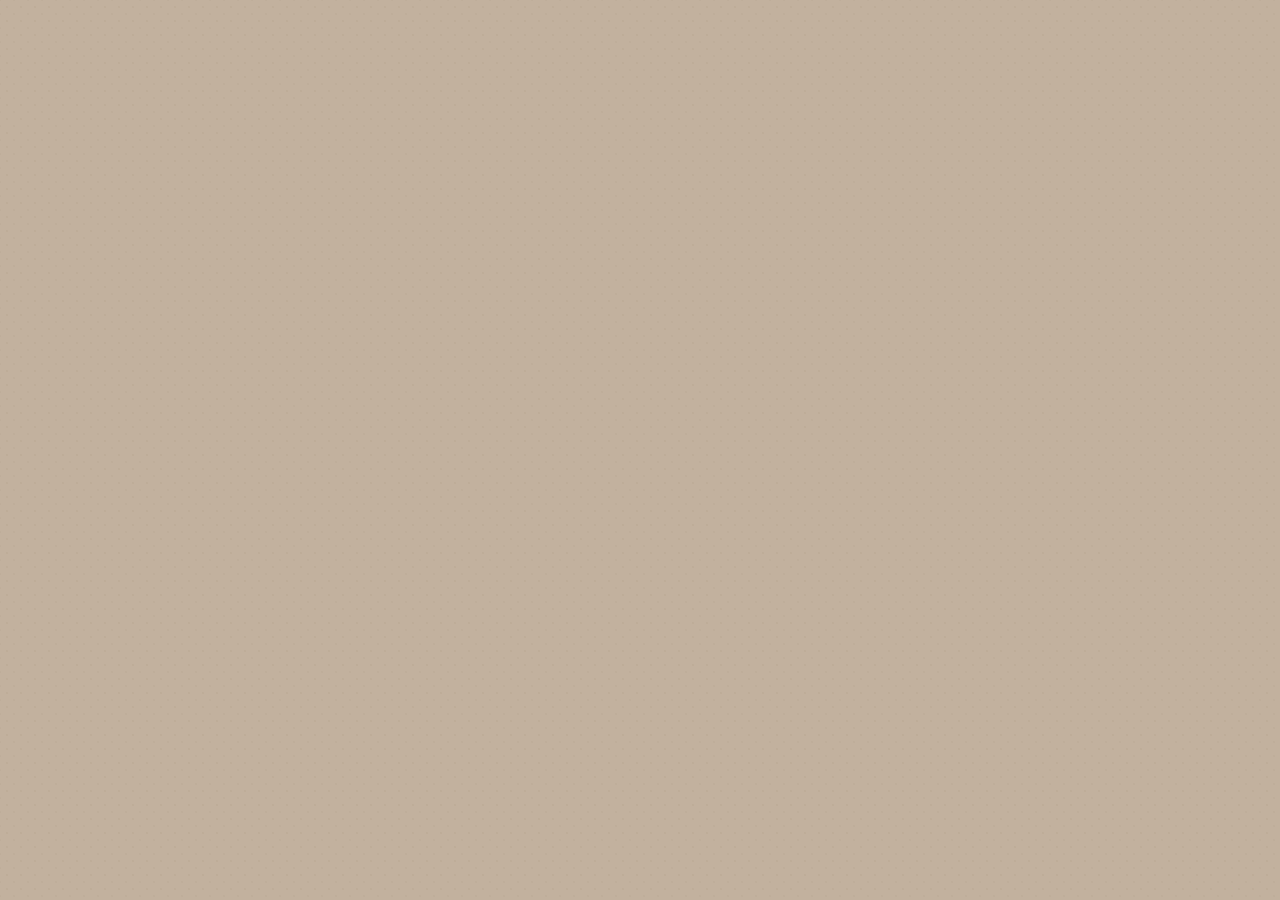
==== web-app/kodshim-training.html @ b875fe9c "kodshim-training-game" ====
<!doctype html>
<html lang="en">
<head>
<meta charset="utf-8" />
<meta name="viewport" content="width=device-width,initial-scale=1" />
<title>Kodshim · Level 1</title>

<!-- Fonts -->
<link rel="preconnect" href="https://fonts.googleapis.com" />
<link rel="preconnect" href="https://fonts.gstatic.com" crossorigin />
<link rel="stylesheet" href="https://fonts.googleapis.com/css2?family=DM+Serif+Display:ital@0;1&family=Lora:ital,wght@0,400;0,500;0,600;0,700;1,400;1,500&family=Lexend:wght@400;500;600;700&family=Atkinson+Hyperlegible:ital,wght@0,400;0,700;1,400;1,700&family=Heebo:wght@400;500;700;900&family=Frank+Ruhl+Libre:wght@400;500;700&family=JetBrains+Mono:wght@400;500&display=swap" />

<!-- Keep base palette + intro/welcome styles -->
<link rel="stylesheet" href="kodshim-styles.css" />
<!-- Lesson + quiz screen styles -->
<link rel="stylesheet" href="kodshim-screens.css" />
</head>
<body>
  <div id="root"></div>

  <!-- React + Babel -->
  <script src="https://unpkg.com/react@18.3.1/umd/react.development.js" integrity="sha384-hD6/rw4ppMLGNu3tX5cjIb+uRZ7UkRJ6BPkLpg4hAu/6onKUg4lLsHAs9EBPT82L" crossorigin="anonymous"></script>
  <script src="https://unpkg.com/react-dom@18.3.1/umd/react-dom.development.js" integrity="sha384-u6aeetuaXnQ38mYT8rp6sbXaQe3NL9t+IBXmnYxwkUI2Hw4bsp2Wvmx4yRQF1uAm" crossorigin="anonymous"></script>
  <script src="https://unpkg.com/@babel/standalone@7.29.0/babel.min.js" integrity="sha384-m08KidiNqLdpJqLq95G/LEi8Qvjl/xUYll3QILypMoQ65QorJ9Lvtp2RXYGBFj1y" crossorigin="anonymous"></script>

  <!-- Data + components -->
  <script src="kodshim-data.js"></script>
  <script type="text/babel" src="kodshim-quiz.jsx"></script>
  <script type="text/babel" src="kodshim-intro.jsx"></script>
  <script type="text/babel" src="kodshim-learn.jsx"></script>
  <script type="text/babel" src="kodshim-app.jsx"></script>
</body>
</html>
---- web-app/kodshim-styles.css ----
/* ─────────────────────────────────────────────────────────────────────
   KODSHIM — Level 1
   Single aesthetic: training manual for kohen-in-training.
   Warm cream paper · deep ink · single muted gold accent · tight type scale.
   ───────────────────────────────────────────────────────────────────── */

:root {
  /* color — inspired by the cartoon scenes' palette */
  --bg:        #C2B19E;          /* warm taupe (cartoon backdrop) */
  --bg-2:      #B0A18C;          /* deeper taupe shadow */
  --paper:     #F4E9CE;          /* cream parchment surface */
  --paper-2:   #FBF3DC;          /* lighter cream */
  --ink:       #2A1E10;          /* dark warm brown */
  --ink-soft:  #6B5538;
  --ink-mute:  #9B886A;
  --rule:      #C9B68A;
  --rule-soft: #DDC9A1;
  --gold:      #D4A046;          /* heichal doors */
  --gold-deep: #9A6E1F;
  --gold-pale: #ECCE85;
  --blue:      #4F77A4;          /* kohen gadol robe */
  --blue-deep: #2E5180;
  --blue-pale: #B9CBE0;
  --ok:        #6B8A3F;
  --err:       #B85A3D;
  --shadow:    0 2px 0 rgba(28,20,10,.08), 0 18px 40px -22px rgba(28,20,10,.5);

  /* type */
  --font-display: "DM Serif Display", "Lora", Georgia, serif;
  --font-body:    "Lora", Georgia, serif;
  --font-he:      "Heebo", "Frank Ruhl Libre", "David Libre", Arial, sans-serif;
  --font-mono:    "JetBrains Mono", ui-monospace, Menlo, monospace;

  /* scale */
  --t-cap:    12px;
  --t-tiny:   13px;
  --t-body:   16px;
  --t-lead:   18px;
  --t-h3:     22px;
  --t-h2:     28px;
  --t-h1:     38px;
  --t-he-inline: 22px;
  --t-he-card:   60px;
  --t-num-big:   44px;

  --radius:    10px;
  --radius-lg: 18px;
}

* { box-sizing: border-box; }
html, body {
  margin: 0; padding: 0;
  height: 100%;
  -webkit-font-smoothing: antialiased;
  text-rendering: optimizeLegibility;
}
body {
  font-family: var(--font-body);
  font-size: var(--t-body);
  line-height: 1.55;
  color: var(--ink);
  background: var(--bg);
  overflow: hidden;
}
/* warm paper grain */
body::before {
  content: ""; position: fixed; inset: 0;
  background:
    radial-gradient(rgba(110, 80, 30, .045) 1px, transparent 1.5px) 0 0 / 14px 14px,
    radial-gradient(rgba(110, 80, 30, .03) 1px, transparent 1.5px) 7px 7px / 14px 14px;
  pointer-events: none; z-index: 0;
}
button { font-family: inherit; cursor: pointer; }

/* ─── Shared atoms ─────────────────────────────────────────────────── */
.eyebrow {
  font-family: var(--font-mono);
  font-size: var(--t-cap);
  letter-spacing: .22em;
  text-transform: uppercase;
  color: var(--ink-soft);
}
.eyebrow b { color: var(--ink); font-weight: 500; }
.eyebrow.gold { color: var(--gold-deep); }
.eyebrow .sep::before { content: "·"; margin: 0 .55em; color: var(--ink-mute); }

.rule-line {
  display: flex; align-items: center; gap: 12px;
}
.rule-line::before, .rule-line::after {
  content: ""; flex: 1; height: 1px; background: var(--rule);
}

.he { font-family: var(--font-he); direction: rtl; unicode-bidi: isolate; }
.he-inline {
  font-family: var(--font-he);
  font-weight: 500;
  font-size: var(--t-he-inline);
  color: var(--ink);
  line-height: 1;
  direction: rtl;
  unicode-bidi: isolate;
}

.flourish {
  display: inline-block;
  font-family: var(--font-display);
  color: var(--gold);
  user-select: none;
}

/* ─── App shell ────────────────────────────────────────────────────── */
.app {
  position: relative; z-index: 1;
  width: 100vw; height: 100vh;
  display: flex; flex-direction: column;
  overflow: hidden;
}

.top-bar {
  display: flex; align-items: center; justify-content: space-between;
  padding: 16px 32px;
  border-bottom: 1px solid var(--rule);
  background: var(--bg);
  position: relative;
}
.brand {
  background: none; border: none; padding: 0;
  display: flex; align-items: baseline; gap: 14px;
  cursor: pointer;
}
.brand-mark {
  font-family: var(--font-he);
  font-weight: 500;
  font-size: 24px;
  color: var(--gold-deep);
  line-height: 1;
}
.brand-name {
  font-family: var(--font-display);
  font-size: 14px;
  font-weight: 600;
  letter-spacing: .32em;
  color: var(--ink);
}
.brand-sub {
  font-family: var(--font-mono);
  font-size: var(--t-cap);
  letter-spacing: .2em;
  text-transform: uppercase;
  color: var(--ink-soft);
}
.top-right {
  display: flex; align-items: center; gap: 18px;
}
.step-indicator {
  font-family: var(--font-mono);
  font-size: var(--t-cap);
  letter-spacing: .22em;
  text-transform: uppercase;
  color: var(--ink-soft);
}
.step-indicator b { color: var(--gold-deep); font-weight: 500; }

.stage {
  flex: 1;
  display: flex; align-items: stretch; justify-content: stretch;
  position: relative;
  overflow: hidden;
}

/* ─── Buttons ──────────────────────────────────────────────────────── */
.btn {
  display: inline-flex; align-items: center; gap: 10px;
  padding: 12px 22px;
  font-family: var(--font-display);
  font-size: var(--t-body);
  font-weight: 600;
  letter-spacing: .04em;
  color: var(--paper-2);
  background: var(--ink);
  border: 1px solid var(--ink);
  border-bottom: 3px solid #000;
  border-radius: var(--radius);
  transition: transform .12s, box-shadow .12s;
}
.btn:hover { transform: translateY(-1px); }
.btn:active { transform: translateY(1px); border-bottom-width: 2px; }
.btn.gold {
  background: var(--gold-deep); border-color: var(--gold-deep);
  border-bottom-color: #4d3508;
}
.btn.ghost {
  background: transparent; color: var(--ink); border-color: var(--rule);
  border-bottom: 1px solid var(--rule);
}
.btn.ghost:hover { background: var(--paper); }
.btn:disabled { opacity: .35; cursor: not-allowed; transform: none; }

.icon-btn {
  width: 36px; height: 36px;
  display: grid; place-items: center;
  background: var(--paper);
  border: 1px solid var(--rule);
  border-radius: var(--radius);
  border-bottom: 2px solid var(--rule);
  color: var(--ink);
  font-size: 16px;
  transition: transform .12s, background .12s;
}
.icon-btn:hover:not(:disabled) { transform: translateY(-1px); background: var(--paper-2); }
.icon-btn:disabled { opacity: .35; cursor: not-allowed; }

/* ─── INTRO · Welcome + Tutorial scenes ────────────────────────────── */
/* Both scenes share a full-bleed cartoon backdrop. Scene 2 brings in the
   kohen-gadol teaching scene on the right and overlays a vertical strip
   of 15 numbered steps. */

.intro {
  position: relative;
  width: 100%; height: 100%;
  overflow: hidden;
  background: var(--bg);
}

/* Crossfade in the tutorial scene when arriving from the welcome scene.
   The welcome scene unmounts as the tutorial mounts, so animating the
   fresh tutorial container gives a smooth fade-in over the previous frame. */
.intro-tutorial {
  animation: scene-fade-in 900ms ease-out both;
}
@keyframes scene-fade-in {
  from { opacity: 0; }
  to   { opacity: 1; }
}

/* The backdrop image (Heichal + steps illustration) */
.heichal-backdrop {
  position: absolute;
  top: 0; bottom: 0; left: 0;
  width: 100%;
  background: url("assets/heichal-steps.png") center center / cover no-repeat;
  transition: width 1s cubic-bezier(.65,.05,.2,1),
              background-position 1s cubic-bezier(.65,.05,.2,1);
}
.intro-tutorial .heichal-backdrop {
  width: 100%;
  background-position: center center;
  filter: blur(5px) saturate(.9);
  transform: scale(1.05); /* hide soft edges left by the blur */
}
/* subtle ink wash on the bottom edge so the modal seats nicely */
.heichal-backdrop::after {
  content: "";
  position: absolute; inset: 0;
  background:
    linear-gradient(180deg, transparent 55%, rgba(28,20,10,.18) 100%);
  pointer-events: none;
}
/* darker veil on the tutorial scene so the card pops over the blurred backdrop */
.intro-tutorial .heichal-backdrop::after {
  background:
    linear-gradient(180deg, rgba(28,20,10,.18) 0%, rgba(28,20,10,.32) 100%);
}

/* Teaching scene pane (tutorial only) */
.teaching-pane {
  position: absolute;
  top: 0; right: 0; bottom: 0;
  width: 42%;
  background: var(--bg);
  display: flex; align-items: center; justify-content: center;
  padding: 48px 40px 120px;
  opacity: 0;
  transform: translateX(40px);
  pointer-events: none;
  transition: opacity .95s .35s ease, transform 1.05s .35s cubic-bezier(.65,.05,.2,1);
}
/* Tutorial: move the image to the LEFT, transparent background so the
   blurred Heichal shows through behind it */
.intro-tutorial .teaching-pane {
  left: 0; right: auto;
  width: 36%;
  background: transparent;
  padding: 64px 32px 96px;
  opacity: 1; transform: translateX(0);
  pointer-events: auto;
}
.intro-tutorial .teaching-img {
  max-width: 380px;
  filter: drop-shadow(0 12px 28px rgba(28,20,10,.35));
}

/* ─── Tutorial scene: two figures flanking the card ─────────────────── */
/* Each figure is anchored to the bottom of the scene at the same y as
   step 01 (which sits at bottom: 72px). align-items:flex-end keeps the
   image's bottom edge flush with step 01's bottom.
   Horizontally, both figures are positioned relative to the page's
   center — the left figure's RIGHT edge sits at (center - gap-left), the
   right figure's LEFT edge sits at (center + gap-right). Dial the two
   gap variables to push the figures apart or pull them in. */
.intro-tutorial {
  /* Card is max-width 500px and centered, so its outer edges live at
     center ± 250px. Default the gaps to 250px so each figure sits flush
     against the corresponding side of the card. Increase to add a gap. */
  --figure-gap-left: 250px;
  --figure-gap-right: 250px;
}
.intro-tutorial .figure {
  position: absolute;
  bottom: 72px;
  height: 62vh;
  max-height: 560px;
  display: flex;
  align-items: flex-end;
  justify-content: center;
  z-index: 4;
  pointer-events: none;
}
.intro-tutorial .figure-left {
  left: auto;
  right: calc(50% + var(--figure-gap-left));
}
.intro-tutorial .figure-right {
  left: calc(50% + var(--figure-gap-right));
  right: auto;
  /* The student should always read as smaller than the kohen gadol —
     cap this figure at 78% of the left figure's height. */
  height: calc(62vh * 0.78);
  max-height: calc(560px * 0.78);
}
.intro-tutorial .figure-img {
  height: 100%;
  width: auto;
  max-width: 38vw; /* safety cap so a very wide source can't overflow */
  object-fit: contain;
  filter: drop-shadow(0 14px 30px rgba(28,20,10,.40));
}
.teaching-img {
  width: 100%;
  max-width: 480px;
  height: auto;
  max-height: 100%;
  object-fit: contain;
  filter: drop-shadow(0 8px 24px rgba(28,20,10,.18));
}

/* Step indicator strip — vertical numbered chips along left edge of backdrop */
.steps-strip {
  position: absolute;
  top: 50%;
  left: 32px;
  transform: translateY(-50%);
  display: flex; flex-direction: column-reverse; /* 01 at bottom, 15 at top */
  gap: 6px;
  z-index: 6;
  opacity: 0;
  transition: opacity .8s .5s ease, transform .8s .5s ease;
}
.intro-tutorial .steps-strip {
  opacity: 1;
  /* Anchor to the bottom so the figures (also anchored to the bottom)
     line up with the bottom of step 01. */
  top: auto;
  bottom: 72px;
  left: auto;
  right: 56px;
  transform: none;
  align-items: flex-end; /* right-align chips inside the column */
  gap: 0;
}

.step-chip {
  position: relative;
  width: 44px; height: 28px;
  display: flex; align-items: center; justify-content: center;
  border: 1px solid var(--ink-soft);
  border-radius: 6px;
  background: rgba(244, 233, 206, .92);
  color: var(--ink);
  font-family: var(--font-body);
  font-size: 13px;
  font-weight: 600;
  letter-spacing: .04em;
  cursor: pointer;
  transition: transform .15s, background .15s, border-color .15s;
  padding: 0;
  font-family: inherit;
}
.step-chip:hover:not(:disabled) {
  transform: translateX(2px);
}
.step-chip.locked {
  background: rgba(176, 161, 140, .55);
  color: var(--ink-mute);
  border-color: var(--ink-mute);
  cursor: not-allowed;
}
.step-chip.active {
  background: var(--gold);
  border-color: var(--gold-deep);
  color: var(--paper-2);
  box-shadow: 0 2px 0 var(--gold-deep), 0 6px 20px -6px rgba(212,160,70,.7);
}
.step-chip.active::after {
  /* tiny chevron pointing into the scene */
  content: "›";
  position: absolute;
  right: -16px;
  top: 50%;
  transform: translateY(-50%);
  font-size: 16px;
  color: var(--gold-deep);
  font-weight: 700;
}

/* ─── Tutorial scene: chips rendered as a right-triangle staircase ──── */
/* Right edges are aligned (the strip is anchored at right: 56px and chips
   are flex-end aligned). Widths grow as the step number decreases, so the
   LEFT edges trace a diagonal — step 01 is the widest, step 15 the narrowest. */
.intro-tutorial .step-chip {
  width: calc(64px + (15 - var(--idx, 1)) * 12px); /* 64..232px */
  height: 32px;
  font-size: 14px;
  border-radius: 4px;
  border: 1.5px solid var(--ink-soft);
  border-bottom: 4px solid rgba(28,20,10,.45);
  background: rgba(244, 233, 206, .98);
  box-shadow:
    0 3px 0 rgba(28,20,10,.18),
    0 10px 18px -8px rgba(28,20,10,.45);
  transform: none;
  justify-content: flex-end;
  padding-right: 14px;
}
.intro-tutorial .step-chip:hover:not(:disabled) {
  transform: translateX(-4px);
  filter: brightness(1.05);
}
.intro-tutorial .step-chip.locked {
  background: rgba(176, 161, 140, .75);
  color: var(--ink);
  border-color: rgba(28, 20, 10, .55);
}
.intro-tutorial .step-chip.active {
  background: var(--gold);
  border-color: var(--gold-deep);
  border-bottom-color: var(--gold-deep);
  color: var(--paper-2);
  box-shadow:
    0 3px 0 var(--gold-deep),
    0 12px 22px -6px rgba(212,160,70,.7);
}
.intro-tutorial .step-chip.active::after {
  display: none; /* chevron pointed into the old right-side scene; not needed now */
}

/* Steps strip label */
.steps-strip-label {
  margin-bottom: 4px;
  font-family: var(--font-body);
  font-size: 11px;
  font-weight: 600;
  letter-spacing: .2em;
  text-transform: uppercase;
  color: var(--paper-2);
  text-shadow: 0 1px 2px rgba(28,20,10,.4);
  writing-mode: vertical-rl;
  transform: rotate(180deg);
  align-self: center;
  margin-top: 6px;
}

/* Overlay layer for popups */
.intro-overlay {
  position: absolute; inset: 0;
  display: flex; align-items: center; justify-content: center;
  pointer-events: none;
  z-index: 10;
  padding: 32px;
}
.intro-tutorial .intro-overlay {
  align-items: center;
  justify-content: center;
  padding: 32px;
}

.intro-modal {
  pointer-events: auto;
  background: rgba(251, 243, 220, 0.96);
  -webkit-backdrop-filter: blur(10px) saturate(120%);
  backdrop-filter: blur(10px) saturate(120%);
  border: 1.5px solid var(--gold);
  border-bottom: 4px solid var(--gold-deep);
  border-radius: 18px;
  padding: 36px 44px;
  box-shadow:
    0 30px 80px -20px rgba(28,20,10,.55),
    0 8px 24px -8px rgba(28,20,10,.35),
    inset 0 1px 0 rgba(255,255,255,.6);
  text-align: left;
  position: relative;
  z-index: 12;
  opacity: 1;
}
.intro-modal::before {
  content: "✦";
  position: absolute;
  top: 14px; right: 18px;
  color: var(--gold);
  opacity: .55;
  font-size: 13px;
}

.brand-mark-big {
  font-family: var(--font-he);
  font-size: 32px;
  font-weight: 700;
  color: var(--gold-deep);
  line-height: 1;
  display: block;
  letter-spacing: .02em;
}
.modal-h {
  font-family: var(--font-display);
  font-weight: 400;
  font-size: var(--t-h1);
  line-height: 1.1;
  margin: 10px 0 12px;
  color: var(--ink);
  letter-spacing: -.005em;
}
.modal-h.sm { font-size: 26px; }
.modal-p {
  font-family: var(--font-body);
  font-size: 16px;
  line-height: 1.6;
  color: var(--ink-soft);
  margin: 0 0 24px;
  max-width: 44ch;
}
.modal-p .em { color: var(--blue-deep); font-style: italic; font-weight: 500; }
.modal-foot {
  margin-top: 18px;
  padding-top: 16px;
  border-top: 1px dashed var(--rule);
  display: flex; align-items: center; gap: 10px;
}
.dot-sep { color: var(--ink-mute); }

/* Eyebrow refresh — friendlier without mono caps */
.eyebrow {
  font-family: var(--font-body);
  font-size: 12px;
  font-weight: 600;
  letter-spacing: .2em;
  text-transform: uppercase;
  color: var(--ink-soft);
}
.eyebrow.gold { color: var(--gold-deep); }
.eyebrow.blue { color: var(--blue-deep); }

.btn.lg { padding: 14px 28px; font-size: 17px; white-space: nowrap; }
.btn .arrow { display: inline-block; transition: transform .2s; margin-left: 10px; font-weight: 400; }
.btn:hover .arrow { transform: translateX(4px); }

/* Welcome modal — slightly larger, centered */
.welcome-modal {
  max-width: 480px;
  animation: welcome-fade-in 350ms ease-out both;
}
@keyframes welcome-fade-in {
  from { opacity: 0; transform: translateY(8px); }
  to   { opacity: 1; transform: translateY(0); }
}

/* Tutorial modal — bottom-left of backdrop (leaves teaching pane visible) */
.tutorial-modal {
  max-width: 500px; width: auto;
  /* The card now carries more copy — keep it inside the viewport and
     let the body scroll if the user is on a short window. */
  max-height: 78vh;
  overflow-y: auto;
  overscroll-behavior: contain;
}
/* Callout for the "three hearts" point — visually separate from the list */
.tutorial-callout {
  margin: 4px 0 20px;
  padding: 12px 14px;
  background: rgba(212, 160, 70, 0.10);
  border-left: 3px solid var(--gold-deep);
  border-radius: 4px;
}
.tutorial-callout strong {
  font-family: var(--font-display);
  font-weight: 400;
  font-size: 16px;
  color: var(--ink);
  display: block;
  margin-bottom: 4px;
  line-height: 1.2;
}
.tutorial-callout p {
  font-family: var(--font-body);
  font-size: 13px;
  line-height: 1.5;
  color: var(--ink-soft);
  margin: 0;
}
.tutorial-list {
  list-style: none; padding: 0; margin: 0 0 20px;
  display: flex; flex-direction: column; gap: 12px;
}
.tutorial-list li {
  display: grid; grid-template-columns: 36px 1fr; gap: 12px;
  align-items: flex-start;
}
.tutorial-list .num {
  font-family: var(--font-display);
  font-size: 22px;
  color: var(--gold-deep);
  line-height: 1;
  padding-top: 2px;
  font-weight: 400;
}
.tutorial-list strong {
  font-family: var(--font-display);
  font-weight: 400;
  font-size: 18px;
  color: var(--ink);
  display: block;
  margin-bottom: 2px;
  line-height: 1.2;
}
.tutorial-list p {
  font-family: var(--font-body);
  font-size: 14px;
  line-height: 1.5;
  color: var(--ink-soft);
  margin: 0;
}
.he-inline-sm {
  font-family: var(--font-he);
  font-weight: 700;
  color: var(--gold-deep);
  font-size: 15px;
  direction: rtl;
  unicode-bidi: isolate;
}

/* Decorative scene caption — sits over the backdrop, welcome scene only */
.scene-caption {
  position: absolute;
  left: 32px; bottom: 28px;
  z-index: 6;
  display: flex; flex-direction: column; gap: 4px;
  color: var(--paper-2);
  text-shadow: 0 2px 6px rgba(28,20,10,.55);
  opacity: 1;
  transition: opacity .6s ease;
}
.intro-tutorial .scene-caption { opacity: 0; pointer-events: none; }
.scene-caption .he {
  font-family: var(--font-he);
  font-weight: 700;
  font-size: 28px;
  line-height: 1;
}
.scene-caption .en {
  font-family: var(--font-display);
  font-style: italic;
  font-size: 14px;
}

/* Kodshim wordmark in top-left of intro */
.intro-brand {
  position: absolute;
  top: 24px; left: 28px;
  z-index: 7;
  display: flex; align-items: center; gap: 12px;
  padding: 8px 14px;
  background: rgba(28, 20, 10, .55);
  -webkit-backdrop-filter: blur(8px);
  backdrop-filter: blur(8px);
  border-radius: 999px;
  color: var(--paper-2);
}
.intro-brand .he {
  font-family: var(--font-he);
  font-weight: 700;
  font-size: 20px;
  letter-spacing: .02em;
  color: var(--gold-pale);
  line-height: 1;
}
.intro-brand .en {
  font-family: var(--font-body);
  font-weight: 700;
  font-size: 10px;
  letter-spacing: .3em;
  line-height: 1;
}
.intro-brand .sep {
  width: 1px; height: 16px; background: rgba(255,255,255,.25);
}

/* ─── Tool strip (post-card tutorial scene) ─────────────────────────── */
.tool-strip {
  position: absolute;
  top: 24px;
  right: 28px;
  z-index: 8;
  display: flex; gap: 8px;
  padding: 6px;
  background: rgba(28, 20, 10, .55);
  -webkit-backdrop-filter: blur(8px);
  backdrop-filter: blur(8px);
  border-radius: 999px;
}
.tool-btn {
  position: relative;
  display: inline-flex; align-items: center; gap: 8px;
  padding: 8px 14px;
  border: 1px solid transparent;
  border-radius: 999px;
  background: transparent;
  color: var(--paper-2);
  cursor: pointer;
  font-family: var(--font-body);
  font-size: 12px;
  font-weight: 600;
  letter-spacing: .1em;
  text-transform: uppercase;
  transition: background-color .15s ease, color .15s ease, border-color .15s ease;
}
.tool-btn:hover {
  background: rgba(255,255,255,.08);
  border-color: rgba(255,255,255,.2);
}
.tool-btn .tool-ico {
  display: inline-flex; align-items: center; justify-content: center;
  width: 22px; height: 22px;
  border-radius: 999px;
  background: rgba(255,255,255,.12);
  font-family: var(--font-display);
  font-size: 14px;
  font-weight: 600;
  line-height: 1;
}
.tool-btn .tool-ico.he {
  font-family: var(--font-he);
  font-size: 12px;
}
.tool-btn .tool-label { line-height: 1; }
.tool-btn.coming-soon {
  cursor: not-allowed;
  opacity: .55;
}
.tool-btn.coming-soon:hover {
  background: rgba(255,255,255,.04);
  border-color: transparent;
}
.tool-btn.active {
  background: rgba(212, 160, 70, .22);
  border-color: rgba(212, 160, 70, .55);
  color: var(--gold-pale);
}
.tool-btn .tool-ico.playing {
  background: var(--gold);
  color: var(--ink);
  animation: tool-ico-pulse 1.6s ease-in-out infinite;
}
@keyframes tool-ico-pulse {
  0%, 100% { box-shadow: 0 0 0 0 rgba(212, 160, 70, .55); }
  50%      { box-shadow: 0 0 0 6px rgba(212, 160, 70, 0); }
}

/* Hidden audio elements for the Levi'im ensemble */
.audio-rack {
  position: absolute;
  width: 0; height: 0;
  overflow: hidden;
  pointer-events: none;
}

/* ─── Music card (centered modal, opened from the Music tab or
       "What's this music?" link on the welcome card) ─────────────────── */
.music-overlay {
  /* the overlay backdrop catches clicks to close — but the card itself
     stops propagation */
  pointer-events: auto;
  background: rgba(28, 20, 10, .42);
  -webkit-backdrop-filter: blur(2px);
  backdrop-filter: blur(2px);
  z-index: 20;
  animation: music-overlay-in 200ms ease-out both;
}
@keyframes music-overlay-in {
  from { opacity: 0; }
  to   { opacity: 1; }
}
.music-modal {
  width: min(640px, 96%);
  max-height: 88vh;
  overflow-y: auto;
  overscroll-behavior: contain;
  padding-top: 30px;
  animation: music-modal-in 280ms ease-out both;
}
.music-modal::before { display: none; }
@keyframes music-modal-in {
  from { opacity: 0; transform: translateY(8px) scale(.985); }
  to   { opacity: 1; transform: translateY(0) scale(1); }
}
.modal-close {
  position: absolute;
  top: 12px; right: 14px;
  width: 30px; height: 30px;
  display: grid; place-items: center;
  border: 1px solid var(--rule);
  border-radius: 999px;
  background: var(--paper-2);
  color: var(--ink);
  font-family: var(--font-display);
  font-size: 18px;
  line-height: 1;
  cursor: pointer;
  transition: background .15s, transform .15s, border-color .15s;
  z-index: 2;
}
.modal-close:hover {
  background: var(--gold-pale);
  border-color: var(--gold-deep);
  transform: rotate(90deg);
}
.music-modal-body {
  display: flex;
  flex-direction: column;
  gap: 16px;
  margin: 14px 0 18px;
}
.music-modal-img {
  display: block;
  width: 100%;
  height: auto;
  border-radius: 12px;
  border: 1px solid var(--rule);
  background: var(--paper-2);
  filter: drop-shadow(0 8px 18px rgba(28,20,10,.18));
}
.music-modal-text .modal-p { margin-bottom: 12px; max-width: none; }
.music-modal-text .modal-p:last-child { margin-bottom: 0; }
.music-caveat {
  font-style: italic;
  background: rgba(212, 160, 70, .10);
  border-left: 3px solid var(--gold-deep);
  padding: 10px 12px;
  border-radius: 4px;
  font-size: 13px !important;
  line-height: 1.5;
}
.music-caveat strong {
  font-style: normal;
  font-family: var(--font-display);
  color: var(--ink);
  margin-right: 4px;
}
.music-mixer {
  border-top: 1px dashed var(--rule);
  padding-top: 14px;
}
.music-mixer-head {
  display: flex; align-items: center; justify-content: space-between;
  gap: 12px;
  margin-bottom: 12px;
}
.music-modal-foot {
  margin: 12px 0 0;
  font-family: var(--font-display);
  font-style: italic;
  font-size: 12px;
  color: var(--ink-soft);
  line-height: 1.5;
}

.music-toggle {
  display: inline-flex; align-items: center; gap: 8px;
  padding: 5px 12px;
  border-radius: 999px;
  border: 1px solid var(--gold-deep);
  background: var(--paper-2);
  color: var(--ink);
  font-family: var(--font-body);
  font-size: 11px;
  font-weight: 700;
  letter-spacing: .14em;
  text-transform: uppercase;
  cursor: pointer;
  transition: background .15s, color .15s;
}
.music-toggle.on {
  background: var(--gold-deep);
  color: var(--paper-2);
}
.music-toggle .dot {
  width: 6px; height: 6px; border-radius: 999px;
  background: currentColor;
}
.music-list {
  list-style: none;
  margin: 0; padding: 0;
  display: flex; flex-direction: column; gap: 8px;
}
.music-item {
  display: grid;
  grid-template-columns: 28px 1fr auto;
  grid-template-rows: auto auto;
  align-items: center;
  gap: 6px 12px;
  padding: 10px 12px;
  border: 1px solid var(--rule);
  border-radius: 10px;
  background: var(--paper-2);
}
.music-item > .music-icon   { grid-row: 1; grid-column: 1; }
.music-item > .music-name   { grid-row: 1; grid-column: 2; }
.music-item > .music-status { grid-row: 1; grid-column: 3; }
.music-item > .music-volume { grid-row: 2; grid-column: 1 / -1; }
.music-item.locked {
  background: rgba(176, 161, 140, .35);
  color: var(--ink-soft);
}
.music-item.playing {
  border-color: var(--gold-deep);
  background: rgba(212, 160, 70, .14);
}
.music-icon {
  display: grid; place-items: center;
  width: 28px; height: 28px;
  border-radius: 999px;
  background: var(--gold-pale);
  color: var(--ink);
  font-family: var(--font-display);
  font-size: 14px;
  font-weight: 600;
}
.music-item.locked .music-icon {
  background: rgba(28, 20, 10, .18);
  color: var(--ink-mute);
}
.music-item.playing .music-icon {
  background: var(--gold);
  color: var(--ink);
}
.music-name {
  display: flex; flex-direction: column; gap: 2px;
  min-width: 0;
}
.music-name .he {
  font-family: var(--font-he);
  font-weight: 600;
  font-size: 17px;
  color: var(--ink);
  direction: rtl;
  line-height: 1;
}
.music-item.locked .music-name .he { color: var(--ink-soft); }
.music-name .en {
  font-family: var(--font-display);
  font-style: italic;
  font-size: 12px;
  color: var(--ink-soft);
  line-height: 1.2;
}
.music-status {
  font-family: var(--font-mono);
  font-size: 10px;
  letter-spacing: .18em;
  text-transform: uppercase;
  color: var(--gold-deep);
  white-space: nowrap;
}
.music-item.locked .music-status { color: var(--ink-mute); }
.music-bars {
  display: inline-flex; align-items: flex-end; gap: 2px;
  height: 14px;
}
.music-bars span {
  width: 3px;
  background: var(--gold-deep);
  border-radius: 1px;
  animation: music-bar 1s ease-in-out infinite;
}
.music-bars span:nth-child(1) { animation-delay: -.6s; height: 60%; }
.music-bars span:nth-child(2) { animation-delay: -.3s; height: 90%; }
.music-bars span:nth-child(3) { animation-delay:  0s;  height: 40%; }
@keyframes music-bar {
  0%, 100% { transform: scaleY(.4); }
  50%      { transform: scaleY(1); }
}

/* Per-instrument volume slider — themed range input */
.music-volume {
  -webkit-appearance: none;
  appearance: none;
  width: 100%;
  height: 22px;
  background: transparent;
  padding: 0;
  margin: 0;
  cursor: pointer;
}
.music-volume:disabled { cursor: not-allowed; opacity: .5; }
.music-volume::-webkit-slider-runnable-track {
  height: 4px;
  border-radius: 999px;
  background: var(--rule-soft);
}
.music-volume::-moz-range-track {
  height: 4px;
  border-radius: 999px;
  background: var(--rule-soft);
}
.music-volume::-webkit-slider-thumb {
  -webkit-appearance: none;
  appearance: none;
  width: 14px; height: 14px;
  margin-top: -5px;
  border-radius: 999px;
  background: var(--gold-deep);
  border: 2px solid var(--paper-2);
  box-shadow: 0 1px 3px rgba(28,20,10,.4);
  cursor: pointer;
  transition: transform .12s;
}
.music-volume::-moz-range-thumb {
  width: 14px; height: 14px;
  border-radius: 999px;
  background: var(--gold-deep);
  border: 2px solid var(--paper-2);
  box-shadow: 0 1px 3px rgba(28,20,10,.4);
  cursor: pointer;
}
.music-volume:hover:not(:disabled)::-webkit-slider-thumb { transform: scale(1.15); }
.music-item.playing .music-volume::-webkit-slider-runnable-track,
.music-item.playing .music-volume::-moz-range-track {
  background: linear-gradient(90deg, var(--gold) 0%, var(--gold-pale) 100%);
}
.music-item.locked .music-volume::-webkit-slider-thumb,
.music-item.locked .music-volume::-moz-range-thumb {
  background: var(--ink-mute);
}

/* ─── Card CTAs + "What's this music?" link ────────────────────────── */
.welcome-eyebrow { margin-top: 10px; }
.tutorial-cta {
  display: flex;
  align-items: center;
  flex-wrap: wrap;
  gap: 14px 18px;
  margin-top: 4px;
}
.link-btn {
  background: none;
  border: none;
  padding: 4px 2px;
  font-family: var(--font-display);
  font-style: italic;
  font-size: 14px;
  color: var(--gold-deep);
  cursor: pointer;
  display: inline-flex;
  align-items: center;
  gap: 6px;
  border-bottom: 1px dashed transparent;
  transition: border-color .15s, color .15s;
}
.link-btn:hover {
  color: var(--ink);
  border-bottom-color: var(--gold-deep);
}
.link-btn .link-ico {
  display: inline-grid; place-items: center;
  width: 18px; height: 18px;
  border-radius: 999px;
  background: var(--gold-pale);
  color: var(--ink);
  font-size: 11px;
  font-style: normal;
}

/* ─── ENTER button on welcome scene ─────────────────────────────────── */
@keyframes enter-pulse {
  0%, 100% { opacity: 1; }
  50%       { opacity: .35; }
}
.enter-cta {
  position: absolute; inset: 0;
  display: flex; align-items: center; justify-content: center;
  pointer-events: none;
  z-index: 10;
}
.enter-btn {
  pointer-events: auto;
  background: none;
  border: none;
  padding: 0;
  font-family: var(--font-mono);
  font-size: 72px;
  font-weight: 700;
  letter-spacing: .38em;
  text-transform: uppercase;
  color: var(--gold);
  text-shadow: 0 0 40px rgba(212, 160, 70, .9), 0 0 80px rgba(212, 160, 70, .5), 0 2px 8px rgba(28,20,10,.7);
  cursor: pointer;
  animation: enter-pulse 1.4s ease-in-out infinite;
}
.enter-btn:hover {
  animation-play-state: paused;
  opacity: 1;
}

/* ─── "Start here" arrow pointing to step 01 ────────────────────────── */
@keyframes start-here-pulse {
  0%, 100% { opacity: 1; transform: translateX(0); }
  50%      { opacity: .55; transform: translateX(-6px); }
}
.start-here {
  position: absolute;
  /* Step 01 sits at bottom: 72px and is 32px tall — center on it. */
  bottom: calc(72px + 16px - 12px);
  /* Strip's right edge is at right: 56px, widest chip is 232px → step 01
     reaches right: 288px. Place the arrow just to its left. */
  right: 300px;
  z-index: 7;
  display: inline-flex; align-items: center; gap: 10px;
  padding: 6px 14px;
  border-radius: 999px;
  background: rgba(28, 20, 10, .65);
  -webkit-backdrop-filter: blur(6px);
  backdrop-filter: blur(6px);
  color: var(--gold-pale);
  font-family: var(--font-display);
  font-style: italic;
  font-size: 16px;
  letter-spacing: .02em;
  white-space: nowrap;
  cursor: pointer;
  border: none;
  animation: start-here-pulse 1.2s ease-in-out infinite;
}
.start-here-arrow {
  font-family: var(--font-body);
  font-style: normal;
  font-size: 22px;
  font-weight: 700;
  line-height: 1;
  color: var(--gold);
}


/* ─── LEARN ────────────────────────────────────────────────────────── */
.learn {
  width: 100%; height: 100%;
  display: grid; grid-template-rows: auto 1fr auto;
}
.learn-head {
  display: flex; align-items: center; justify-content: space-between;
  padding: 16px 40px;
  border-bottom: 1px solid var(--rule);
  gap: 24px;
}
.learn-head .crumbs {
  display: flex; align-items: center; gap: 14px;
}
.learn-progress {
  display: flex; align-items: center; gap: 14px;
  flex: 1; justify-content: flex-end;
}
.learn-bar {
  width: 280px; height: 4px;
  background: var(--rule-soft);
  border-radius: 999px; overflow: hidden;
}
.learn-bar-fill {
  height: 100%;
  background: var(--gold);
  transition: width .35s cubic-bezier(.5,.1,.2,1);
}
.learn-body {
  display: grid;
  grid-template-columns: 1fr;
  align-items: center; justify-items: center;
  padding: 36px 56px;
  overflow-y: auto;
}

/* Unified card chrome */
.card {
  width: min(820px, 96%);
  background: var(--paper);
  border: 1px solid var(--rule);
  border-bottom: 3px solid var(--rule);
  border-radius: var(--radius-lg);
  box-shadow: var(--shadow);
  padding: 44px 52px;
}
.card .card-eyebrow {
  display: flex; align-items: center; justify-content: space-between;
  margin-bottom: 22px;
  padding-bottom: 14px;
  border-bottom: 1px solid var(--rule);
}

/* Vocab card */
.vocab {
  display: grid;
  grid-template-columns: 1fr 1.4fr;
  gap: 44px;
  align-items: center;
}
.vocab-image {
  aspect-ratio: 1 / 1;
  background:
    repeating-linear-gradient(45deg, var(--bg) 0 8px, transparent 8px 16px),
    var(--bg-2);
  border: 1px dashed var(--rule);
  border-radius: var(--radius);
  display: grid; place-items: center;
  font-family: var(--font-mono);
  font-size: var(--t-cap);
  letter-spacing: .14em;
  text-transform: uppercase;
  color: var(--ink-soft);
  text-align: center;
  padding: 12px;
  line-height: 1.7;
}
.vocab-meta { display: flex; flex-direction: column; align-items: flex-start; gap: 14px; }
.vocab-hero {
  font-family: var(--font-he);
  font-size: var(--t-he-card);
  font-weight: 500;
  color: var(--ink);
  direction: rtl;
  line-height: 1;
  margin: 0;
}
.vocab-translit {
  font-family: var(--font-display);
  font-style: italic;
  font-size: var(--t-h3);
  color: var(--gold-deep);
  line-height: 1.1;
}
.vocab-english {
  font-family: var(--font-body);
  font-size: var(--t-body);
  color: var(--ink);
  max-width: 36ch;
  margin: 0;
}

.group-pill {
  display: inline-flex; align-items: center; gap: 10px;
  font-family: var(--font-mono);
  font-size: var(--t-cap);
  letter-spacing: .22em;
  text-transform: uppercase;
  padding: 5px 12px;
  border-radius: 999px;
  border: 1px solid var(--rule);
  background: var(--paper-2);
  color: var(--ink-soft);
}
.group-pill .he {
  font-family: var(--font-he);
  font-size: 15px;
  letter-spacing: 0;
  text-transform: none;
  color: var(--ink);
}
.group-pill .dot {
  width: 7px; height: 7px; border-radius: 999px; background: var(--gold);
}

/* Concept card */
.concept-q {
  font-family: var(--font-display);
  font-weight: 500;
  font-size: var(--t-h2);
  line-height: 1.3;
  margin: 0 0 24px;
  color: var(--ink);
  letter-spacing: -.005em;
}
.concept-a-label {
  font-family: var(--font-mono);
  font-size: var(--t-cap);
  letter-spacing: .22em;
  text-transform: uppercase;
  color: var(--gold-deep);
  margin-bottom: 8px;
  display: flex; align-items: center; gap: 10px;
}
.concept-a-label::before {
  content: ""; display: inline-block; width: 18px; height: 1px; background: var(--gold-deep);
}
.concept-a {
  font-family: var(--font-body);
  font-size: var(--t-lead);
  line-height: 1.6;
  margin: 0 0 24px;
  color: var(--ink);
}

.terms {
  display: flex; flex-wrap: wrap; gap: 10px;
  margin-bottom: 24px;
}
.term-chip {
  display: inline-flex; align-items: baseline; gap: 10px;
  padding: 8px 14px;
  background: var(--paper-2);
  border: 1px solid var(--rule);
  border-radius: var(--radius);
}
.term-chip .he {
  font-family: var(--font-he);
  font-weight: 500;
  font-size: var(--t-he-inline);
  color: var(--ink);
  line-height: 1;
}
.term-chip .tl {
  font-family: var(--font-display);
  font-style: italic;
  font-size: var(--t-tiny);
  color: var(--gold-deep);
}
.term-chip .en {
  font-family: var(--font-body);
  font-size: var(--t-tiny);
  color: var(--ink-soft);
}
.term-chip .en::before { content: "— "; color: var(--ink-mute); }

.sources {
  display: flex; gap: 28px; flex-wrap: wrap;
  padding-top: 16px;
  border-top: 1px dashed var(--rule);
}
.sources .src {
  font-family: var(--font-mono);
  font-size: var(--t-cap);
  letter-spacing: .2em;
  text-transform: uppercase;
  color: var(--ink-soft);
  display: inline-flex; align-items: baseline; gap: 8px;
}
.sources .src b {
  font-family: var(--font-display);
  font-size: var(--t-tiny);
  letter-spacing: 0;
  text-transform: none;
  color: var(--ink);
  font-weight: 500;
}

/* Section divider screen */
.divider-screen {
  width: min(640px, 92%);
  text-align: center;
}
.divider-screen .eye { margin-bottom: 18px; }
.divider-screen h2 {
  font-family: var(--font-display);
  font-weight: 500;
  font-size: var(--t-h1);
  line-height: 1.1;
  margin: 0 0 16px;
  letter-spacing: -.01em;
}
.divider-screen .he-flourish {
  font-family: var(--font-he);
  font-size: 36px;
  color: var(--gold-deep);
  margin-bottom: 18px;
  font-weight: 500;
}
.divider-screen p {
  font-family: var(--font-display);
  font-style: italic;
  font-size: var(--t-lead);
  line-height: 1.5;
  color: var(--ink-soft);
  max-width: 52ch;
  margin: 0 auto 28px;
}

/* Learn foot */
.learn-foot {
  display: flex; align-items: center; justify-content: space-between;
  padding: 18px 40px;
  border-top: 1px solid var(--rule);
  background: var(--bg);
}
.learn-counter {
  font-family: var(--font-mono);
  font-size: var(--t-cap);
  letter-spacing: .22em;
  text-transform: uppercase;
  color: var(--ink-soft);
}
.learn-counter b { color: var(--ink); }

.kbd-hint {
  display: flex; gap: 6px; align-items: center;
  font-family: var(--font-mono); font-size: var(--t-cap);
  color: var(--ink-mute);
}
.kbd {
  display: inline-block;
  padding: 2px 6px;
  border: 1px solid var(--rule);
  border-bottom: 2px solid var(--rule);
  border-radius: 4px;
  background: var(--paper);
  font-family: var(--font-mono);
  font-size: 10px;
  color: var(--ink-soft);
  min-width: 16px; text-align: center;
}

/* ─── QUIZ ────────────────────────────────────────────────────────── */
.quiz {
  width: 100%; height: 100%;
  display: grid; grid-template-rows: auto 1fr auto;
}

.quiz-head {
  display: grid;
  grid-template-columns: auto 1fr auto auto;
  align-items: center;
  padding: 14px 40px;
  border-bottom: 1px solid var(--rule);
  gap: 20px;
}
.hearts { display: flex; gap: 6px; align-items: center; }
.heart {
  width: 18px; height: 16px;
  background: var(--err);
  clip-path: path("M9 16 L1 7.5 a4.5 4.5 0 0 1 6.36 -6.36 L9 2.78 L10.64 1.14 A4.5 4.5 0 0 1 17 7.5 Z");
  transition: opacity .25s, transform .25s;
}
.heart.lost {
  background: var(--rule);
  opacity: .5;
  transform: scale(.85);
}

.quiz-bar {
  height: 4px;
  background: var(--rule-soft);
  border-radius: 999px; overflow: hidden;
  max-width: 540px;
}
.quiz-bar-fill { height: 100%; background: var(--gold); transition: width .4s cubic-bezier(.5,.1,.2,1); }

.quiz-counter {
  font-family: var(--font-mono); font-size: var(--t-cap);
  letter-spacing: .22em; text-transform: uppercase;
  color: var(--ink-soft);
}

.quiz-body {
  padding: 40px 56px;
  overflow-y: auto;
  display: flex; flex-direction: column; align-items: center;
}

.q-prompt {
  font-family: var(--font-display);
  font-weight: 500;
  font-size: var(--t-h2);
  line-height: 1.3;
  color: var(--ink);
  text-align: center;
  margin: 0 auto 12px;
  max-width: 28ch;
  letter-spacing: -.005em;
}
.q-sub {
  font-family: var(--font-mono);
  font-size: var(--t-cap);
  letter-spacing: .22em;
  text-transform: uppercase;
  color: var(--ink-soft);
  margin: 0 0 32px;
}

/* MC + TAP */
.mc-grid {
  display: grid;
  grid-template-columns: repeat(2, minmax(0, 1fr));
  gap: 14px;
  width: min(720px, 96%);
}
.mc-option {
  background: var(--paper);
  border: 1px solid var(--rule);
  border-bottom: 3px solid var(--rule);
  border-radius: var(--radius);
  padding: 18px 22px;
  font: inherit;
  text-align: left;
  display: flex; align-items: center; gap: 14px;
  transition: transform .14s, border-color .14s, background .14s;
  color: var(--ink);
  font-family: var(--font-body);
  font-size: var(--t-body);
  line-height: 1.4;
}
.mc-option:hover:not(:disabled) {
  transform: translateY(-1px);
  border-color: var(--ink);
  border-bottom-color: var(--ink);
}
.mc-option.tap-style {
  justify-content: center;
  font-family: var(--font-he);
  font-weight: 500;
  font-size: 38px;
  direction: rtl;
  padding: 24px;
  min-height: 92px;
}
.mc-option.correct {
  background: #E8E9D3;
  border-color: var(--ok);
  border-bottom-color: var(--ok);
}
.mc-option.wrong {
  background: #ECD9CF;
  border-color: var(--err);
  border-bottom-color: var(--err);
}
.mc-key {
  width: 30px; height: 30px;
  flex-shrink: 0;
  border-radius: 999px;
  border: 1px solid var(--rule);
  background: var(--paper-2);
  display: grid; place-items: center;
  font-family: var(--font-display);
  font-size: 13px;
  font-weight: 600;
  color: var(--ink-soft);
}
.mc-option.correct .mc-key { background: var(--ok); color: var(--paper-2); border-color: var(--ok); }
.mc-option.wrong   .mc-key { background: var(--err); color: var(--paper-2); border-color: var(--err); }

/* MATCH */
.match-grid {
  display: grid; grid-template-columns: 1fr 1fr;
  gap: 44px; width: min(720px, 96%);
}
.match-col-title {
  font-family: var(--font-mono); font-size: var(--t-cap);
  letter-spacing: .22em; text-transform: uppercase;
  color: var(--ink-soft);
  text-align: center; margin-bottom: 12px;
}
.match-stack { display: flex; flex-direction: column; gap: 10px; }
.match-card {
  background: var(--paper);
  border: 1px solid var(--rule);
  border-bottom: 3px solid var(--rule);
  border-radius: var(--radius);
  padding: 16px 20px;
  font: inherit;
  text-align: center;
  transition: transform .14s, border-color .14s, background .14s;
  -webkit-user-select: none;
  user-select: none;
  font-family: var(--font-body); font-size: var(--t-body); color: var(--ink);
}
.match-card.he {
  font-family: var(--font-he);
  font-weight: 500;
  font-size: 26px;
  direction: rtl;
}
.match-card:hover:not(.locked):not(.selected):not(.matched) {
  transform: translateY(-1px);
  border-color: var(--ink);
  border-bottom-color: var(--ink);
}
.match-card.selected {
  border-color: var(--gold-deep);
  border-bottom-color: var(--gold-deep);
  background: var(--gold-pale);
}
.match-card.matched {
  border-color: var(--ok);
  border-bottom-color: var(--ok);
  background: #E8E9D3;
  opacity: .65; pointer-events: none;
}
.match-card.wrong {
  border-color: var(--err);
  border-bottom-color: var(--err);
  background: #ECD9CF;
  animation: shake .35s;
}

@keyframes shake {
  0%, 100% { transform: translateX(0); }
  20%, 60% { transform: translateX(-4px); }
  40%, 80% { transform: translateX(4px); }
}

/* SORT */
.sort-wrap { display: flex; flex-direction: column; gap: 24px; width: min(900px, 98%); }
.sort-bank {
  display: flex; flex-wrap: wrap; gap: 10px; justify-content: center;
  padding: 20px;
  background: var(--bg-2);
  border: 1px dashed var(--rule);
  border-radius: var(--radius);
  min-height: 86px;
  align-items: center;
}
.sort-bank-empty {
  font-family: var(--font-mono); font-size: var(--t-cap);
  letter-spacing: .22em; text-transform: uppercase;
  color: var(--ink-soft);
}
.sort-buckets {
  display: grid;
  grid-template-columns: repeat(var(--n, 3), 1fr);
  gap: 16px;
}
.sort-bucket {
  background: var(--paper);
  border: 1px solid var(--rule);
  border-bottom: 3px solid var(--rule);
  border-radius: var(--radius);
  padding: 16px;
  min-height: 140px;
  display: flex; flex-direction: column; gap: 12px;
  transition: border-color .14s, background .14s;
}
.sort-bucket.over {
  border-color: var(--gold-deep);
  border-bottom-color: var(--gold-deep);
  background: var(--gold-pale);
}
.sort-bucket-title {
  display: flex; align-items: baseline; justify-content: space-between; gap: 10px;
  padding-bottom: 10px;
  border-bottom: 1px dashed var(--rule);
}
.sort-bucket-title .en {
  font-family: var(--font-display);
  font-weight: 600;
  font-size: var(--t-body); color: var(--ink);
}
.sort-bucket-title .he {
  font-family: var(--font-he);
  font-weight: 500;
  font-size: 20px; color: var(--gold-deep);
}
.sort-bucket-items { display: flex; flex-wrap: wrap; gap: 8px; min-height: 60px; align-content: flex-start; }

.sort-chip {
  background: var(--paper-2);
  border: 1px solid var(--rule);
  border-bottom: 2px solid var(--rule);
  border-radius: 8px;
  padding: 8px 12px;
  display: flex; flex-direction: column; align-items: center; gap: 1px;
  cursor: grab;
  transition: transform .12s, box-shadow .12s, opacity .15s;
  -webkit-user-select: none;
  user-select: none;
}
.sort-chip:active { cursor: grabbing; }
.sort-chip.dragging { opacity: .35; }
.sort-chip .he {
  font-family: var(--font-he);
  font-weight: 500;
  font-size: 22px; line-height: 1;
  color: var(--ink);
  direction: rtl;
}
.sort-chip .tl {
  font-family: var(--font-display);
  font-style: italic;
  font-size: 11px;
  color: var(--gold-deep);
}
.sort-chip.correct { border-color: var(--ok); border-bottom-color: var(--ok); background: #E8E9D3; }
.sort-chip.wrong   { border-color: var(--err); border-bottom-color: var(--err); background: #ECD9CF; animation: shake .35s; }

/* Quiz foot */
.quiz-foot {
  display: flex; align-items: center; justify-content: space-between;
  padding: 14px 40px;
  border-top: 1px solid var(--rule);
  background: var(--bg);
  gap: 16px;
}
.quiz-hint {
  font-family: var(--font-display); font-style: italic;
  font-size: var(--t-tiny);
  color: var(--ink-soft);
}
.quiz-status {
  display: flex; align-items: center; gap: 10px;
  font-family: var(--font-display);
  font-style: italic;
  font-size: var(--t-body);
  color: var(--ink);
}
.quiz-status.correct { color: var(--ok); }
.quiz-status.wrong   { color: var(--err); }
.feedback-dot {
  display: inline-grid; place-items: center;
  width: 22px; height: 22px;
  border-radius: 999px;
  font-family: var(--font-display);
  font-size: 13px; font-weight: 700;
  background: var(--ok); color: var(--paper-2);
}
.feedback-dot.x { background: var(--err); }

/* ─── RESULT ──────────────────────────────────────────────────────── */
.result {
  width: 100%; height: 100%;
  display: grid; place-items: center;
  padding: 56px;
}
.result-card {
  width: min(620px, 96%);
  background: var(--paper);
  border: 1px solid var(--rule);
  border-bottom: 4px solid var(--rule);
  border-radius: var(--radius-lg);
  padding: 48px 56px;
  text-align: center;
  box-shadow: var(--shadow);
}
.result-card.passed { border-bottom-color: var(--gold-deep); }
.result-eye { margin-bottom: 16px; }
.result-h {
  font-family: var(--font-display);
  font-weight: 500;
  font-size: var(--t-h1);
  color: var(--ink);
  margin: 0 0 8px;
  letter-spacing: -.01em;
}
.result-en {
  font-family: var(--font-display);
  font-style: italic;
  font-size: var(--t-body);
  color: var(--ink-soft);
  margin: 0 0 28px;
  line-height: 1.5;
}
.result-stats {
  display: grid; grid-template-columns: repeat(3, 1fr);
  margin: 0 0 28px;
  border: 1px solid var(--rule);
  border-radius: var(--radius);
  overflow: hidden;
}
.result-stat {
  padding: 16px 12px;
  border-right: 1px solid var(--rule);
  display: flex; flex-direction: column; gap: 4px;
}
.result-stat:last-child { border-right: none; }
.result-stat .v {
  font-family: var(--font-display);
  font-size: var(--t-h2);
  font-weight: 600;
  color: var(--ink);
  line-height: 1;
}
.result-stat .l {
  font-family: var(--font-mono);
  font-size: var(--t-cap);
  letter-spacing: .22em; text-transform: uppercase;
  color: var(--ink-soft);
}
.result-actions { display: flex; gap: 12px; justify-content: center; }

/* responsive shrink for narrow viewports */
@media (max-width: 1100px) {
  .map { grid-template-columns: 1fr; }
  .steps { border-top: 1px solid var(--rule); }
  .vocab { grid-template-columns: 1fr; }
  .vocab-image { max-width: 280px; justify-self: center; }
}

/* ─── Loading scene ────────────────────────────────────────────────── */
.loading-scene {
  position: fixed; inset: 0;
  display: flex; flex-direction: column;
  align-items: center; justify-content: center;
  gap: 20px;
  background: var(--bg);
  z-index: 9999;
}
.loading-brand {
  font-family: var(--font-he);
  font-size: 64px;
  color: var(--ink);
  opacity: .85;
  line-height: 1;
}
.loading-label {
  font-family: var(--font-mono);
  font-size: var(--t-cap);
  letter-spacing: .22em;
  text-transform: uppercase;
  color: var(--ink-mute);
}
.loading-bar-track {
  width: 220px; height: 4px;
  background: var(--rule-soft);
  border-radius: 2px;
  overflow: hidden;
}
.loading-bar-fill {
  height: 100%;
  width: var(--pct, 0%);
  background: var(--gold);
  border-radius: 2px;
  transition: width .2s ease;
}
---- web-app/kodshim-screens.css ----
/* ─────────────────────────────────────────────────────────────────────
   KODSHIM · Level 1
   Redesign of the Learn & Quiz screens.
   Goal: one focus per moment, less chrome, unified slide template.
   ───────────────────────────────────────────────────────────────────── */

:root {
  --font-readable: 'Lexend', 'Atkinson Hyperlegible', system-ui, -apple-system, sans-serif;
  --font-readable-italic: 'Atkinson Hyperlegible', 'Lexend', system-ui, sans-serif;
}


@font-face {
  font-family: 'StamAshkenaz';
  src: url('assets/Sofer Stam Ashkenaz/StamAshkenazCLM.ttf') format('truetype');
  font-weight: normal;
  font-style: normal;
  font-display: swap;
}

/* ═════════════════════════════════════════════════════════════════════
   Top bar — slim, balanced, no "skip to quiz" pill, no icon cluster
   ═════════════════════════════════════════════════════════════════════ */
.topbar {
  display: grid;
  grid-template-columns: 1fr auto 1fr;
  align-items: center;
  padding: 14px 28px;
  background: var(--paper);
  border-bottom: 1px solid var(--rule);
  gap: 24px;
  flex: 0 0 auto;
}
.brand {
  display: inline-flex; align-items: baseline; gap: 14px;
  min-width: 0;
}
.brand-mark {
  font-family: var(--font-he);
  font-weight: 700;
  font-size: 20px;
  color: var(--gold-deep);
  line-height: 1;
}
.brand-sep {
  width: 1px; height: 16px;
  background: var(--rule);
  align-self: center;
}
.brand-title {
  font-family: var(--font-readable);
  font-size: 17px;
  color: var(--ink);
  line-height: 1;
  letter-spacing: -.005em;
}
.brand-title .num {
  font-family: var(--font-mono);
  font-size: 11px;
  letter-spacing: .22em;
  color: var(--ink-mute);
  margin-right: 8px;
  font-weight: 600;
}
.progress-dots {
  display: inline-flex; align-items: center; gap: 6px;
  padding: 8px 14px;
  background: var(--paper-2);
  border-radius: 999px;
  border: 1px solid var(--rule);
}
.dot {
  width: 9px; height: 9px;
  border-radius: 999px;
  background: var(--rule);
  border: none;
  padding: 0;
  cursor: pointer;
  transition: background .15s, transform .15s;
  position: relative;
}
.dot.done    { background: var(--gold-deep); }
.dot.current { background: var(--gold-deep); width: 26px; border-radius: 999px; }
.dot.future  { background: rgba(28,20,10,.18); cursor: pointer; }
.dot:hover:not(.current)   { transform: scale(1.2); }
.dot-count {
  font-family: var(--font-mono);
  font-size: 11px;
  letter-spacing: .14em;
  color: var(--ink-soft);
  margin-left: 10px;
  padding-left: 12px;
  border-left: 1px solid var(--rule);
}
.dot-count b { color: var(--ink); font-weight: 600; }
.topbar-actions {
  display: inline-flex; align-items: center; gap: 6px;
  justify-self: end;
}
.icon-btn {
  width: 34px; height: 34px;
  display: grid; place-items: center;
  background: transparent;
  border: 1px solid transparent;
  border-radius: 8px;
  color: var(--ink-soft);
  font-family: var(--font-readable);
  font-size: 15px;
  cursor: pointer;
  transition: background .12s, color .12s, border-color .12s;
}
.icon-btn:hover {
  background: var(--paper-2);
  color: var(--ink);
  border-color: var(--rule);
}
.icon-btn.exit {
  font-size: 18px;
  color: var(--ink-mute);
}
.icon-btn.exit:hover {
  color: var(--err);
  border-color: rgba(184, 90, 61, .35);
}

/* ═════════════════════════════════════════════════════════════════════
   Learn screen — single column, generous breathing room
   ═════════════════════════════════════════════════════════════════════ */
.learn {
  display: flex;
  flex-direction: column;
  width: 100%;
  height: 100%;
  background: var(--bg);
  min-height: 0;
}

.slide-area {
  flex: 1;
  min-height: 0;
  overflow-y: auto;
  display: flex;
  flex-direction: column;
  align-items: center;
  padding: 36px 56px 24px;
  position: relative;
}

.slide-head {
  width: 100%;
  max-width: 1080px;
  display: flex;
  flex-direction: column;
  gap: 8px;
  margin: 0 0 28px;
  text-align: left;
}
.slide-eyebrow {
  font-family: var(--font-mono);
  font-size: 11px;
  letter-spacing: .26em;
  text-transform: uppercase;
  color: var(--gold-deep);
  font-weight: 600;
  display: inline-flex; align-items: center; gap: 10px;
}
.slide-eyebrow .sep::before { content: "·"; margin: 0 .5em; color: var(--ink-mute); }
.slide-eyebrow .step { color: var(--ink-soft); }

.slide-title {
  font-family: var(--font-readable);
  font-weight: 400;
  font-size: 38px;
  line-height: 1.05;
  margin: 0;
  color: var(--ink);
  letter-spacing: -.012em;
  max-width: 28ch;
}
.slide-dek {
  font-family: var(--font-readable);
  font-family: var(--font-readable-italic);
  font-size: 17px;
  line-height: 1.4;
  margin: 0;
  color: var(--ink-soft);
  max-width: 64ch;
}

.slide-canvas {
  width: 100%;
  max-width: 1080px;
  display: flex;
  flex-direction: column;
  align-items: stretch;
  flex: 1;
}

/* Reveal fade (no zoom motion) */
.fade {
  opacity: 0;
  transform: translateY(6px);
  transition: opacity .5s ease, transform .5s cubic-bezier(.2,.7,.2,1);
}
.fade.on {
  opacity: 1;
  transform: none;
}

/* ═════════════════════════════════════════════════════════════════════
   Bottom dock — back / source / continue
   ═════════════════════════════════════════════════════════════════════ */
.dock {
  display: grid;
  grid-template-columns: 1fr auto 1fr;
  align-items: center;
  gap: 24px;
  padding: 14px 28px;
  background: var(--paper);
  border-top: 1px solid var(--rule);
  flex: 0 0 auto;
}
.dock-left  { justify-self: start; }
.dock-mid   { justify-self: center; }
.dock-right { justify-self: end; }

.btn {
  display: inline-flex; align-items: center; gap: 10px;
  padding: 11px 22px;
  font-family: var(--font-readable);
  font-size: 16px;
  font-weight: 400;
  color: var(--ink);
  background: var(--paper-2);
  border: 1px solid var(--rule);
  border-radius: 8px;
  cursor: pointer;
  transition: background .15s, transform .12s, border-color .15s;
  letter-spacing: -.003em;
}
.btn:hover { background: var(--paper); border-color: var(--ink-mute); }
.btn:active { transform: translateY(1px); }
.btn.ghost  { background: transparent; border-color: transparent; color: var(--ink-soft); }
.btn.ghost:hover { background: var(--paper-2); color: var(--ink); }
.btn.primary {
  background: var(--ink);
  color: var(--paper-2);
  border-color: var(--ink);
}
.btn.primary:hover { background: #1a1208; }
.btn.primary.gold {
  background: var(--gold-deep);
  border-color: var(--gold-deep);
}
.btn.primary.gold:hover { background: #7e5a18; }
.btn .arrow { transition: transform .2s; font-weight: 400; }
.btn:hover .arrow { transform: translateX(3px); }
.btn.back:hover .arrow { transform: translateX(-3px); }

.source-link {
  display: inline-flex; align-items: baseline; gap: 8px;
  padding: 8px 14px;
  font-family: var(--font-readable);
  font-size: 13px;
  color: var(--ink-soft);
  background: transparent;
  border: 1px solid transparent;
  border-radius: 999px;
  cursor: pointer;
  transition: color .12s, background .12s, border-color .12s;
  text-align: center;
}
.source-link:hover {
  color: var(--gold-deep);
  background: rgba(212, 160, 70, .08);
  border-color: rgba(212, 160, 70, .35);
}
.source-link .src-label {
  font-family: var(--font-mono);
  font-size: 10px;
  letter-spacing: .22em;
  text-transform: uppercase;
  color: var(--ink-mute);
  margin-right: 4px;
}
.source-link .src-cite {
  font-family: var(--font-readable);
  font-family: var(--font-readable-italic);
  font-size: 14px;
  color: var(--ink);
}
.source-link:hover .src-cite { color: var(--gold-deep); }
.source-link .src-arrow { font-size: 12px; opacity: .55; }

/* ═════════════════════════════════════════════════════════════════════
   Source drawer (slides up from bottom)
   ═════════════════════════════════════════════════════════════════════ */
.drawer-back {
  position: fixed;
  inset: 0;
  background: rgba(28, 20, 10, .42);
  -webkit-backdrop-filter: blur(2px);
  backdrop-filter: blur(2px);
  z-index: 40;
  animation: fade-in .25s ease both;
}
@keyframes fade-in { from { opacity: 0; } to { opacity: 1; } }
.drawer {
  position: fixed;
  left: 50%;
  bottom: 0;
  width: min(820px, 96vw);
  max-height: 78vh;
  background: var(--paper-2);
  border: 1px solid var(--rule);
  border-bottom: none;
  border-radius: 18px 18px 0 0;
  padding: 28px 36px 28px;
  z-index: 41;
  box-shadow: 0 -24px 60px -20px rgba(28,20,10,.45);
  transform: translateX(-50%) translateY(0);
  animation: drawer-up .35s cubic-bezier(.3,.7,.3,1) both;
  overflow-y: auto;
  overscroll-behavior: contain;
}
@keyframes drawer-up {
  from { transform: translateX(-50%) translateY(20%); opacity: 0; }
  to   { transform: translateX(-50%) translateY(0); opacity: 1; }
}
.drawer-grip {
  width: 48px; height: 4px;
  background: var(--rule);
  border-radius: 999px;
  margin: -10px auto 14px;
}
.drawer-eyebrow {
  font-family: var(--font-mono);
  font-size: 11px;
  letter-spacing: .26em;
  text-transform: uppercase;
  color: var(--gold-deep);
  font-weight: 600;
  margin-bottom: 4px;
  text-align: center;
}
.drawer-cite {
  font-family: var(--font-readable);
  font-family: var(--font-readable-italic);
  font-size: 18px;
  color: var(--ink);
  text-align: center;
  margin: 0 0 18px;
}
.passage {
  display: grid;
  grid-template-columns: 1fr 1px 1fr;
  gap: 28px;
  align-items: start;
  padding: 18px 22px;
  background: var(--paper);
  border: 1px solid var(--rule);
  border-radius: 12px;
}
.passage-divider { background: var(--rule); width: 1px; align-self: stretch; }
.passage-en {
  font-family: var(--font-readable);
  font-family: var(--font-readable-italic);
  font-size: 16px;
  line-height: 1.55;
  color: var(--ink);
  direction: ltr;
}
.passage-he {
  font-family: 'Frank Ruhl Libre', var(--font-he);
  font-weight: 500;
  font-size: 22px;
  line-height: 1.75;
  color: var(--ink);
  direction: rtl;
  text-align: right;
  unicode-bidi: isolate;
}
.passage-hl {
  background: rgba(212, 160, 70, .22);
  border-radius: 3px;
  padding: 0 .15em;
}
.drawer-close {
  position: absolute;
  top: 14px; right: 18px;
  width: 32px; height: 32px;
  display: grid; place-items: center;
  background: var(--paper);
  border: 1px solid var(--rule);
  border-radius: 999px;
  color: var(--ink);
  font-family: var(--font-readable);
  font-size: 18px;
  cursor: pointer;
  transition: transform .15s, background .15s;
}
.drawer-close:hover { transform: rotate(90deg); background: var(--gold-pale); }

/* ═════════════════════════════════════════════════════════════════════
   Hebrew utility classes
   ═════════════════════════════════════════════════════════════════════ */
.he {
  font-family: var(--font-he);
  font-weight: 500;
  direction: rtl;
  unicode-bidi: isolate;
}
.he-inline {
  font-family: 'Frank Ruhl Libre', var(--font-he);
  font-weight: 500;
  font-size: 1.1em;
  color: var(--ink);
  direction: rtl;
  unicode-bidi: isolate;
}

/* ═════════════════════════════════════════════════════════════════════
   Slide 0 · Intro
   ═════════════════════════════════════════════════════════════════════ */
.intro {
  display: grid;
  grid-template-columns: 1.5fr 1fr;
  gap: 56px;
  align-items: center;
  width: 100%;
  flex: 1;
}
.intro-text {
  display: flex; flex-direction: column;
  gap: 18px;
}
.intro-lead {
  font-family: var(--font-readable);
  font-size: 19px;
  line-height: 1.6;
  color: var(--ink);
  margin: 0;
  max-width: 56ch;
}
.intro-lead strong {
  color: var(--ink);
  font-weight: 600;
}
.intro-toc {
  margin-top: 12px;
  padding: 18px 22px;
  background: var(--paper);
  border: 1px solid var(--rule);
  border-radius: 12px;
  display: grid;
  grid-template-columns: 1fr 1fr;
  gap: 6px 24px;
}
.intro-toc-title {
  grid-column: 1 / -1;
  font-family: var(--font-mono);
  font-size: 11px;
  letter-spacing: .26em;
  text-transform: uppercase;
  color: var(--ink-mute);
  margin-bottom: 8px;
  font-weight: 600;
}
.toc-row {
  display: grid;
  grid-template-columns: 24px 1fr;
  gap: 10px;
  align-items: baseline;
  padding: 6px 0;
  font-family: var(--font-readable);
  font-size: 14.5px;
  color: var(--ink);
  line-height: 1.35;
}
.toc-row .num {
  font-family: var(--font-mono);
  font-size: 11px;
  letter-spacing: .12em;
  color: var(--gold-deep);
  font-weight: 600;
}
.intro-art {
  display: flex; justify-content: center; align-items: center;
}
.intro-art img {
  width: 100%;
  max-width: 360px;
  height: auto;
}

/* ═════════════════════════════════════════════════════════════════════
   Slide 1 · Species tree
   ═════════════════════════════════════════════════════════════════════ */
.tree {
  display: flex;
  flex-direction: column;
  align-items: center;
  gap: 28px;
  padding: 10px 0 24px;
}
.tree-root {
  display: inline-flex; flex-direction: column; align-items: center;
  padding: 14px 32px;
  background: var(--ink);
  border-radius: 12px;
  gap: 4px;
}
.tree-root .he {
  font-family: var(--font-he);
  font-weight: 500;
  font-size: 30px;
  color: var(--paper-2);
  line-height: 1;
}
.tree-root .en {
  font-family: var(--font-mono);
  font-size: 11px;
  letter-spacing: .26em;
  text-transform: uppercase;
  color: var(--gold-pale);
}
.tree-stems {
  position: relative;
  width: 360px;
  height: 36px;
}
.tree-stems::before {
  content: ""; position: absolute;
  top: 0; left: 50%;
  width: 1px; height: 18px;
  background: var(--ink-mute);
}
.tree-stems::after {
  content: ""; position: absolute;
  top: 18px; left: 16%; right: 16%;
  height: 1px;
  background: var(--ink-mute);
}
.tree-stem-l, .tree-stem-r {
  position: absolute;
  bottom: 0;
  width: 1px; height: 18px;
  background: var(--ink-mute);
}
.tree-stem-l { left: 16%; }
.tree-stem-r { right: 16%; }

.tree-branches {
  display: grid;
  grid-template-columns: 1fr 1fr;
  gap: 80px;
  width: 100%;
}
.branch {
  display: flex; flex-direction: column;
  align-items: center; gap: 18px;
}
.branch-head {
  display: inline-flex; flex-direction: column; align-items: center;
  gap: 4px;
  padding: 12px 24px;
  background: var(--paper);
  border: 1px solid var(--rule);
  border-radius: 10px;
}
.branch-head .he {
  font-family: var(--font-he);
  font-weight: 500;
  font-size: 26px;
  color: var(--ink);
  line-height: 1;
}
.branch-head .en {
  font-family: var(--font-readable);
  font-weight: 500;
  font-size: 15px;
  color: var(--ink);
}
.branch-head .sub {
  font-family: var(--font-mono);
  font-size: 10px;
  letter-spacing: .2em;
  text-transform: uppercase;
  color: var(--ink-mute);
}
.leaves {
  display: flex;
  gap: 12px;
  flex-wrap: wrap;
  justify-content: center;
}
.leaf {
  display: inline-flex; flex-direction: column; align-items: center;
  gap: 4px;
  padding: 12px 18px;
  background: var(--paper-2);
  border: 1px solid var(--rule);
  border-radius: 8px;
  min-width: 120px;
}
.leaf .he {
  font-family: var(--font-he);
  font-weight: 500;
  font-size: 22px;
  color: var(--ink);
  line-height: 1;
}
.leaf .en {
  font-family: var(--font-readable);
  font-size: 14px;
  color: var(--ink-soft);
}
.tree-tally {
  margin-top: 12px;
  display: inline-flex; align-items: baseline; gap: 14px;
  padding: 10px 24px;
  background: var(--gold-pale);
  border-radius: 999px;
}
.tree-tally .num {
  font-family: var(--font-readable);
  font-size: 28px;
  font-weight: 500;
  color: var(--gold-deep);
}
.tree-tally .lab {
  font-family: var(--font-readable);
  font-size: 14px;
  color: var(--ink);
}

/* ═════════════════════════════════════════════════════════════════════
   Slide 2 · Names grid (3×3)
   ═════════════════════════════════════════════════════════════════════ */
.names {
  display: grid;
  grid-template-columns: 180px repeat(3, 1fr);
  grid-template-rows: 60px repeat(3, 110px);
  gap: 10px;
}
.names-corner { /* empty */ }
.names-col {
  background: var(--ink);
  color: var(--paper-2);
  border-radius: 10px;
  display: flex; flex-direction: column;
  align-items: center; justify-content: center;
  gap: 2px;
}
.names-col .he {
  font-family: var(--font-he);
  font-size: 24px; font-weight: 500;
  line-height: 1;
}
.names-col .en {
  font-family: var(--font-mono);
  font-size: 10px;
  letter-spacing: .22em; text-transform: uppercase;
  color: var(--gold-pale);
}
.names-row {
  display: flex; flex-direction: column; justify-content: center;
  padding: 0 12px;
}
.names-row .en {
  font-family: var(--font-readable);
  font-weight: 500; font-size: 17px;
  color: var(--ink);
}
.names-row .sub {
  font-family: var(--font-mono);
  font-size: 10px;
  letter-spacing: .18em; text-transform: uppercase;
  color: var(--ink-mute);
  margin-top: 3px;
}
.names-cell {
  display: flex; align-items: center; gap: 12px;
  padding: 10px 14px;
  background: var(--paper);
  border: 1px solid var(--rule);
  border-radius: 10px;
  /* Button reset (cells are now clickable) */
  position: relative;
  width: 100%;
  font: inherit;
  color: inherit;
  text-align: left;
  cursor: pointer;
  transition: transform .15s cubic-bezier(.3,.7,.3,1),
              box-shadow .15s,
              border-color .15s,
              background .15s;
}
.names-cell:hover {
  transform: translateY(-1px);
  border-color: var(--gold-deep);
  box-shadow: 0 6px 16px rgba(28,20,10,.10);
  background: var(--paper);
}
.names-cell:focus-visible {
  outline: none;
  border-color: var(--gold-deep);
  box-shadow: 0 0 0 3px rgba(212,160,70,.25);
}
.names-cell:active { transform: translateY(0); }
.names-cell-zoom {
  position: absolute;
  top: 6px; right: 8px;
  font-family: var(--font-mono);
  font-size: 12px;
  color: var(--ink-mute);
  opacity: 0;
  transition: opacity .15s, color .15s;
  pointer-events: none;
}
.names-cell:hover .names-cell-zoom,
.names-cell:focus-visible .names-cell-zoom {
  opacity: 1;
  color: var(--gold-deep);
}
.names-img {
  width: 64px; height: 64px;
  background-color: var(--paper-2);
  background-size: contain;
  background-position: center;
  background-repeat: no-repeat;
  border-radius: 8px;
  flex-shrink: 0;
}
.names-meta {
  display: flex; flex-direction: column; gap: 2px; min-width: 0;
}
.names-meta .he {
  font-family: var(--font-he);
  font-size: 22px; font-weight: 500;
  color: var(--ink); line-height: 1;
}
.names-meta .tl {
  font-family: var(--font-readable);
  font-family: var(--font-readable-italic);
  font-size: 13px;
  color: var(--gold-deep);
}
.names-meta .en {
  font-family: var(--font-readable);
  font-size: 12px;
  color: var(--ink-soft);
  line-height: 1.3;
}

/* ═════════════════════════════════════════════════════════════════════
   Slide 3 · Age timeline
   ═════════════════════════════════════════════════════════════════════ */
.ages {
  display: flex; flex-direction: column;
  gap: 28px;
  width: 100%;
}
.ages-axis {
  position: relative;
  height: 86px;
  border-bottom: 1px solid var(--rule);
  margin: 0 12px;
}
.ages-segment {
  position: absolute;
  top: 16px;
  height: 36px;
  border-radius: 8px;
  padding: 0 14px;
  display: flex; align-items: center;
  font-family: var(--font-mono);
  font-size: 11px;
  letter-spacing: .18em;
  text-transform: uppercase;
  color: var(--paper-2);
  font-weight: 600;
}
.ages-seg-1 { left: 0;    width: 8%;  background: var(--err); }
.ages-seg-2 { left: 9%;   width: 22%; background: var(--gold-deep); }
.ages-seg-3 { left: 32%;  width: 68%; background: var(--ok); }

/* Connector lines from each timeline segment down to its explanation card.
   Three diagonal paths; viewBox uses 0–100 so x-values are percentages. */
.fade:has(> .ages-connectors) {
  margin: -22px 0 -16px;
}
.ages-connectors {
  width: 100%;
  height: 38px;
  display: block;
  overflow: visible;
  pointer-events: none;
}
.ages-connectors path {
  fill: none;
  stroke-width: 1.5;
  stroke-linecap: round;
  stroke-dasharray: 2 5;
  opacity: .55;
  vector-effect: non-scaling-stroke;
}
.ages-connectors .cl-1 { stroke: var(--err); }
.ages-connectors .cl-2 { stroke: var(--gold-deep); }
.ages-connectors .cl-3 { stroke: var(--ok); }
.ages-tick {
  position: absolute;
  top: 56px;
  font-family: var(--font-mono);
  font-size: 10px;
  letter-spacing: .14em;
  color: var(--ink-soft);
  transform: translateX(-50%);
}
.ages-tick::before {
  content: ""; position: absolute;
  top: -8px; left: 50%;
  width: 1px; height: 6px;
  background: var(--ink-mute);
}
.ages-explain {
  display: grid;
  grid-template-columns: repeat(3, 1fr);
  gap: 14px;
}
.band-card {
  background: var(--paper);
  border: 1px solid var(--rule);
  border-radius: 10px;
  padding: 14px 18px;
  display: flex; flex-direction: column; gap: 6px;
  border-top: 3px solid var(--rule);
}
.band-card.t1 { border-top-color: var(--err); }
.band-card.t2 { border-top-color: var(--gold-deep); }
.band-card.t3 { border-top-color: var(--ok); }
.band-card .range {
  font-family: var(--font-mono);
  font-size: 11px;
  letter-spacing: .22em;
  text-transform: uppercase;
  color: var(--ink-soft);
}
.band-card .name {
  font-family: var(--font-readable);
  font-weight: 500;
  font-size: 20px;
  color: var(--ink);
}
.band-card .note {
  font-family: var(--font-readable);
  font-size: 14px;
  line-height: 1.5;
  color: var(--ink-soft);
  margin: 0;
}
.ages-divider {
  display: flex; align-items: center; gap: 12px;
  font-family: var(--font-mono);
  font-size: 11px;
  letter-spacing: .26em;
  text-transform: uppercase;
  color: var(--ink-mute);
  font-weight: 600;
}
.ages-divider::before, .ages-divider::after {
  content: ""; flex: 1; height: 1px; background: var(--rule);
}
.ages-maxes {
  display: grid;
  grid-template-columns: repeat(3, 1fr);
  gap: 14px;
}
.max-card {
  background: var(--paper);
  border: 1px solid var(--rule);
  border-radius: 10px;
  padding: 16px 20px;
  display: flex; flex-direction: column; gap: 5px;
}
.max-card .he {
  font-family: var(--font-he);
  font-weight: 500;
  font-size: 22px;
  color: var(--ink);
  line-height: 1;
}
.max-card .en {
  font-family: var(--font-mono);
  font-size: 11px;
  letter-spacing: .22em; text-transform: uppercase;
  color: var(--ink-soft);
}
.max-card .num {
  font-family: var(--font-readable);
  font-weight: 500;
  font-size: 24px;
  color: var(--gold-deep);
  margin-top: 4px;
}
.max-card .note {
  font-family: var(--font-readable);
  font-size: 13px;
  line-height: 1.45;
  color: var(--ink-soft);
}
.max-card.call {
  background: var(--paper-2);
  border-left: 3px solid var(--gold-deep);
}

/* ═════════════════════════════════════════════════════════════════════
   Slide 4 · Four korbanos
   ═════════════════════════════════════════════════════════════════════ */
.korban-grid {
  display: grid;
  grid-template-columns: repeat(4, 1fr);
  gap: 14px;
}
.korban-card {
  background: var(--paper);
  border: 1px solid var(--rule);
  border-radius: 10px;
  padding: 20px;
  display: flex; flex-direction: column; gap: 8px;
  min-height: 200px;
}
.korban-card .he {
  font-family: var(--font-he);
  font-size: 34px;
  font-weight: 500;
  color: var(--ink);
  line-height: 1;
}
.korban-card .tl {
  font-family: var(--font-readable);
  font-family: var(--font-readable-italic);
  font-size: 16px;
  color: var(--gold-deep);
}
.korban-card .en {
  font-family: var(--font-mono);
  font-size: 10px;
  letter-spacing: .22em;
  text-transform: uppercase;
  color: var(--ink-mute);
  margin-bottom: 6px;
}
.korban-card .line {
  font-family: var(--font-readable);
  font-size: 14.5px;
  line-height: 1.55;
  color: var(--ink);
  margin: 0;
}
.korban-extras {
  margin-top: 18px;
  padding: 14px 20px;
  background: var(--paper-2);
  border: 1px dashed var(--rule);
  border-radius: 10px;
  display: flex; align-items: center; gap: 22px;
}
.korban-extras .label {
  font-family: var(--font-mono);
  font-size: 11px;
  letter-spacing: .22em;
  text-transform: uppercase;
  color: var(--ink-soft);
  white-space: nowrap;
}
.korban-extras .items {
  display: flex; gap: 20px; flex-wrap: wrap;
}
.korban-extras .item {
  display: inline-flex; align-items: baseline; gap: 8px;
  font-family: var(--font-readable);
  font-family: var(--font-readable-italic);
  font-size: 14px;
  color: var(--ink);
}
.korban-extras .item .he {
  font-family: var(--font-he);
  font-style: normal;
  font-size: 22px;
  font-weight: 500;
  color: var(--ink);
}

/* ═════════════════════════════════════════════════════════════════════
   Slide 5 · Animal × korban
   ═════════════════════════════════════════════════════════════════════ */
.match {
  display: grid;
  grid-template-columns: 1fr 1fr;
  gap: 14px;
}
.match-panel {
  background: var(--paper);
  border: 1px solid var(--rule);
  border-radius: 10px;
  padding: 18px 22px;
  display: flex; flex-direction: column; gap: 12px;
}
.match-panel header {
  display: flex; align-items: baseline; gap: 14px;
  padding-bottom: 10px;
  border-bottom: 1px solid var(--rule);
}
.match-panel header .he {
  font-family: var(--font-he);
  font-size: 30px; font-weight: 500;
  color: var(--ink); line-height: 1;
}
.match-panel header .en {
  font-family: var(--font-readable);
  font-weight: 500;
  font-size: 18px;
  color: var(--gold-deep);
}
.match-rules {
  display: flex; flex-direction: column; gap: 8px;
}
.match-rule {
  display: grid;
  grid-template-columns: 80px 1fr;
  gap: 12px;
  font-family: var(--font-readable);
  font-size: 14.5px;
  color: var(--ink);
  line-height: 1.5;
}
.match-rule .k {
  font-family: var(--font-mono);
  font-size: 10px;
  letter-spacing: .22em;
  text-transform: uppercase;
  color: var(--ink-mute);
  font-weight: 600;
  padding-top: 3px;
}
.match-pics {
  display: flex; gap: 8px; flex-wrap: wrap;
  padding-top: 4px;
}
.match-pics img {
  width: 56px; height: 56px;
  object-fit: contain;
  background: var(--paper-2);
  border-radius: 8px;
  padding: 4px;
}
.match-note {
  grid-column: 1 / -1;
  background: var(--ink);
  color: var(--paper-2);
  font-family: var(--font-readable);
  font-family: var(--font-readable-italic);
  font-size: 15px;
  padding: 14px 22px;
  border-radius: 10px;
  text-align: center;
  line-height: 1.45;
}

/* ═════════════════════════════════════════════════════════════════════
   Slide 6 · Communal rule banner + KK split + burned note
   ═════════════════════════════════════════════════════════════════════ */
.kk-wrap {
  display: flex;
  flex-direction: column;
  gap: 14px;
  width: 100%;
}
.communal-rule {
  background: var(--ink);
  color: var(--paper-2);
  border-radius: 10px;
  padding: 14px 20px;
  display: flex;
  flex-direction: column;
  gap: 8px;
}
.communal-rule-row {
  display: flex;
  align-items: baseline;
  gap: 14px;
}
.cr-label {
  font-family: var(--font-mono);
  font-size: 10px;
  letter-spacing: .26em;
  text-transform: uppercase;
  color: var(--gold-pale);
  font-weight: 600;
  flex-shrink: 0;
}
.cr-value {
  font-family: var(--font-readable);
  font-size: 20px;
  font-weight: 500;
  color: var(--paper-2);
}
.communal-rule-pills {
  display: flex;
  gap: 8px;
  flex-wrap: wrap;
}
.cr-pill {
  font-family: var(--font-readable);
  font-size: 13px;
  padding: 4px 12px;
  border-radius: 999px;
  color: var(--paper-2);
}
.cr-exception {
  background: rgba(212, 160, 70, .28);
  border: 1px solid rgba(212, 160, 70, .5);
}
.cr-never {
  background: rgba(184, 90, 61, .28);
  border: 1px solid rgba(184, 90, 61, .5);
}
.burned-note {
  display: flex;
  align-items: center;
  gap: 18px;
  padding: 14px 20px;
  background: var(--paper);
  border: 1px solid var(--rule);
  border-left: 3px solid var(--err);
  border-radius: 10px;
}
.burned-note-num {
  font-family: var(--font-readable);
  font-size: 40px;
  font-weight: 500;
  color: var(--err);
  line-height: 1;
  flex-shrink: 0;
}
.burned-note-body {
  display: flex;
  flex-direction: column;
  gap: 3px;
}
.burned-note-title {
  font-family: var(--font-readable);
  font-size: 16px;
  font-weight: 500;
  color: var(--ink);
}
.burned-note-detail {
  font-family: var(--font-readable);
  font-size: 13px;
  color: var(--ink-soft);
  line-height: 1.45;
}

.kk {
  display: grid;
  grid-template-columns: 1fr 1fr;
  gap: 14px;
}
.kk-col {
  background: var(--paper);
  border: 1px solid var(--rule);
  border-radius: 10px;
  padding: 20px 24px;
  display: flex; flex-direction: column; gap: 14px;
  border-top: 3px solid var(--rule);
}
.kk-col.kk { border-top-color: var(--gold-deep); }
.kk-col.lt { border-top-color: var(--blue-deep); }
.kk-col header {
  display: flex; flex-direction: column; gap: 4px;
  padding-bottom: 10px;
  border-bottom: 1px solid var(--rule);
}
.kk-col header .he {
  font-family: var(--font-he);
  font-size: 28px; font-weight: 500;
  color: var(--ink); line-height: 1;
}
.kk-col header .en {
  font-family: var(--font-mono);
  font-size: 11px;
  letter-spacing: .22em; text-transform: uppercase;
  color: var(--ink-soft);
}
.kk-col ul {
  margin: 0; padding: 0; list-style: none;
  display: flex; flex-wrap: wrap; gap: 8px;
}
.kk-col ul li {
  display: inline-flex; align-items: baseline; gap: 8px;
  padding: 8px 14px;
  background: var(--paper-2);
  border: 1px solid var(--rule);
  border-radius: 999px;
  font-family: var(--font-readable);
  font-size: 13px;
  color: var(--ink);
}
.kk-col ul li .he {
  font-family: var(--font-he);
  font-size: 18px; font-weight: 500;
}
.kk-rule {
  margin: 0;
  font-family: var(--font-readable);
  font-size: 14.5px;
  line-height: 1.55;
  color: var(--ink-soft);
}
.kk-coda {
  grid-column: 1 / -1;
  display: flex; align-items: center; gap: 12px;
  font-family: var(--font-readable);
  font-family: var(--font-readable-italic);
  font-size: 14px;
  color: var(--ink-soft);
  justify-content: center;
}
.kk-coda .he {
  font-family: var(--font-he);
  font-style: normal;
  font-size: 22px;
  color: var(--gold-deep);
  font-weight: 500;
}

/* ═════════════════════════════════════════════════════════════════════
   Quiz screen
   ═════════════════════════════════════════════════════════════════════ */
.quiz {
  width: 100%; height: 100%;
  display: flex; flex-direction: column;
  background: var(--bg);
  min-height: 0;
}

.quiz-top {
  display: grid;
  grid-template-columns: auto 1fr auto;
  align-items: center;
  gap: 24px;
  padding: 14px 28px;
  background: var(--paper);
  border-bottom: 1px solid var(--rule);
  flex: 0 0 auto;
}
.quiz-hearts {
  display: inline-flex; gap: 7px; align-items: center;
}
.quiz-heart {
  width: 20px; height: 18px;
  background: var(--err);
  clip-path: path("M9 16 L1 7.5 a4.5 4.5 0 0 1 6.36 -6.36 L9 2.78 L10.64 1.14 A4.5 4.5 0 0 1 17 7.5 Z");
  transition: opacity .25s, transform .25s;
}
.quiz-heart.lost {
  background: var(--rule);
  opacity: .5;
  transform: scale(.85);
}
.quiz-progress {
  display: flex; align-items: center; gap: 14px;
  width: 100%;
  max-width: 520px;
  justify-self: center;
}
.quiz-bar {
  flex: 1;
  height: 5px;
  background: var(--rule-soft);
  border-radius: 999px;
  overflow: hidden;
}
.quiz-bar-fill {
  height: 100%;
  background: var(--gold-deep);
  border-radius: 999px;
  transition: width .4s cubic-bezier(.5,.1,.2,1);
}
.quiz-count {
  font-family: var(--font-mono);
  font-size: 11px;
  letter-spacing: .22em;
  text-transform: uppercase;
  color: var(--ink-soft);
  white-space: nowrap;
}
.quiz-count b { color: var(--ink); font-weight: 600; }

.quiz-body {
  flex: 1;
  min-height: 0;
  overflow-y: auto;
  display: flex; flex-direction: column;
  align-items: center;
  padding: 56px 56px 24px;
}
.quiz-head {
  text-align: center;
  margin-bottom: 36px;
  max-width: 760px;
  display: flex; flex-direction: column;
  gap: 10px;
  align-items: center;
}
.quiz-eyebrow {
  font-family: var(--font-mono);
  font-size: 11px;
  letter-spacing: .28em;
  text-transform: uppercase;
  color: var(--gold-deep);
  font-weight: 600;
}
.quiz-prompt {
  font-family: var(--font-readable);
  font-weight: 400;
  font-size: 32px;
  line-height: 1.2;
  color: var(--ink);
  margin: 0;
  letter-spacing: -.005em;
  max-width: 22ch;
  text-align: center;
}
.quiz-sub {
  font-family: var(--font-readable);
  font-family: var(--font-readable-italic);
  font-size: 15px;
  color: var(--ink-soft);
  margin: 0;
}

.quiz-foot {
  padding: 14px 28px;
  border-top: 1px solid var(--rule);
  background: var(--paper);
  flex: 0 0 auto;
  display: flex; align-items: center; justify-content: space-between;
  gap: 16px;
  min-height: 56px;
}
.quiz-hint {
  font-family: var(--font-readable);
  font-family: var(--font-readable-italic);
  font-size: 13px;
  color: var(--ink-mute);
}
.quiz-status {
  display: inline-flex; align-items: center; gap: 10px;
  font-family: var(--font-readable);
  font-family: var(--font-readable-italic);
  font-size: 15px;
  color: var(--ink);
}
.quiz-status.ok  { color: var(--ok); }
.quiz-status.bad { color: var(--err); }
.quiz-status .dot {
  display: inline-grid; place-items: center;
  width: 22px; height: 22px;
  border-radius: 999px;
  font-family: var(--font-readable);
  font-size: 13px; font-weight: 700;
  background: var(--ok);
  color: var(--paper-2);
}
.quiz-status.bad .dot { background: var(--err); }

/* Quiz options — keep base mc/match/sort markup from kodshim-quiz.jsx
   but tighten the chrome to match the lesson visuals. */
.quiz-body .q-prompt {
  font-family: var(--font-readable);
  font-weight: 400;
  font-size: 30px;
  line-height: 1.2;
  color: var(--ink);
  text-align: center;
  margin: 0 0 8px;
  max-width: 24ch;
  letter-spacing: -.005em;
}
.quiz-body .q-sub {
  font-family: var(--font-readable);
  font-family: var(--font-readable-italic);
  font-size: 14px;
  letter-spacing: 0;
  text-transform: none;
  color: var(--ink-soft);
  margin: 0 0 32px;
}
.quiz-body .mc-grid {
  display: grid;
  grid-template-columns: repeat(2, minmax(0, 1fr));
  gap: 12px;
  width: min(720px, 96%);
}
.quiz-body .mc-option {
  background: var(--paper);
  border: 1px solid var(--rule);
  border-radius: 10px;
  padding: 18px 22px;
  font-family: var(--font-readable);
  font-size: 16px;
  text-align: left;
  display: flex; align-items: center; gap: 14px;
  color: var(--ink);
  transition: transform .14s, border-color .14s, background .14s;
  cursor: pointer;
}
.quiz-body .mc-option:hover:not(:disabled) {
  border-color: var(--ink);
  background: var(--paper-2);
}
.quiz-body .mc-option.tap-style {
  justify-content: center;
  font-family: var(--font-he);
  font-weight: 500;
  font-size: 36px;
  direction: rtl;
  padding: 22px;
  min-height: 88px;
}
.quiz-body .mc-option.correct {
  background: rgba(107, 138, 63, .12);
  border-color: var(--ok);
}
.quiz-body .mc-option.wrong {
  background: rgba(184, 90, 61, .12);
  border-color: var(--err);
}
.quiz-body .mc-key {
  width: 28px; height: 28px;
  flex-shrink: 0;
  border-radius: 999px;
  border: 1px solid var(--rule);
  background: var(--paper-2);
  display: grid; place-items: center;
  font-family: var(--font-readable);
  font-size: 13px;
  color: var(--ink-soft);
}
.quiz-body .mc-option.correct .mc-key { background: var(--ok); color: var(--paper-2); border-color: var(--ok); }
.quiz-body .mc-option.wrong   .mc-key { background: var(--err); color: var(--paper-2); border-color: var(--err); }
.quiz-body .match-grid {
  display: grid; grid-template-columns: 1fr 1fr;
  gap: 40px; width: min(720px, 96%);
}
.quiz-body .match-col-title {
  font-family: var(--font-mono);
  font-size: 11px;
  letter-spacing: .26em;
  text-transform: uppercase;
  color: var(--ink-mute);
  text-align: center;
  margin-bottom: 12px;
  font-weight: 600;
}
.quiz-body .match-card {
  background: var(--paper);
  border: 1px solid var(--rule);
  border-radius: 10px;
  padding: 16px 20px;
  font-family: var(--font-readable);
  font-size: 15px;
  text-align: center;
  cursor: pointer;
  transition: transform .14s, border-color .14s, background .14s;
  user-select: none;
}
.quiz-body .match-card.he {
  font-family: var(--font-he);
  font-weight: 500;
  font-size: 26px;
  direction: rtl;
}
.quiz-body .match-card:hover:not(.locked):not(.selected):not(.matched) {
  border-color: var(--ink);
  background: var(--paper-2);
}
.quiz-body .match-card.selected {
  border-color: var(--gold-deep);
  background: var(--gold-pale);
}
.quiz-body .match-card.matched {
  border-color: var(--ok);
  background: rgba(107, 138, 63, .12);
  opacity: .55; pointer-events: none;
}
.quiz-body .match-card.wrong {
  border-color: var(--err);
  background: rgba(184, 90, 61, .12);
  animation: shake .35s;
}
@keyframes shake {
  0%, 100% { transform: translateX(0); }
  20%, 60% { transform: translateX(-4px); }
  40%, 80% { transform: translateX(4px); }
}
.quiz-body .sort-wrap {
  display: flex; flex-direction: column; gap: 20px;
  width: min(900px, 98%);
}
.quiz-body .sort-bank {
  display: flex; flex-wrap: wrap; gap: 10px;
  justify-content: center;
  padding: 18px;
  background: var(--paper-2);
  border: 1px dashed var(--rule);
  border-radius: 10px;
  min-height: 80px;
  align-items: center;
}
.quiz-body .sort-bank-empty {
  font-family: var(--font-readable);
  font-family: var(--font-readable-italic);
  font-size: 14px;
  color: var(--ink-soft);
}
.quiz-body .sort-buckets {
  display: grid;
  grid-template-columns: repeat(var(--n, 3), 1fr);
  gap: 14px;
}
.quiz-body .sort-bucket {
  background: var(--paper);
  border: 1px solid var(--rule);
  border-radius: 10px;
  padding: 14px 16px;
  min-height: 130px;
  display: flex; flex-direction: column; gap: 10px;
  transition: border-color .14s, background .14s;
}
.quiz-body .sort-bucket.over {
  border-color: var(--gold-deep);
  background: var(--gold-pale);
}
.quiz-body .sort-bucket-title {
  display: flex; align-items: baseline; justify-content: space-between;
  padding-bottom: 8px;
  border-bottom: 1px dashed var(--rule);
}
.quiz-body .sort-bucket-title .en {
  font-family: var(--font-readable);
  font-weight: 500; font-size: 15px;
  color: var(--ink);
}
.quiz-body .sort-bucket-title .he {
  font-family: var(--font-he);
  font-weight: 500; font-size: 18px;
  color: var(--gold-deep);
}
.quiz-body .sort-bucket-items {
  display: flex; flex-wrap: wrap; gap: 6px;
  min-height: 56px; align-content: flex-start;
}
.quiz-body .sort-chip {
  background: var(--paper);
  border: 1px solid var(--rule);
  border-radius: 8px;
  padding: 8px 12px;
  display: flex; flex-direction: column; align-items: center;
  cursor: grab;
  transition: transform .12s, opacity .15s;
  user-select: none;
}
.quiz-body .sort-chip:active { cursor: grabbing; }
.quiz-body .sort-chip.dragging { opacity: .35; }
.quiz-body .sort-chip .he {
  font-family: var(--font-he);
  font-weight: 500;
  font-size: 20px; line-height: 1;
  color: var(--ink);
}
.quiz-body .sort-chip .tl {
  font-family: var(--font-readable);
  font-family: var(--font-readable-italic);
  font-size: 11px;
  color: var(--gold-deep);
}
.quiz-body .sort-chip.correct {
  border-color: var(--ok);
  background: rgba(107, 138, 63, .12);
}
.quiz-body .sort-chip.wrong {
  border-color: var(--err);
  background: rgba(184, 90, 61, .12);
  animation: shake .35s;
}
.quiz-body .btn.gold {
  display: inline-flex; align-items: center; gap: 10px;
  padding: 12px 22px;
  font-family: var(--font-readable);
  font-size: 16px;
  background: var(--ink);
  color: var(--paper-2);
  border: 1px solid var(--ink);
  border-radius: 8px;
  cursor: pointer;
}
.quiz-body .btn.gold:disabled { opacity: .35; cursor: not-allowed; }

/* ═════════════════════════════════════════════════════════════════════
   Quiz intro splash + result
   ═════════════════════════════════════════════════════════════════════ */
.quiz-intro {
  width: 100%; height: 100%;
  display: grid;
  grid-template-columns: 1fr 1.1fr;
  gap: 48px;
  align-items: center;
  padding: 48px 64px;
  background: var(--bg);
}
.quiz-intro-art {
  display: flex; justify-content: center;
}
.quiz-intro-art img {
  max-width: 100%;
  max-height: 64vh;
}
.quiz-intro-text {
  display: flex; flex-direction: column;
  gap: 14px; max-width: 560px;
}
.quiz-intro-eyebrow {
  font-family: var(--font-mono);
  font-size: 11px;
  letter-spacing: .26em;
  text-transform: uppercase;
  color: var(--gold-deep);
  font-weight: 600;
}
.quiz-intro-h {
  font-family: var(--font-readable);
  font-weight: 400;
  font-size: 38px;
  line-height: 1.1;
  margin: 0;
  color: var(--ink);
  letter-spacing: -.012em;
}
.quiz-intro-p {
  font-family: var(--font-readable);
  font-size: 16px;
  line-height: 1.6;
  margin: 0;
  color: var(--ink);
}
.quiz-intro-rules {
  margin: 6px 0 8px;
  padding: 0; list-style: none;
  display: flex; flex-direction: column; gap: 6px;
}
.quiz-intro-rules li {
  font-family: var(--font-readable);
  font-size: 14.5px;
  line-height: 1.5;
  color: var(--ink-soft);
  padding-left: 18px;
  position: relative;
}
.quiz-intro-rules li::before {
  content: "";
  position: absolute;
  left: 0; top: 9px;
  width: 8px; height: 1px;
  background: var(--gold-deep);
}
.quiz-intro-rules li b { color: var(--ink); font-weight: 600; }
.quiz-intro-actions {
  display: flex; gap: 12px; margin-top: 14px;
}

.result {
  width: 100%; height: 100%;
  display: grid; place-items: center;
  padding: 56px;
  background: var(--bg);
}
.result-card {
  width: min(540px, 96%);
  background: var(--paper);
  border: 1px solid var(--rule);
  border-radius: 14px;
  padding: 48px 56px;
  text-align: center;
  display: flex; flex-direction: column;
  gap: 16px; align-items: center;
}
.result-h {
  font-family: var(--font-readable);
  font-weight: 400;
  font-size: 36px;
  margin: 0;
  color: var(--ink);
  letter-spacing: -.012em;
}
.result-p {
  font-family: var(--font-readable);
  font-family: var(--font-readable-italic);
  font-size: 16px;
  color: var(--ink-soft);
  margin: 0;
}
.result-stats {
  display: grid;
  grid-template-columns: repeat(3, 1fr);
  width: 100%;
  border: 1px solid var(--rule);
  border-radius: 10px;
  overflow: hidden;
  margin: 6px 0;
}
.result-stat {
  padding: 14px 12px;
  border-right: 1px solid var(--rule);
  display: flex; flex-direction: column; gap: 4px;
}
.result-stat:last-child { border-right: none; }
.result-stat .v {
  font-family: var(--font-readable);
  font-size: 26px;
  font-weight: 500;
  color: var(--ink);
  line-height: 1;
}
.result-stat .l {
  font-family: var(--font-mono);
  font-size: 10px;
  letter-spacing: .22em;
  text-transform: uppercase;
  color: var(--ink-mute);
}
.result-actions {
  display: flex; gap: 12px; margin-top: 6px;
}

/* Audio rack (hidden) */
.audio-rack { position: absolute; width: 0; height: 0; overflow: hidden; pointer-events: none; }

/* Make scrollbars subtle */
.slide-area::-webkit-scrollbar, .quiz-body::-webkit-scrollbar { width: 8px; }
.slide-area::-webkit-scrollbar-thumb, .quiz-body::-webkit-scrollbar-thumb {
  background: rgba(28,20,10,.15);
  border-radius: 999px;
}


/* ═════════════════════════════════════════════════════════════════════
   OVERRIDES — Learn/Prove/Review stage bricks, in-slide dots,
   Torah-scroll source modal. Loaded after the base rules.
   ═════════════════════════════════════════════════════════════════════ */

/* Restructure topbar — brand · stage bricks · actions */
.topbar { grid-template-columns: auto 1fr auto; gap: 16px; }
.brand-title .num { margin-right: 0; }
.brand-title .lesson { display: none; } /* lesson name moves to slide head */

/* The old dot progress is retired from the topbar; in-slide dots take over */
.topbar .progress-dots { display: none; }

/* ── Three stage bricks ───────────────────────────────────────────── */
.stage-wrap {
  display: inline-flex;
  flex-direction: column;
  align-items: center;
  gap: 6px;
  justify-self: center;
}
.stage-label {
  font-family: var(--font-mono);
  font-size: 10px;
  letter-spacing: .3em;
  text-transform: uppercase;
  color: var(--ink-mute);
  font-weight: 600;
}
.stage-bricks {
  display: inline-flex;
  background: var(--bg-2);
  padding: 3px;
  border-radius: 6px;
  box-shadow:
    inset 0 1px 2px rgba(28,20,10,.18),
    0 1px 0 rgba(255,255,255,.4);
  gap: 3px;
}
.brick {
  position: relative;
  display: inline-flex;
  align-items: center;
  gap: 8px;
  padding: 8px 18px;
  background: var(--paper-2);
  color: var(--ink-soft);
  border: none;
  border-radius: 4px;
  font-family: var(--font-readable);
  font-size: 12.5px;
  font-weight: 600;
  letter-spacing: .14em;
  text-transform: uppercase;
  cursor: pointer;
  transition: background .14s, color .14s, transform .12s;
  box-shadow: 0 1px 0 rgba(28,20,10,.18);
  min-width: 96px;
  justify-content: center;
}
.brick:hover:not(.active):not(:disabled) {
  background: var(--paper);
  color: var(--ink);
}
.brick:active { transform: translateY(1px); box-shadow: none; }
.brick.active {
  background: var(--ink);
  color: var(--paper-2);
  box-shadow: 0 1px 0 #000, inset 0 1px 0 rgba(255,255,255,.08);
  cursor: default;
}
.brick.active .brick-num { color: var(--gold-pale); }
.brick:disabled {
  opacity: .35;
  cursor: not-allowed;
}
.brick .brick-num {
  font-family: var(--font-mono);
  font-size: 10px;
  letter-spacing: .14em;
  font-weight: 600;
  color: var(--gold-deep);
}
.brick .brick-name { line-height: 1; }

/* ── In-slide dot progress (replaces topbar dots) ──────────────────── */
.lesson-progress {
  display: inline-flex;
  align-items: center;
  gap: 10px;
  margin-left: auto;
  padding: 4px 10px;
  background: var(--paper-2);
  border: 1px solid var(--rule);
  border-radius: 999px;
}
.lesson-progress .dot {
  width: 8px; height: 8px;
  border-radius: 999px;
  background: var(--rule);
  border: none; padding: 0;
  cursor: pointer;
  transition: background .15s, transform .15s, width .2s;
}
.lesson-progress .dot.done    { background: var(--gold-deep); }
.lesson-progress .dot.current { background: var(--gold-deep); width: 22px; }
.lesson-progress .dot.future  { background: rgba(28,20,10,.18); }
.lesson-progress .dot:hover:not(.current) { transform: scale(1.2); }

/* Re-layout slide-head: eyebrow + dots on one row, then title, then dek */
.slide-head {
  position: relative;
}
.slide-eyebrow-row {
  display: flex;
  align-items: center;
  gap: 18px;
  margin-bottom: 4px;
  width: 100%;
}

/* ── Torah-scroll source modal — centered, with rods + pagination ─── */
.drawer-back { /* now used as the modal backdrop */
  display: grid;
  place-items: center;
  padding: 40px;
}
/* Old slide-up drawer is replaced */
.drawer { display: none; }

.scroll {
  position: relative;
  width: min(920px, 96vw);
  max-height: 84vh;
  display: flex;
  align-items: stretch;
  justify-content: center;
  z-index: 41;
  animation: scroll-in .35s cubic-bezier(.3,.7,.3,1) both;
}
@keyframes scroll-in {
  from { opacity: 0; transform: translateY(12px) scale(.985); }
  to   { opacity: 1; transform: none; }
}

.rod {
  position: relative;
  z-index: 2;
  width: 26px;
  background:
    linear-gradient(90deg,
      #3d2a14 0%, #6b4a23 30%, #87632f 50%, #6b4a23 70%, #3d2a14 100%);
  border-radius: 999px;
  box-shadow:
    inset 0 0 0 1px rgba(0,0,0,.4),
    0 4px 12px rgba(28,20,10,.35);
  flex-shrink: 0;
}
/* Knob caps on the rods */
.rod::before, .rod::after {
  content: "";
  position: absolute;
  left: -8px; right: -8px;
  height: 18px;
  background:
    radial-gradient(ellipse at 30% 40%, #c79042 0%, #8a5a18 60%, #4d3508 100%);
  border-radius: 999px;
  box-shadow:
    inset 0 0 0 1px rgba(0,0,0,.45),
    0 2px 4px rgba(0,0,0,.3);
}
.rod::before { top: -14px; }
.rod::after  { bottom: -14px; }

.parchment {
  flex: 1;
  background:
    radial-gradient(ellipse at top, rgba(255,255,255,.18) 0%, transparent 50%),
    linear-gradient(180deg, rgba(110, 80, 30, .04) 0%, rgba(110, 80, 30, .12) 100%),
    #F4E2B8;
  border-top: 1px solid #C9B68A;
  border-bottom: 1px solid #C9B68A;
  display: flex;
  flex-direction: column;
  padding: 28px 40px 24px;
  position: relative;
  overflow-y: auto;
  overscroll-behavior: contain;
  /* Subtle horizontal ribbing like aged scroll */
  background-image:
    radial-gradient(rgba(110, 80, 30, .04) 1px, transparent 1.5px),
    radial-gradient(ellipse at top, rgba(255,255,255,.18) 0%, transparent 50%),
    linear-gradient(180deg, rgba(110, 80, 30, .04) 0%, rgba(110, 80, 30, .12) 100%);
  background-size: 14px 14px, auto, auto;
  background-color: #F4E2B8;
}

.parchment-close {
  position: absolute;
  top: 12px; right: 16px;
  width: 32px; height: 32px;
  display: grid; place-items: center;
  background: rgba(244, 226, 184, .9);
  border: 1px solid #C9B68A;
  border-radius: 999px;
  color: var(--ink);
  font-family: var(--font-readable);
  font-size: 20px; line-height: 1;
  cursor: pointer;
  transition: transform .15s, background .15s;
  z-index: 2;
}
.parchment-close:hover {
  background: var(--gold-pale);
  transform: rotate(90deg);
}

.parchment-eyebrow {
  font-family: var(--font-mono);
  font-size: 11px;
  letter-spacing: .3em;
  text-transform: uppercase;
  color: var(--gold-deep);
  font-weight: 600;
  text-align: center;
}
.parchment-cite {
  font-family: var(--font-readable);
  font-weight: 600;
  font-size: 19px;
  color: var(--ink);
  text-align: center;
  margin: 4px 0 18px;
  letter-spacing: -.005em;
}
.parchment-body {
  display: grid;
  grid-template-columns: 1fr 1px 1fr;
  gap: 32px;
  align-items: start;
  flex: 1;
  min-height: 0;
  padding-bottom: 8px;
}
.parchment-divider {
  background: rgba(110, 80, 30, .35);
  width: 1px;
  align-self: stretch;
}
.parchment-en {
  font-family: var(--font-readable);
  font-size: 15.5px;
  line-height: 1.6;
  color: var(--ink);
  direction: ltr;
}
.parchment-he {
  font-family: 'Frank Ruhl Libre', var(--font-he);
  font-weight: 500;
  font-size: 22px;
  line-height: 1.85;
  color: var(--ink);
  direction: rtl;
  text-align: right;
  unicode-bidi: isolate;
}

/* Pagination footer */
.parchment-paging {
  margin-top: 16px;
  padding-top: 14px;
  border-top: 1px dashed rgba(110, 80, 30, .35);
  display: flex;
  align-items: center;
  justify-content: center;
  gap: 14px;
}
.paging-arrow {
  width: 32px; height: 32px;
  display: grid; place-items: center;
  background: transparent;
  border: 1px solid rgba(110, 80, 30, .35);
  border-radius: 999px;
  color: var(--ink);
  font-family: var(--font-readable);
  font-size: 15px;
  cursor: pointer;
  transition: background .12s, transform .12s, border-color .12s;
}
.paging-arrow:hover:not(:disabled) {
  background: var(--gold-pale);
  border-color: var(--gold-deep);
}
.paging-arrow:disabled { opacity: .25; cursor: not-allowed; }
.paging-dots {
  display: inline-flex; gap: 8px; align-items: center;
}
.paging-dot {
  width: 8px; height: 8px;
  background: rgba(110, 80, 30, .35);
  border: none;
  border-radius: 999px;
  cursor: pointer;
  transition: background .15s, transform .15s, width .2s;
}
.paging-dot.current { background: var(--gold-deep); width: 20px; border-radius: 999px; }
.paging-dot:hover:not(.current) { transform: scale(1.25); }
.paging-count {
  font-family: var(--font-mono);
  font-size: 11px;
  letter-spacing: .18em;
  color: var(--ink-soft);
  margin-left: 6px;
}
.paging-count b { color: var(--ink); font-weight: 700; }

/* ── Review screen ─────────────────────────────────────────────────── */
.review {
  width: 100%; height: 100%;
  display: flex; flex-direction: column;
  background: var(--bg);
  min-height: 0;
}
.review-body {
  flex: 1;
  display: grid;
  place-items: center;
  padding: 56px;
}
.review-card {
  width: min(560px, 96%);
  background: var(--paper);
  border: 1px solid var(--rule);
  border-radius: 14px;
  padding: 48px 48px 40px;
  text-align: center;
  display: flex; flex-direction: column;
  gap: 14px; align-items: center;
}
.review-h {
  font-family: var(--font-readable);
  font-weight: 600;
  font-size: 30px;
  margin: 0;
  color: var(--ink);
  letter-spacing: -.005em;
}
.review-p {
  font-family: var(--font-readable);
  font-size: 15.5px;
  color: var(--ink-soft);
  line-height: 1.55;
  margin: 0;
  max-width: 44ch;
}
.review-coming {
  margin-top: 12px;
  padding: 12px 18px;
  background: var(--paper-2);
  border: 1px dashed var(--rule);
  border-radius: 10px;
  font-family: var(--font-mono);
  font-size: 11px;
  letter-spacing: .22em;
  text-transform: uppercase;
  color: var(--ink-mute);
}

/* Make sure overall body uses readable font as default */
body { font-family: var(--font-readable); }

/* The slide-area canvas — small bump to slide-title weight (since Lexend
   medium reads heavier than DM Serif Display did at the same size). */
.slide-title { font-weight: 500; font-size: 34px; }
.slide-dek   { font-size: 16px; }
.quiz-prompt { font-weight: 500; font-size: 28px; }
.quiz-body .q-prompt { font-weight: 500; font-size: 26px; }
.quiz-intro-h, .result-h { font-weight: 600; font-size: 32px; }
.korban-card .he { font-size: 32px; }
.match-panel header .he { font-size: 28px; }
.kk-col header .he { font-size: 26px; }
.tree-root .he { font-size: 28px; }
.branch-head .he { font-size: 24px; }
.leaf .he { font-size: 20px; }
.names-meta .he { font-size: 20px; }
.max-card .he { font-size: 20px; }
.korban-extras .item .he { font-size: 20px; }


/* Make quiz-intro and result fill remaining space inside .quiz */
.quiz > .quiz-intro,
.quiz > .result {
  flex: 1;
  min-height: 0;
  height: auto;
}


/* ═════════════════════════════════════════════════════════════════
   Names-grid · cell zoom modal (per-animal detail card)
   ═════════════════════════════════════════════════════════════════ */
.zoom-back {
  position: fixed;
  inset: 0;
  background: rgba(28, 20, 10, .55);
  backdrop-filter: blur(3px);
  -webkit-backdrop-filter: blur(3px);
  z-index: 50;
  display: grid;
  place-items: center;
  padding: 40px;
  animation: zoom-fade .2s ease-out both;
}
@keyframes zoom-fade {
  from { opacity: 0; }
  to   { opacity: 1; }
}
.zoom-card {
  position: relative;
  width: min(780px, 96vw);
  max-height: 86vh;
  background: var(--paper);
  border: 1px solid var(--rule);
  border-radius: 16px;
  box-shadow: 0 24px 60px rgba(28,20,10,.35);
  display: grid;
  grid-template-columns: 280px 1fr;
  overflow: hidden;
  animation: zoom-in .28s cubic-bezier(.3,.7,.3,1) both;
}
@keyframes zoom-in {
  from { opacity: 0; transform: translateY(8px) scale(.96); }
  to   { opacity: 1; transform: none; }
}

.zoom-close {
  position: absolute;
  top: 12px; right: 14px;
  width: 32px; height: 32px;
  display: grid; place-items: center;
  background: rgba(255,255,255,.92);
  border: 1px solid var(--rule);
  border-radius: 999px;
  color: var(--ink);
  font-family: var(--font-readable);
  font-size: 20px; line-height: 1;
  cursor: pointer;
  transition: transform .15s, background .15s;
  z-index: 2;
}
.zoom-close:hover {
  background: var(--gold-pale);
  transform: rotate(90deg);
}

/* ── Left hero panel ───────────────────────────────────────────── */
.zoom-hero {
  position: relative;
  background:
    radial-gradient(ellipse at top, rgba(255,255,255,.12) 0%, transparent 55%),
    linear-gradient(180deg, var(--paper-2) 0%, #ece2cf 100%);
  border-right: 1px solid var(--rule);
  display: flex;
  flex-direction: column;
  align-items: center;
  justify-content: center;
  gap: 16px;
  padding: 32px 24px;
}
.zoom-img {
  width: 200px; height: 200px;
  background-color: rgba(255,255,255,.4);
  background-size: contain;
  background-position: center;
  background-repeat: no-repeat;
  border-radius: 14px;
  border: 1px solid var(--rule);
  box-shadow: inset 0 0 0 1px rgba(255,255,255,.5);
}
.zoom-tags {
  display: inline-flex; gap: 6px; flex-wrap: wrap;
  justify-content: center;
}
.zoom-tag {
  font-family: var(--font-mono);
  font-size: 10px;
  letter-spacing: .22em;
  text-transform: uppercase;
  color: var(--ink-soft);
  background: rgba(255,255,255,.6);
  border: 1px solid var(--rule);
  padding: 5px 10px;
  border-radius: 999px;
  font-weight: 600;
}

/* ── Right body ────────────────────────────────────────────────── */
.zoom-body {
  padding: 28px 32px 26px;
  overflow-y: auto;
  overscroll-behavior: contain;
}
.zoom-eyebrow {
  font-family: var(--font-mono);
  font-size: 10px;
  letter-spacing: .3em;
  text-transform: uppercase;
  color: var(--gold-deep);
  font-weight: 600;
}
.zoom-he {
  font-family: 'Frank Ruhl Libre', var(--font-he);
  font-weight: 500;
  font-size: 44px;
  line-height: 1;
  color: var(--ink);
  margin: 6px 0 4px;
  direction: rtl;
}
.zoom-namepair {
  display: inline-flex; align-items: baseline; gap: 8px;
  margin-bottom: 18px;
}
.zoom-namepair .tl {
  font-family: var(--font-readable-italic);
  font-size: 16px;
  color: var(--gold-deep);
  font-weight: 500;
}
.zoom-namepair .sep {
  color: var(--ink-mute);
}
.zoom-namepair .en {
  font-family: var(--font-readable);
  font-size: 14px;
  color: var(--ink-soft);
}

.zoom-section {
  margin-top: 16px;
  padding-top: 14px;
  border-top: 1px solid var(--rule);
}
.zoom-section:first-of-type {
  border-top: none;
  padding-top: 4px;
  margin-top: 6px;
}
.zoom-section-head {
  display: flex; align-items: baseline; justify-content: space-between;
  gap: 12px;
  margin-bottom: 6px;
}
.zoom-section-head .label {
  font-family: var(--font-mono);
  font-size: 10px;
  letter-spacing: .26em;
  text-transform: uppercase;
  color: var(--ink-mute);
  font-weight: 600;
}
.zoom-section-head .value {
  font-family: var(--font-readable);
  font-size: 14px;
  color: var(--ink);
  font-weight: 500;
}
.zoom-section-note {
  margin: 4px 0 0;
  font-family: var(--font-readable);
  font-style: italic;
  font-size: 13.5px;
  line-height: 1.45;
  color: var(--ink-soft);
}

.zoom-uses {
  list-style: none;
  margin: 8px 0 0;
  padding: 0;
  display: flex; flex-direction: column;
  gap: 10px;
}
.zoom-uses li {
  padding: 10px 14px;
  background: var(--paper-2);
  border: 1px solid var(--rule);
  border-radius: 10px;
}
.zoom-use-title {
  display: flex; align-items: baseline; justify-content: space-between;
  gap: 12px;
  margin-bottom: 2px;
}
.zoom-use-title .he {
  font-family: 'Frank Ruhl Libre', var(--font-he);
  font-weight: 500;
  font-size: 18px;
  color: var(--ink);
  direction: rtl;
}
.zoom-use-title .tl {
  font-family: var(--font-readable-italic);
  font-size: 12px;
  color: var(--gold-deep);
  white-space: nowrap;
  flex-shrink: 0;
}
.zoom-use-en {
  font-family: var(--font-readable);
  font-size: 13px;
  line-height: 1.4;
  color: var(--ink-soft);
}

/* ── Stacked on narrow viewports ───────────────────────────────── */
@media (max-width: 720px) {
  .zoom-card {
    grid-template-columns: 1fr;
    max-height: 92vh;
  }
  .zoom-hero {
    border-right: none;
    border-bottom: 1px solid var(--rule);
    padding: 20px;
  }
  .zoom-img { width: 140px; height: 140px; }
  .zoom-he { font-size: 36px; }
}

/* ═════════════════════════════════════════════════════════════════════
   Scroll hint — bounce arrow inside the Learn screen
   ═════════════════════════════════════════════════════════════════════ */
.learn { position: relative; }

.scroll-hint {
  position: absolute;
  bottom: 80px;
  right: 28px;
  display: inline-flex;
  align-items: center;
  gap: 8px;
  padding: 10px 18px 10px 16px;
  border-radius: 999px;
  background: var(--gold-deep);
  color: #fff;
  font-family: var(--font-readable);
  font-size: 14px;
  font-weight: 600;
  letter-spacing: .04em;
  border: none;
  cursor: pointer;
  z-index: 10;
  box-shadow: 0 4px 16px rgba(28,20,10,.28);
  animation: scroll-hint-bounce .9s ease-in-out infinite;
}
.scroll-hint::before { content: "Scroll down"; }
.scroll-hint::after  { content: "↓"; font-size: 18px; font-weight: 700; }
.scroll-hint:hover   { background: #7e5a18; }

@keyframes scroll-hint-bounce {
  0%, 100% { transform: translateY(0); opacity: 1; }
  50%       { transform: translateY(6px); opacity: .7; }
}

/* ═════════════════════════════════════════════════════════════════════
   Confetti + Success screen
   ═════════════════════════════════════════════════════════════════════ */
.confetti-wrap {
  position: fixed;
  inset: 0;
  pointer-events: none;
  overflow: hidden;
  z-index: 200;
}

.confetti-piece {
  position: absolute;
  top: -12px;
  left: var(--x);
  width: var(--w);
  height: var(--h);
  background: var(--color);
  border-radius: 2px;
  animation: confetti-fall var(--dur) var(--delay) linear both;
  will-change: transform, opacity;
}

@keyframes confetti-fall {
  0%   { transform: translateY(0) translateX(0) rotate(0deg); opacity: 1; }
  85%  { opacity: 1; }
  100% { transform: translateY(105vh) translateX(var(--drift, 0px)) rotate(720deg); opacity: 0; }
}

.success-body {
  flex: 1;
  min-height: 0;
  display: flex;
  flex-direction: column;
  align-items: center;
  justify-content: center;
  gap: 16px;
  text-align: center;
  padding: 40px 56px;
  background: var(--bg);
}

.success-img {
  width: 220px;
  height: auto;
  margin-bottom: 8px;
  animation: success-pop .55s cubic-bezier(.3,.7,.3,1.4) both;
}

@keyframes success-pop {
  from { opacity: 0; transform: scale(.7); }
  to   { opacity: 1; transform: scale(1); }
}

.success-h {
  font-family: var(--font-readable);
  font-weight: 700;
  font-size: 42px;
  margin: 0;
  color: var(--ink);
  letter-spacing: -.015em;
  animation: success-fade-up .5s .15s ease both;
}

@keyframes success-fade-up {
  from { opacity: 0; transform: translateY(10px); }
  to   { opacity: 1; transform: none; }
}

/* ═════════════════════════════════════════════════════════════════════
   Slide context paragraphs — explanatory text above each slide's
   interactive content, always visible (no reveal gate).
   ═════════════════════════════════════════════════════════════════════ */
.slide-context {
  font-family: var(--font-readable);
  font-size: 15.5px;
  line-height: 1.7;
  color: var(--ink);
  max-width: 76ch;
  margin-bottom: 28px;
  padding: 20px 24px;
  background: var(--paper);
  border: 1px solid var(--rule);
  border-left: 3px solid var(--gold-deep);
  border-radius: 10px;
}
.slide-context p {
  margin: 0 0 10px;
}
.slide-context p:last-child {
  margin-bottom: 0;
}
.slide-context ul {
  margin: 6px 0 0 20px;
  padding: 0;
  display: flex;
  flex-direction: column;
  gap: 6px;
}
.slide-context li {
  line-height: 1.55;
}
.slide-context strong {
  font-weight: 600;
  color: var(--ink);
}
.slide-context em {
  font-style: italic;
  color: var(--ink-soft);
}

/* ═════════════════════════════════════════════════════════════════════
   Slide 7 · Eimurim
   ═════════════════════════════════════════════════════════════════════ */
.eimurim-wrap {
  display: flex;
  flex-direction: column;
  gap: 16px;
  width: 100%;
}
.eimurim-list {
  display: flex;
  flex-direction: column;
  gap: 10px;
  max-width: 860px;
}
.eimurim-card {
  display: flex;
  align-items: flex-start;
  gap: 18px;
  background: var(--paper);
  border: 1px solid var(--rule);
  border-radius: 10px;
  padding: 16px 20px;
  transition: border-color .2s;
}
.eimurim-card:last-child { border-color: var(--rule); }
.eimurim-sheep {
  border-color: var(--gold-deep);
  background: var(--gold-pale);
}
.eimurim-num {
  font-family: var(--font-mono);
  font-size: 13px;
  font-weight: 700;
  letter-spacing: .14em;
  color: var(--gold-deep);
  min-width: 22px;
  padding-top: 3px;
}
.eimurim-body {
  display: flex;
  flex-direction: column;
  gap: 3px;
  flex: 1;
}
.eimurim-body .he {
  font-family: 'Frank Ruhl Libre', var(--font-he);
  font-weight: 500;
  font-size: 22px;
  line-height: 1.2;
  color: var(--ink);
  direction: rtl;
  text-align: right;
}
.eimurim-en {
  font-family: var(--font-readable);
  font-size: 15px;
  line-height: 1.5;
  color: var(--ink);
}
.eimurim-applies {
  font-family: var(--font-mono);
  font-size: 10px;
  letter-spacing: .22em;
  text-transform: uppercase;
  color: var(--ink-mute);
  font-weight: 600;
  margin-top: 2px;
}
.eimurim-sheep-badge {
  color: var(--gold-deep);
  background: rgba(183, 140, 43, .12);
  padding: 3px 8px;
  border-radius: 999px;
  border: 1px solid rgba(183, 140, 43, .35);
  display: inline-block;
}
.eimurim-note {
  max-width: 860px;
  padding: 14px 18px;
  background: var(--paper-2);
  border: 1px solid var(--rule);
  border-radius: 10px;
  font-family: var(--font-readable);
  font-size: 14.5px;
  line-height: 1.55;
  color: var(--ink-soft);
}
.eimurim-note strong { color: var(--ink); font-weight: 600; }
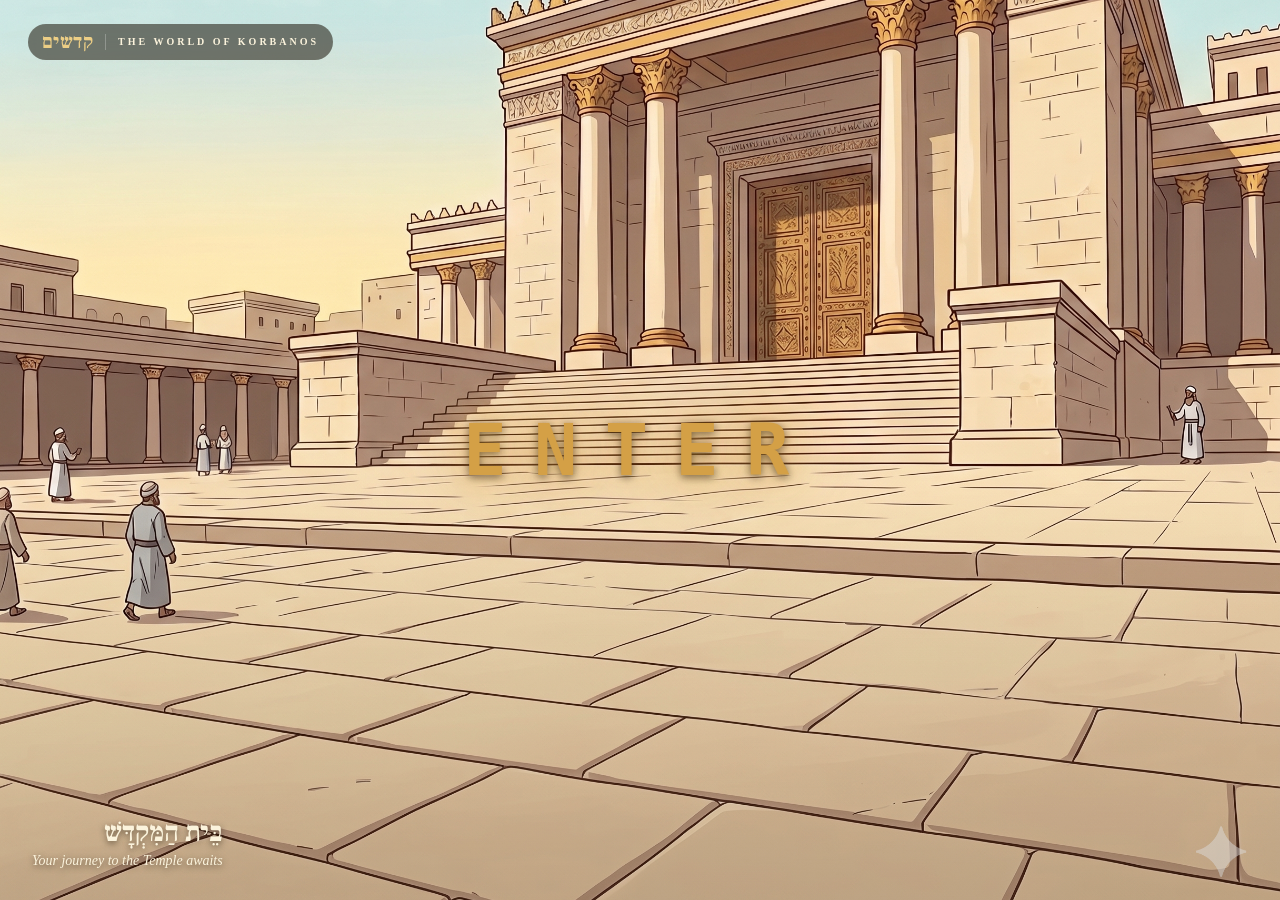
==== commit 9d5644c7: "Revamp: five levels, fifteen-step map, review deck, feedback, tutor - Data-driven levels 2–5 (lesson" ====
--- a/web-app/kodshim-training.html
+++ b/web-app/kodshim-training.html
@@ -3,31 +3,48 @@
 <head>
 <meta charset="utf-8" />
 <meta name="viewport" content="width=device-width,initial-scale=1" />
-<title>Kodshim · Level 1</title>
+<title>Kodshim Training</title>
+<link rel="icon" href="data:image/svg+xml,%3Csvg xmlns='http://www.w3.org/2000/svg' viewBox='0 0 64 64'%3E%3Crect width='64' height='64' rx='12' fill='%23D4A046'/%3E%3Ctext x='32' y='44' font-size='34' text-anchor='middle' font-family='serif' fill='%232A1E10'%3E%D7%A7%3C/text%3E%3C/svg%3E" />
 
 <!-- Fonts -->
 <link rel="preconnect" href="https://fonts.googleapis.com" />
 <link rel="preconnect" href="https://fonts.gstatic.com" crossorigin />
 <link rel="stylesheet" href="https://fonts.googleapis.com/css2?family=DM+Serif+Display:ital@0;1&family=Lora:ital,wght@0,400;0,500;0,600;0,700;1,400;1,500&family=Lexend:wght@400;500;600;700&family=Atkinson+Hyperlegible:ital,wght@0,400;0,700;1,400;1,700&family=Heebo:wght@400;500;700;900&family=Frank+Ruhl+Libre:wght@400;500;700&family=JetBrains+Mono:wght@400;500&display=swap" />
 
-<!-- Keep base palette + intro/welcome styles -->
+<!-- Base palette + intro/welcome styles -->
 <link rel="stylesheet" href="kodshim-styles.css" />
 <!-- Lesson + quiz screen styles -->
 <link rel="stylesheet" href="kodshim-screens.css" />
+<!-- Map, level cards, generic lessons, feedback, tutor -->
+<link rel="stylesheet" href="kodshim-game.css" />
 </head>
 <body>
   <div id="root"></div>
 
-  <!-- React + Babel -->
-  <script src="https://unpkg.com/react@18.3.1/umd/react.development.js" integrity="sha384-hD6/rw4ppMLGNu3tX5cjIb+uRZ7UkRJ6BPkLpg4hAu/6onKUg4lLsHAs9EBPT82L" crossorigin="anonymous"></script>
-  <script src="https://unpkg.com/react-dom@18.3.1/umd/react-dom.development.js" integrity="sha384-u6aeetuaXnQ38mYT8rp6sbXaQe3NL9t+IBXmnYxwkUI2Hw4bsp2Wvmx4yRQF1uAm" crossorigin="anonymous"></script>
-  <script src="https://unpkg.com/@babel/standalone@7.29.0/babel.min.js" integrity="sha384-m08KidiNqLdpJqLq95G/LEi8Qvjl/xUYll3QILypMoQ65QorJ9Lvtp2RXYGBFj1y" crossorigin="anonymous"></script>
+  <!-- React + Babel (vendored, so the game works offline and from any folder) -->
+  <script src="vendor/react.production.min.js"></script>
+  <script src="vendor/react-dom.production.min.js"></script>
+  <script src="vendor/babel.min.js"></script>
 
-  <!-- Data + components -->
-  <script src="kodshim-data.js"></script>
+  <!-- Content: one file per level, plus the cited source texts -->
+  <script src="content/level-1.js"></script>
+  <script src="content/level-2.js"></script>
+  <script src="content/level-3.js"></script>
+  <script src="content/level-4.js"></script>
+  <script src="content/level-5.js"></script>
+  <script src="kodshim-sources.js"></script>
+
+  <!-- Engine (no React) -->
+  <script src="kodshim-engine.js"></script>
+
+  <!-- Components -->
+  <script type="text/babel" src="kodshim-ui.jsx"></script>
   <script type="text/babel" src="kodshim-quiz.jsx"></script>
   <script type="text/babel" src="kodshim-intro.jsx"></script>
   <script type="text/babel" src="kodshim-learn.jsx"></script>
+  <script type="text/babel" src="kodshim-lesson.jsx"></script>
+  <script type="text/babel" src="kodshim-map.jsx"></script>
+  <script type="text/babel" src="kodshim-tutor.jsx"></script>
   <script type="text/babel" src="kodshim-app.jsx"></script>
 </body>
 </html>
--- a/web-app/kodshim-game.css
+++ b/web-app/kodshim-game.css
@@ -0,0 +1,429 @@
+/* ═══════════════════════════════════════════════════════════════════
+   Kodshim Training — game layer styles
+   Map (fifteen steps), level cards, settings, generic lessons, quiz
+   feedback, true/false, cloze, streaks, tutor drawer, results.
+   Builds on the palette in kodshim-styles.css.
+   ═══════════════════════════════════════════════════════════════════ */
+
+:root {
+  --stair-h: 34px;
+  --stair-gap: 5px;
+  --font-readable: "Lexend", "Atkinson Hyperlegible", system-ui, sans-serif;
+}
+
+/* ─── Stars ──────────────────────────────────────────────────────── */
+.stars { display: inline-flex; gap: 2px; line-height: 1; }
+.stars .star { color: rgba(28,20,10,.22); font-size: 15px; }
+.stars .star.on { color: var(--gold); text-shadow: 0 1px 0 var(--gold-deep); }
+.stars.sm .star { font-size: 12px; }
+.stars.lg .star { font-size: 34px; }
+.stars.lg .star.on { animation: star-pop .5s cubic-bezier(.2,1.4,.4,1) both; }
+.stars.lg .star:nth-child(2) { animation-delay: .15s; }
+.stars.lg .star:nth-child(3) { animation-delay: .3s; }
+@keyframes star-pop { from { transform: scale(.2) rotate(-30deg); opacity: 0; } to { transform: none; opacity: 1; } }
+
+/* ─── Map scene ──────────────────────────────────────────────────── */
+.map-scene .heichal-backdrop { width: 100%; }
+.map-scene .figure-left { right: auto; left: 36px; bottom: 56px; height: 58vh; max-height: 520px; pointer-events: auto; }
+.map-scene .figure-right { display: none; }
+
+.kohen-bubble {
+  position: absolute;
+  left: calc(100% - 40px);
+  top: 6%;
+  width: 300px;
+  padding: 16px 18px 14px;
+  background: rgba(251,243,220,.97);
+  border: 1.5px solid var(--gold);
+  border-bottom: 4px solid var(--gold-deep);
+  border-radius: 16px;
+  box-shadow: var(--shadow);
+  pointer-events: auto;
+  animation: bubble-in .5s .3s cubic-bezier(.2,1.2,.4,1) both;
+}
+.kohen-bubble::before {
+  content: ""; position: absolute; left: -11px; top: 38px;
+  width: 20px; height: 20px; background: inherit;
+  border-left: 1.5px solid var(--gold); border-bottom: 1.5px solid var(--gold);
+  transform: rotate(45deg);
+}
+.kb-title { font-family: var(--font-display); font-size: 21px; color: var(--ink); margin-bottom: 6px; line-height: 1.2; }
+.kb-text { font-family: var(--font-body); font-size: 14.5px; line-height: 1.5; color: var(--ink-soft); }
+@keyframes bubble-in { from { opacity: 0; transform: translateY(8px) scale(.96); } to { opacity: 1; transform: none; } }
+
+.hud {
+  position: absolute; top: 76px; left: 28px;
+  z-index: 8;
+  display: flex; gap: 6px;
+  padding: 6px;
+  background: rgba(28,20,10,.55);
+  -webkit-backdrop-filter: blur(8px); backdrop-filter: blur(8px);
+  border-radius: 999px;
+  border: 1px solid rgba(244,233,206,.18);
+}
+.hud-item {
+  display: flex; flex-direction: column; align-items: center;
+  min-width: 78px; padding: 6px 14px 7px;
+  border-radius: 999px; color: var(--paper-2);
+}
+.hud-item .v { font-family: var(--font-display); font-size: 20px; line-height: 1; }
+.hud-item .v .of { font-size: 13px; opacity: .6; margin-left: 1px; }
+.hud-item .l { font-family: var(--font-readable); font-size: 10.5px; letter-spacing: .14em; text-transform: uppercase; opacity: .75; margin-top: 4px; }
+
+/* Staircase */
+.stairs-wrap {
+  position: absolute; right: 56px; bottom: 64px; top: 96px;
+  display: flex; align-items: flex-end;
+  z-index: 5;
+}
+.stairs-wrap.shake { animation: shake .45s ease; }
+@keyframes shake { 0%,100% { transform: translateX(0); } 25% { transform: translateX(-6px); } 50% { transform: translateX(5px); } 75% { transform: translateX(-3px); } }
+.stairs {
+  position: relative;
+  display: flex; flex-direction: column; align-items: flex-end;
+  gap: var(--stair-gap);
+  padding-bottom: 26px;
+}
+.stair {
+  position: relative;
+  height: var(--stair-h);
+  width: calc(190px + (var(--total) - var(--i)) * 13px);
+  display: flex; align-items: center; justify-content: flex-start; gap: 10px;
+  padding: 0 100px 0 14px;
+  border: 1.5px solid rgba(28,20,10,.5);
+  border-bottom: 4px solid rgba(28,20,10,.45);
+  border-radius: 4px;
+  background: rgba(244,233,206,.97);
+  color: var(--ink);
+  font-family: var(--font-readable);
+  cursor: pointer;
+  box-shadow: 0 3px 0 rgba(28,20,10,.18), 0 10px 18px -8px rgba(28,20,10,.45);
+  transition: transform .15s, filter .15s, background .2s;
+}
+.stair:hover:not(:disabled) { transform: translateX(-4px); filter: brightness(1.04); }
+.stair.first { margin-top: 10px; }
+.stair-num { font-size: 12px; font-weight: 600; letter-spacing: .06em; color: var(--ink-mute); }
+.stair-stage { font-size: 13px; text-transform: capitalize; letter-spacing: .02em; }
+.stair-check { font-size: 13px; color: var(--ok); font-weight: 700; }
+.stair .stars { margin-right: 2px; }
+.stair-level {
+  position: absolute; right: calc(100% + 14px); top: 50%; transform: translateY(-50%);
+  display: flex; flex-direction: column; align-items: flex-end; text-align: right;
+  white-space: nowrap; pointer-events: none;
+}
+.stair-level .n { font-family: var(--font-display); font-size: 15px; color: var(--paper-2); text-shadow: 0 1px 2px rgba(28,20,10,.7); }
+.stair-level .t { font-family: var(--font-readable); font-size: 11px; letter-spacing: .08em; text-transform: uppercase; color: rgba(251,243,220,.85); text-shadow: 0 1px 2px rgba(28,20,10,.7); }
+.stair.done { background: var(--gold); border-color: var(--gold-deep); border-bottom-color: var(--gold-deep); color: var(--paper-2); }
+.stair.done .stair-num { color: rgba(251,243,220,.75); }
+.stair.done .stair-check { color: var(--paper-2); }
+.stair.done .stars .star { color: rgba(251,243,220,.35); }
+.stair.done .stars .star.on { color: var(--paper-2); text-shadow: none; }
+.stair.current { outline: 3px solid var(--gold); outline-offset: 2px; animation: stair-pulse 1.8s ease-in-out infinite; }
+@keyframes stair-pulse { 0%,100% { outline-color: var(--gold); } 50% { outline-color: rgba(212,160,70,.25); } }
+.stair.locked { background: rgba(176,161,140,.72); color: var(--ink-soft); cursor: not-allowed; }
+.stair.locked .stair-level .n { opacity: .7; }
+.stair:disabled { pointer-events: auto; }
+.stairs-ground, .stairs-top {
+  position: absolute; right: 4px;
+  font-family: var(--font-readable); font-size: 10.5px; letter-spacing: .14em; text-transform: uppercase;
+  color: rgba(251,243,220,.8); text-shadow: 0 1px 2px rgba(28,20,10,.7);
+}
+.stairs-ground { bottom: 6px; right: 112px; }
+.stairs-top { top: -18px; }
+.stairs-locked-note {
+  position: absolute; left: 50%; top: -40px; transform: translateX(-50%);
+  padding: 6px 12px; border-radius: 999px; white-space: nowrap;
+  background: var(--err); color: var(--paper-2);
+  font-family: var(--font-readable); font-size: 12.5px;
+}
+
+.avatar {
+  position: absolute;
+  right: 6px;
+  width: 86px; height: 150px;
+  display: flex; align-items: flex-end; justify-content: center;
+  pointer-events: none;
+  transition: bottom .9s cubic-bezier(.65,.05,.2,1);
+  z-index: 6;
+}
+.avatar img { height: 150px; width: auto; filter: drop-shadow(0 10px 18px rgba(28,20,10,.45)); animation: avatar-bob 3.2s ease-in-out infinite; }
+@keyframes avatar-bob { 0%,100% { transform: translateY(0); } 50% { transform: translateY(-4px); } }
+
+.tool-btn .tool-badge {
+  position: absolute; top: -4px; right: -2px;
+  min-width: 18px; height: 18px; padding: 0 5px;
+  border-radius: 999px; background: var(--err); color: #fff;
+  font-family: var(--font-readable); font-size: 11px; font-weight: 700;
+  display: grid; place-items: center;
+}
+.tool-btn.coming-soon { display: none; }
+
+/* ─── Modals ─────────────────────────────────────────────────────── */
+.modal-overlay { pointer-events: auto; background: rgba(28,20,10,.28); }
+.level-modal { max-width: 560px; width: 100%; }
+.level-modal-h { display: flex; flex-direction: column; gap: 2px; margin-top: 6px; }
+.level-modal-h .he { font-family: var(--font-he); font-size: 34px; font-weight: 500; color: var(--gold-deep); line-height: 1.2; }
+.level-modal-h .en { font-family: var(--font-display); font-size: 26px; }
+.level-tagline { margin-top: 8px; }
+.level-scope { font-family: var(--font-readable); font-size: 12px; letter-spacing: .06em; color: var(--ink-mute); margin: 2px 0 16px; }
+.stage-rows { display: flex; flex-direction: column; gap: 8px; margin-top: 8px; }
+.stage-row {
+  display: grid; grid-template-columns: auto 1fr auto; align-items: center; gap: 16px;
+  width: 100%; text-align: left;
+  padding: 12px 16px;
+  background: var(--paper);
+  border: 1px solid var(--rule); border-bottom: 3px solid var(--rule);
+  border-radius: var(--radius);
+  font: inherit; color: var(--ink); cursor: pointer;
+  transition: transform .12s, background .15s, border-color .15s;
+}
+.stage-row:hover:not(:disabled) { transform: translateY(-1px); background: var(--paper-2); border-color: var(--gold); }
+.stage-row.focus { border-color: var(--gold); box-shadow: 0 0 0 3px rgba(212,160,70,.28); }
+.stage-row.done { border-left: 4px solid var(--ok); }
+.stage-row.off { opacity: .55; cursor: not-allowed; }
+.sr-num { font-family: var(--font-display); font-size: 20px; color: var(--gold-deep); width: 28px; }
+.sr-main { display: flex; flex-direction: column; gap: 2px; }
+.sr-name { font-family: var(--font-display); font-size: 18px; }
+.sr-name .he { font-family: var(--font-he); font-size: 15px; color: var(--ink-mute); margin-left: 8px; }
+.sr-desc { font-family: var(--font-readable); font-size: 12.5px; color: var(--ink-soft); }
+.sr-right { display: flex; align-items: center; gap: 10px; font-family: var(--font-readable); font-size: 12px; color: var(--ink-soft); }
+.sr-check { color: var(--ok); font-weight: 700; }
+.sr-lock { font-size: 11px; letter-spacing: .08em; text-transform: uppercase; }
+.sr-go { font-size: 18px; color: var(--ink-mute); transition: transform .15s; }
+.stage-row:hover:not(:disabled) .sr-go { transform: translateX(3px); color: var(--ink); }
+.level-modal-foot { display: flex; gap: 8px; align-items: center; margin-top: 18px; }
+
+.settings-modal { max-width: 580px; width: 100%; max-height: calc(100vh - 64px); overflow-y: auto; }
+.set-group { border-top: 1px solid var(--rule-soft); padding: 16px 0 6px; margin-top: 10px; }
+.set-group.danger { border-top-color: rgba(184,90,61,.4); }
+.set-head { font-family: var(--font-display); font-size: 19px; margin-bottom: 6px; display: flex; gap: 10px; align-items: baseline; }
+.set-help { font-family: var(--font-body); font-size: 14px; color: var(--ink-soft); line-height: 1.5; margin: 0 0 12px; }
+.set-row { display: flex; align-items: center; justify-content: space-between; gap: 18px; padding: 8px 0; }
+.set-label { display: flex; flex-direction: column; gap: 2px; }
+.set-label b { font-family: var(--font-display); font-weight: 500; font-size: 17px; }
+.set-label span { font-family: var(--font-body); font-size: 13.5px; color: var(--ink-soft); }
+.set-field { display: flex; flex-direction: column; gap: 6px; margin: 8px 0; font-family: var(--font-readable); font-size: 12.5px; letter-spacing: .04em; color: var(--ink-soft); }
+.set-field input {
+  flex: 1; width: 100%; padding: 9px 12px;
+  font-family: var(--font-mono); font-size: 13px; color: var(--ink);
+  background: #fff; border: 1px solid var(--rule); border-radius: 8px;
+}
+.set-field input:focus { outline: 2px solid var(--gold); outline-offset: 1px; }
+.set-input-row { display: flex; gap: 8px; align-items: center; }
+.set-actions { display: flex; gap: 12px; align-items: center; margin-top: 4px; }
+.set-ok { font-family: var(--font-readable); font-size: 12.5px; color: var(--ok); }
+.btn.sm { padding: 8px 14px; font-size: 14px; }
+.btn.danger { background: var(--err); border-color: var(--err); color: #fff; }
+.about-modal { max-width: 560px; }
+
+/* ─── Top bar additions ──────────────────────────────────────────── */
+.topbar-actions .icon-btn.ask { width: auto; padding: 0 12px; gap: 6px; font-family: var(--font-readable); font-size: 13px; }
+.topbar-actions .icon-btn.ask .ico { font-size: 15px; }
+.stage-bricks .brick.review-tag { pointer-events: none; }
+
+/* ─── Generic lessons ────────────────────────────────────────────── */
+.blocks { display: flex; flex-direction: column; gap: 18px; width: 100%; max-width: 920px; margin-top: 8px; }
+.blocks > .fade { width: 100%; }
+.blocks > .fade:not(.on) { display: none; }
+.blk { width: 100%; }
+.intro-art img { width: 280px; max-width: 100%; height: auto; }
+
+.blk-cards { display: grid; grid-template-columns: repeat(auto-fit, minmax(190px, 1fr)); gap: 12px; }
+.blk-cards.n2 { grid-template-columns: repeat(2, 1fr); }
+.blk-cards.n3 { grid-template-columns: repeat(3, 1fr); }
+.blk-cards.n4 { grid-template-columns: repeat(4, 1fr); }
+.term-card {
+  display: flex; flex-direction: column; gap: 2px;
+  padding: 14px 16px 12px;
+  background: var(--paper-2); border: 1px solid var(--rule); border-bottom: 3px solid var(--rule);
+  border-radius: var(--radius);
+  min-width: 0;
+}
+.term-card .he { font-family: var(--font-he); font-size: 30px; font-weight: 500; color: var(--ink); line-height: 1.15; direction: rtl; }
+.term-card .tl { font-family: var(--font-mono); font-size: 11.5px; color: var(--ink-mute); letter-spacing: .04em; }
+.term-card .en { font-family: var(--font-readable); font-size: 13px; color: var(--ink-soft); margin-top: 2px; }
+.term-card .txt { font-family: var(--font-body); font-size: 14px; line-height: 1.45; color: var(--ink); margin: 8px 0 0; border-top: 1px dashed var(--rule-soft); padding-top: 8px; }
+
+.blk-table { overflow-x: auto; }
+.tbl-caption { font-family: var(--font-readable); font-size: 12px; letter-spacing: .1em; text-transform: uppercase; color: var(--ink-mute); margin-bottom: 8px; }
+.blk-table table { width: 100%; border-collapse: separate; border-spacing: 0; background: var(--paper-2); border: 1px solid var(--rule); border-radius: var(--radius); overflow: hidden; font-size: 14.5px; }
+.blk-table th, .blk-table td { padding: 10px 14px; text-align: left; vertical-align: top; border-bottom: 1px solid var(--rule-soft); line-height: 1.4; }
+.blk-table thead th { font-family: var(--font-readable); font-size: 12px; letter-spacing: .06em; text-transform: uppercase; color: var(--gold-deep); background: rgba(212,160,70,.12); }
+.blk-table tbody th { font-family: var(--font-display); font-weight: 500; color: var(--ink); width: 24%; background: rgba(201,182,138,.14); }
+.blk-table tbody tr:last-child th, .blk-table tbody tr:last-child td { border-bottom: 0; }
+.blk-table td { font-family: var(--font-body); }
+
+.blk-compare { display: grid; grid-template-columns: 1fr 1fr; gap: 14px; }
+.cmp-col { background: var(--paper-2); border: 1px solid var(--rule); border-radius: var(--radius); overflow: hidden; }
+.cmp-col header { display: flex; flex-direction: column; padding: 12px 16px; border-bottom: 1px solid var(--rule-soft); }
+.cmp-col.l header { background: rgba(79,119,164,.12); }
+.cmp-col.r header { background: rgba(212,160,70,.14); }
+.cmp-col header .he { font-family: var(--font-he); font-size: 22px; direction: rtl; text-align: left; }
+.cmp-col header .en { font-family: var(--font-display); font-size: 17px; }
+.cmp-col ul { margin: 0; padding: 10px 16px 12px 32px; font-family: var(--font-body); font-size: 14.5px; line-height: 1.5; }
+.cmp-col li + li { margin-top: 4px; }
+
+.blk-callout { padding: 14px 18px; background: rgba(212,160,70,.14); border-left: 4px solid var(--gold); border-radius: 0 var(--radius) var(--radius) 0; }
+.co-title { font-family: var(--font-readable); font-size: 12px; letter-spacing: .12em; text-transform: uppercase; color: var(--gold-deep); margin-bottom: 4px; }
+.blk-callout p { margin: 0; font-family: var(--font-body); font-size: 15.5px; line-height: 1.5; }
+
+.blk-steps { list-style: none; margin: 0; padding: 0; display: flex; flex-direction: column; gap: 10px; counter-reset: st; }
+.blk-steps li { display: grid; grid-template-columns: 38px 1fr; gap: 12px; align-items: start; padding: 10px 14px; background: var(--paper-2); border: 1px solid var(--rule); border-radius: var(--radius); }
+.st-num { width: 34px; height: 34px; display: grid; place-items: center; border-radius: 50%; background: var(--ink); color: var(--paper-2); font-family: var(--font-display); font-size: 17px; }
+.st-title { font-family: var(--font-display); font-size: 17px; display: flex; gap: 10px; align-items: baseline; }
+.st-title .he { font-family: var(--font-he); font-size: 18px; color: var(--gold-deep); }
+.st-body p { margin: 3px 0 0; font-family: var(--font-body); font-size: 14.5px; line-height: 1.45; color: var(--ink); }
+
+.blk-list { padding: 12px 18px; background: var(--paper-2); border: 1px solid var(--rule); border-radius: var(--radius); }
+.ls-title { font-family: var(--font-display); font-size: 17px; margin-bottom: 6px; }
+.blk-list ul { margin: 0; padding-left: 22px; font-family: var(--font-body); font-size: 14.5px; line-height: 1.5; }
+.blk-list li + li { margin-top: 4px; }
+
+.blk-terms { display: flex; flex-wrap: wrap; gap: 8px; }
+.blk-terms .term-chip { flex-direction: column; align-items: flex-start; gap: 0; padding: 8px 12px; }
+.blk-terms .term-chip .he { font-size: 20px; }
+.blk-terms .term-chip .tl { font-family: var(--font-mono); font-size: 11px; color: var(--ink-mute); }
+.blk-terms .term-chip .en { font-family: var(--font-readable); font-size: 12.5px; color: var(--ink-soft); }
+
+.blk-figure { margin: 0; display: flex; align-items: center; gap: 18px; padding: 10px 16px; background: var(--paper-2); border: 1px solid var(--rule); border-radius: var(--radius); }
+.blk-figure img { height: 120px; width: auto; }
+.blk-figure figcaption { font-family: var(--font-body); font-size: 14.5px; line-height: 1.45; color: var(--ink-soft); }
+
+.dock-count { font-family: var(--font-readable); font-size: 12px; color: var(--ink-mute); margin-right: 12px; }
+.dock-right { display: flex; align-items: center; justify-content: flex-end; }
+
+/* ─── Quiz run ───────────────────────────────────────────────────── */
+.quiz { position: relative; }
+.quiz-top { grid-template-columns: auto 1fr auto; }
+.quiz-mode-tag { font-family: var(--font-readable); font-size: 12px; letter-spacing: .1em; text-transform: uppercase; color: var(--ink-soft); }
+.quiz-hearts-wrap.pop .quiz-heart.lost:last-of-type { animation: heart-break .6s ease both; }
+@keyframes heart-break { 0% { transform: scale(1.3); opacity: 1; background: var(--err); } 100% { transform: scale(.85); opacity: .5; } }
+.quiz-streak { display: inline-flex; align-items: center; gap: 6px; min-width: 54px; justify-content: flex-end; font-family: var(--font-readable); font-size: 14px; color: var(--ink-mute); }
+.quiz-streak.hot { color: var(--err); }
+.quiz-streak .qs-fire { font-size: 13px; filter: grayscale(1); opacity: .45; }
+.quiz-streak.hot .qs-fire { filter: none; opacity: 1; animation: flame .9s ease-in-out infinite alternate; }
+.quiz-streak.zero .qs-n { opacity: .5; }
+@keyframes flame { from { transform: scale(1); } to { transform: scale(1.18); } }
+.quiz-streak .qs-n { font-family: var(--font-display); font-size: 18px; }
+.quiz-eyebrow-row { width: 100%; max-width: 820px; display: flex; justify-content: space-between; font-family: var(--font-readable); font-size: 11.5px; letter-spacing: .12em; text-transform: uppercase; color: var(--ink-mute); margin-bottom: 14px; }
+.quiz-body { padding-top: 36px; padding-bottom: 180px; }
+.q-kicker { font-family: var(--font-readable); font-size: 12px; letter-spacing: .14em; text-transform: uppercase; color: var(--gold-deep); margin-bottom: 6px; }
+.q-errs { color: var(--err); }
+
+.cloze-blank { display: inline-block; min-width: 90px; border-bottom: 3px solid var(--gold); padding: 0 6px; text-align: center; color: var(--ink-mute); font-weight: 400; }
+.cloze-blank.ok { color: var(--ok); border-color: var(--ok); }
+.cloze-blank.bad { color: var(--ok); border-color: var(--ok); }
+.mc-grid.tap { grid-template-columns: repeat(2, minmax(0, 1fr)); }
+
+.tf-row { display: grid; grid-template-columns: 1fr 1fr; gap: 18px; width: 100%; max-width: 620px; margin-top: 8px; }
+.tf-btn {
+  display: flex; flex-direction: column; align-items: center; gap: 4px;
+  padding: 24px 18px 18px;
+  background: var(--paper); border: 1px solid var(--rule); border-bottom: 4px solid var(--rule);
+  border-radius: var(--radius-lg); cursor: pointer; font: inherit; color: var(--ink);
+  transition: transform .12s, background .15s, border-color .15s, opacity .2s;
+}
+.tf-btn:hover:not(:disabled) { transform: translateY(-2px); border-color: var(--gold); }
+.tf-mark { font-size: 34px; line-height: 1; }
+.tf-btn.yes .tf-mark { color: var(--ok); }
+.tf-btn.no .tf-mark { color: var(--err); }
+.tf-label { font-family: var(--font-display); font-size: 22px; }
+.tf-he { font-family: var(--font-he); font-size: 16px; color: var(--ink-mute); }
+.tf-btn.correct { background: rgba(107,138,63,.16); border-color: var(--ok); border-bottom-color: var(--ok); }
+.tf-btn.wrong { background: rgba(184,90,61,.14); border-color: var(--err); border-bottom-color: var(--err); }
+.tf-btn.dim { opacity: .45; }
+.tf-btn:disabled { cursor: default; }
+
+.sort-chip.held { outline: 3px solid var(--gold); outline-offset: 1px; transform: translateY(-2px); }
+.sort-bank.target, .sort-bucket.target { outline: 2px dashed var(--gold); outline-offset: -4px; cursor: pointer; }
+.sort-actions { display: flex; justify-content: center; margin-top: 6px; }
+
+/* Feedback card slides up over the foot */
+.feedback {
+  position: absolute; left: 0; right: 0; bottom: 0;
+  z-index: 6;
+  padding: 18px 40px 18px;
+  background: var(--paper-2);
+  border-top: 4px solid var(--ok);
+  box-shadow: 0 -18px 40px -22px rgba(28,20,10,.5);
+  animation: fb-in .28s cubic-bezier(.2,.9,.3,1) both;
+}
+.feedback.bad { border-top-color: var(--err); }
+@keyframes fb-in { from { transform: translateY(24px); opacity: 0; } to { transform: none; opacity: 1; } }
+.fb-head { display: flex; align-items: baseline; gap: 12px; flex-wrap: wrap; }
+.fb-mark { font-size: 22px; font-weight: 700; line-height: 1; }
+.feedback.ok .fb-mark, .feedback.ok .fb-title { color: var(--ok); }
+.feedback.bad .fb-mark, .feedback.bad .fb-title { color: var(--err); }
+.fb-title { font-family: var(--font-display); font-size: 22px; }
+.fb-answer { font-family: var(--font-body); font-size: 15px; color: var(--ink-soft); }
+.fb-answer b { color: var(--ink); font-weight: 600; }
+.fb-explain { margin: 8px 0 12px; font-family: var(--font-body); font-size: 16px; line-height: 1.5; max-width: 900px; }
+.fb-foot { display: flex; align-items: center; justify-content: space-between; gap: 16px; }
+.fb-left { display: flex; align-items: center; gap: 12px; }
+.source-link.sm { padding: 6px 12px; }
+.feedback .link-btn { font-family: var(--font-readable); font-size: 13px; color: var(--blue-deep); background: none; border: 0; cursor: pointer; text-decoration: underline; text-underline-offset: 3px; }
+
+/* ─── Run intro / result ─────────────────────────────────────────── */
+.run-intro .quiz-intro-rules li { font-family: var(--font-body); }
+.result-stars { margin: 10px 0 6px; }
+.result-xp { font-family: var(--font-readable); font-size: 13px; letter-spacing: .08em; text-transform: uppercase; color: var(--gold-deep); margin-bottom: 8px; }
+.result-note { display: inline-flex; align-items: center; gap: 10px; padding: 10px 16px; margin: 6px 0 14px; background: rgba(212,160,70,.14); border: 1px solid var(--gold); border-radius: 999px; font-family: var(--font-body); font-size: 14.5px; }
+.result-note .he { font-family: var(--font-he); font-size: 16px; color: var(--gold-deep); }
+.result-missed { width: 100%; max-width: 640px; margin: 10px auto 0; text-align: left; }
+.result-missed-title { font-family: var(--font-readable); font-size: 12px; letter-spacing: .12em; text-transform: uppercase; color: var(--ink-mute); margin-bottom: 6px; }
+.result-missed ul { margin: 0; padding: 0; list-style: none; display: flex; flex-direction: column; gap: 6px; }
+.result-missed li { padding: 8px 12px; background: var(--paper-2); border: 1px solid var(--rule); border-radius: 8px; font-family: var(--font-body); font-size: 14px; display: flex; gap: 10px; }
+.result-missed li .q { color: var(--ink-soft); flex: 1; }
+.result-missed li .a { color: var(--ok); font-weight: 600; }
+.success-body, .result { overflow-y: auto; min-height: 0; }
+.result { padding: 32px 24px 48px; }
+.success-body { padding-bottom: 48px; }
+
+/* ─── Tutor drawer ───────────────────────────────────────────────── */
+.tutor {
+  position: absolute; top: 0; right: 0; bottom: 0;
+  width: min(420px, 100%);
+  z-index: 30;
+  display: flex; flex-direction: column;
+  background: var(--paper-2);
+  border-left: 1px solid var(--rule);
+  box-shadow: -24px 0 48px -30px rgba(28,20,10,.6);
+  animation: tutor-in .25s cubic-bezier(.2,.9,.3,1) both;
+}
+@keyframes tutor-in { from { transform: translateX(40px); opacity: 0; } to { transform: none; opacity: 1; } }
+.tutor-head { display: flex; align-items: center; gap: 12px; padding: 14px 16px; border-bottom: 1px solid var(--rule); background: var(--paper); }
+.tutor-head img { height: 44px; width: auto; }
+.tutor-head .t { display: flex; flex-direction: column; }
+.tutor-head .t b { font-family: var(--font-display); font-weight: 500; font-size: 17px; }
+.tutor-head .t span { font-family: var(--font-readable); font-size: 11.5px; letter-spacing: .08em; text-transform: uppercase; color: var(--ink-mute); }
+.tutor-head .modal-close { position: static; margin-left: auto; }
+.tutor-body { flex: 1; min-height: 0; overflow-y: auto; padding: 14px 16px; display: flex; flex-direction: column; gap: 10px; }
+.tutor-msg { max-width: 92%; padding: 10px 14px; border-radius: 14px; font-family: var(--font-body); font-size: 14.5px; line-height: 1.5; white-space: pre-wrap; }
+.tutor-msg.user { align-self: flex-end; background: var(--ink); color: var(--paper-2); border-bottom-right-radius: 4px; }
+.tutor-msg.assistant { align-self: flex-start; background: var(--paper); border: 1px solid var(--rule); border-bottom-left-radius: 4px; }
+.tutor-msg.error { align-self: stretch; background: rgba(184,90,61,.12); border: 1px solid var(--err); color: var(--ink); font-family: var(--font-readable); font-size: 13px; }
+.tutor-msg.thinking { align-self: flex-start; color: var(--ink-mute); font-style: italic; }
+.tutor-sugg { display: flex; flex-direction: column; gap: 6px; }
+.tutor-sugg button { text-align: left; padding: 8px 12px; background: var(--paper); border: 1px solid var(--rule); border-radius: 10px; font-family: var(--font-body); font-size: 13.5px; color: var(--ink); cursor: pointer; }
+.tutor-sugg button:hover { border-color: var(--gold); }
+.tutor-form { display: flex; gap: 8px; padding: 12px 16px; border-top: 1px solid var(--rule); background: var(--paper); }
+.tutor-form textarea { flex: 1; resize: none; height: 44px; padding: 10px 12px; font-family: var(--font-body); font-size: 14.5px; border: 1px solid var(--rule); border-radius: 10px; background: #fff; color: var(--ink); }
+.tutor-form textarea:focus { outline: 2px solid var(--gold); outline-offset: 1px; }
+.tutor-nokey { padding: 16px; margin: 6px 0; background: rgba(212,160,70,.14); border: 1px solid var(--gold); border-radius: 12px; font-family: var(--font-body); font-size: 14px; line-height: 1.5; }
+.tutor-nokey code { font-family: var(--font-mono); font-size: 12px; }
+
+/* ─── Responsive nudges ──────────────────────────────────────────── */
+@media (max-width: 1100px) {
+  .map-scene .figure-left { height: 44vh; left: 16px; }
+  .kohen-bubble { width: 240px; }
+  .stair { width: calc(170px + (var(--total) - var(--i)) * 8px); }
+}
+@media (max-width: 860px) {
+  .blk-compare { grid-template-columns: 1fr; }
+  .blk-cards.n3, .blk-cards.n4 { grid-template-columns: repeat(2, 1fr); }
+  .tf-row { grid-template-columns: 1fr; }
+  .feedback { padding: 14px 20px; }
+  .hud-item { min-width: 60px; padding: 6px 10px; }
+  .map-scene .figure-left { display: none; }
+  .stairs-wrap { right: 24px; }
+}
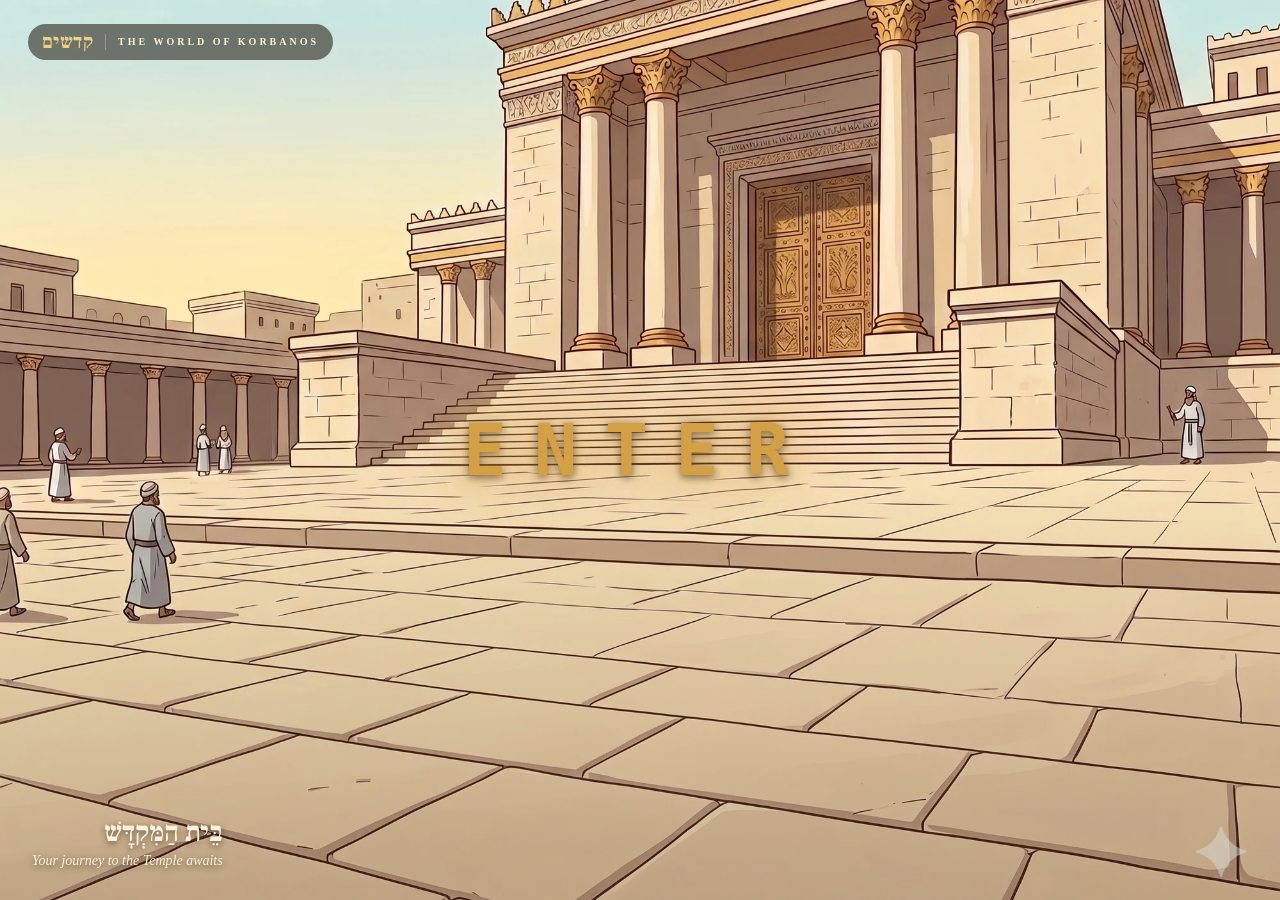
==== commit 2926d670: "Rebuild the play: courtyard scene with the kohen, journey map - One scene for everything: the kohen " ====
--- a/web-app/kodshim-training.html
+++ b/web-app/kodshim-training.html
@@ -15,8 +15,10 @@
 <link rel="stylesheet" href="kodshim-styles.css" />
 <!-- Lesson + quiz screen styles -->
 <link rel="stylesheet" href="kodshim-screens.css" />
-<!-- Map, level cards, generic lessons, feedback, tutor -->
+<!-- Shared pieces: stars, modals, settings, tutor -->
 <link rel="stylesheet" href="kodshim-game.css" />
+<!-- The journey map and the scene -->
+<link rel="stylesheet" href="kodshim-play.css" />
 </head>
 <body>
   <div id="root"></div>
@@ -41,8 +43,7 @@
   <script type="text/babel" src="kodshim-ui.jsx"></script>
   <script type="text/babel" src="kodshim-quiz.jsx"></script>
   <script type="text/babel" src="kodshim-intro.jsx"></script>
-  <script type="text/babel" src="kodshim-learn.jsx"></script>
-  <script type="text/babel" src="kodshim-lesson.jsx"></script>
+  <script type="text/babel" src="kodshim-scene.jsx"></script>
   <script type="text/babel" src="kodshim-map.jsx"></script>
   <script type="text/babel" src="kodshim-tutor.jsx"></script>
   <script type="text/babel" src="kodshim-app.jsx"></script>
--- a/web-app/kodshim-styles.css
+++ b/web-app/kodshim-styles.css
@@ -239,7 +239,7 @@
   position: absolute;
   top: 0; bottom: 0; left: 0;
   width: 100%;
-  background: url("assets/heichal-steps.png") center center / cover no-repeat;
+  background: url("assets/heichal-steps.webp") center center / cover no-repeat;
   transition: width 1s cubic-bezier(.65,.05,.2,1),
               background-position 1s cubic-bezier(.65,.05,.2,1);
 }
--- a/web-app/kodshim-game.css
+++ b/web-app/kodshim-game.css
@@ -22,177 +22,8 @@
 .stars.lg .star:nth-child(3) { animation-delay: .3s; }
 @keyframes star-pop { from { transform: scale(.2) rotate(-30deg); opacity: 0; } to { transform: none; opacity: 1; } }
 
-/* ─── Map scene ──────────────────────────────────────────────────── */
-.map-scene .heichal-backdrop { width: 100%; }
-.map-scene .figure-left { right: auto; left: 36px; bottom: 56px; height: 58vh; max-height: 520px; pointer-events: auto; }
-.map-scene .figure-right { display: none; }
-
-.kohen-bubble {
-  position: absolute;
-  left: calc(100% - 40px);
-  top: 6%;
-  width: 300px;
-  padding: 16px 18px 14px;
-  background: rgba(251,243,220,.97);
-  border: 1.5px solid var(--gold);
-  border-bottom: 4px solid var(--gold-deep);
-  border-radius: 16px;
-  box-shadow: var(--shadow);
-  pointer-events: auto;
-  animation: bubble-in .5s .3s cubic-bezier(.2,1.2,.4,1) both;
-}
-.kohen-bubble::before {
-  content: ""; position: absolute; left: -11px; top: 38px;
-  width: 20px; height: 20px; background: inherit;
-  border-left: 1.5px solid var(--gold); border-bottom: 1.5px solid var(--gold);
-  transform: rotate(45deg);
-}
-.kb-title { font-family: var(--font-display); font-size: 21px; color: var(--ink); margin-bottom: 6px; line-height: 1.2; }
-.kb-text { font-family: var(--font-body); font-size: 14.5px; line-height: 1.5; color: var(--ink-soft); }
-@keyframes bubble-in { from { opacity: 0; transform: translateY(8px) scale(.96); } to { opacity: 1; transform: none; } }
-
-.hud {
-  position: absolute; top: 76px; left: 28px;
-  z-index: 8;
-  display: flex; gap: 6px;
-  padding: 6px;
-  background: rgba(28,20,10,.55);
-  -webkit-backdrop-filter: blur(8px); backdrop-filter: blur(8px);
-  border-radius: 999px;
-  border: 1px solid rgba(244,233,206,.18);
-}
-.hud-item {
-  display: flex; flex-direction: column; align-items: center;
-  min-width: 78px; padding: 6px 14px 7px;
-  border-radius: 999px; color: var(--paper-2);
-}
-.hud-item .v { font-family: var(--font-display); font-size: 20px; line-height: 1; }
-.hud-item .v .of { font-size: 13px; opacity: .6; margin-left: 1px; }
-.hud-item .l { font-family: var(--font-readable); font-size: 10.5px; letter-spacing: .14em; text-transform: uppercase; opacity: .75; margin-top: 4px; }
-
-/* Staircase */
-.stairs-wrap {
-  position: absolute; right: 56px; bottom: 64px; top: 96px;
-  display: flex; align-items: flex-end;
-  z-index: 5;
-}
-.stairs-wrap.shake { animation: shake .45s ease; }
-@keyframes shake { 0%,100% { transform: translateX(0); } 25% { transform: translateX(-6px); } 50% { transform: translateX(5px); } 75% { transform: translateX(-3px); } }
-.stairs {
-  position: relative;
-  display: flex; flex-direction: column; align-items: flex-end;
-  gap: var(--stair-gap);
-  padding-bottom: 26px;
-}
-.stair {
-  position: relative;
-  height: var(--stair-h);
-  width: calc(190px + (var(--total) - var(--i)) * 13px);
-  display: flex; align-items: center; justify-content: flex-start; gap: 10px;
-  padding: 0 100px 0 14px;
-  border: 1.5px solid rgba(28,20,10,.5);
-  border-bottom: 4px solid rgba(28,20,10,.45);
-  border-radius: 4px;
-  background: rgba(244,233,206,.97);
-  color: var(--ink);
-  font-family: var(--font-readable);
-  cursor: pointer;
-  box-shadow: 0 3px 0 rgba(28,20,10,.18), 0 10px 18px -8px rgba(28,20,10,.45);
-  transition: transform .15s, filter .15s, background .2s;
-}
-.stair:hover:not(:disabled) { transform: translateX(-4px); filter: brightness(1.04); }
-.stair.first { margin-top: 10px; }
-.stair-num { font-size: 12px; font-weight: 600; letter-spacing: .06em; color: var(--ink-mute); }
-.stair-stage { font-size: 13px; text-transform: capitalize; letter-spacing: .02em; }
-.stair-check { font-size: 13px; color: var(--ok); font-weight: 700; }
-.stair .stars { margin-right: 2px; }
-.stair-level {
-  position: absolute; right: calc(100% + 14px); top: 50%; transform: translateY(-50%);
-  display: flex; flex-direction: column; align-items: flex-end; text-align: right;
-  white-space: nowrap; pointer-events: none;
-}
-.stair-level .n { font-family: var(--font-display); font-size: 15px; color: var(--paper-2); text-shadow: 0 1px 2px rgba(28,20,10,.7); }
-.stair-level .t { font-family: var(--font-readable); font-size: 11px; letter-spacing: .08em; text-transform: uppercase; color: rgba(251,243,220,.85); text-shadow: 0 1px 2px rgba(28,20,10,.7); }
-.stair.done { background: var(--gold); border-color: var(--gold-deep); border-bottom-color: var(--gold-deep); color: var(--paper-2); }
-.stair.done .stair-num { color: rgba(251,243,220,.75); }
-.stair.done .stair-check { color: var(--paper-2); }
-.stair.done .stars .star { color: rgba(251,243,220,.35); }
-.stair.done .stars .star.on { color: var(--paper-2); text-shadow: none; }
-.stair.current { outline: 3px solid var(--gold); outline-offset: 2px; animation: stair-pulse 1.8s ease-in-out infinite; }
-@keyframes stair-pulse { 0%,100% { outline-color: var(--gold); } 50% { outline-color: rgba(212,160,70,.25); } }
-.stair.locked { background: rgba(176,161,140,.72); color: var(--ink-soft); cursor: not-allowed; }
-.stair.locked .stair-level .n { opacity: .7; }
-.stair:disabled { pointer-events: auto; }
-.stairs-ground, .stairs-top {
-  position: absolute; right: 4px;
-  font-family: var(--font-readable); font-size: 10.5px; letter-spacing: .14em; text-transform: uppercase;
-  color: rgba(251,243,220,.8); text-shadow: 0 1px 2px rgba(28,20,10,.7);
-}
-.stairs-ground { bottom: 6px; right: 112px; }
-.stairs-top { top: -18px; }
-.stairs-locked-note {
-  position: absolute; left: 50%; top: -40px; transform: translateX(-50%);
-  padding: 6px 12px; border-radius: 999px; white-space: nowrap;
-  background: var(--err); color: var(--paper-2);
-  font-family: var(--font-readable); font-size: 12.5px;
-}
-
-.avatar {
-  position: absolute;
-  right: 6px;
-  width: 86px; height: 150px;
-  display: flex; align-items: flex-end; justify-content: center;
-  pointer-events: none;
-  transition: bottom .9s cubic-bezier(.65,.05,.2,1);
-  z-index: 6;
-}
-.avatar img { height: 150px; width: auto; filter: drop-shadow(0 10px 18px rgba(28,20,10,.45)); animation: avatar-bob 3.2s ease-in-out infinite; }
-@keyframes avatar-bob { 0%,100% { transform: translateY(0); } 50% { transform: translateY(-4px); } }
-
-.tool-btn .tool-badge {
-  position: absolute; top: -4px; right: -2px;
-  min-width: 18px; height: 18px; padding: 0 5px;
-  border-radius: 999px; background: var(--err); color: #fff;
-  font-family: var(--font-readable); font-size: 11px; font-weight: 700;
-  display: grid; place-items: center;
-}
-.tool-btn.coming-soon { display: none; }
-
 /* ─── Modals ─────────────────────────────────────────────────────── */
 .modal-overlay { pointer-events: auto; background: rgba(28,20,10,.28); }
-.level-modal { max-width: 560px; width: 100%; }
-.level-modal-h { display: flex; flex-direction: column; gap: 2px; margin-top: 6px; }
-.level-modal-h .he { font-family: var(--font-he); font-size: 34px; font-weight: 500; color: var(--gold-deep); line-height: 1.2; }
-.level-modal-h .en { font-family: var(--font-display); font-size: 26px; }
-.level-tagline { margin-top: 8px; }
-.level-scope { font-family: var(--font-readable); font-size: 12px; letter-spacing: .06em; color: var(--ink-mute); margin: 2px 0 16px; }
-.stage-rows { display: flex; flex-direction: column; gap: 8px; margin-top: 8px; }
-.stage-row {
-  display: grid; grid-template-columns: auto 1fr auto; align-items: center; gap: 16px;
-  width: 100%; text-align: left;
-  padding: 12px 16px;
-  background: var(--paper);
-  border: 1px solid var(--rule); border-bottom: 3px solid var(--rule);
-  border-radius: var(--radius);
-  font: inherit; color: var(--ink); cursor: pointer;
-  transition: transform .12s, background .15s, border-color .15s;
-}
-.stage-row:hover:not(:disabled) { transform: translateY(-1px); background: var(--paper-2); border-color: var(--gold); }
-.stage-row.focus { border-color: var(--gold); box-shadow: 0 0 0 3px rgba(212,160,70,.28); }
-.stage-row.done { border-left: 4px solid var(--ok); }
-.stage-row.off { opacity: .55; cursor: not-allowed; }
-.sr-num { font-family: var(--font-display); font-size: 20px; color: var(--gold-deep); width: 28px; }
-.sr-main { display: flex; flex-direction: column; gap: 2px; }
-.sr-name { font-family: var(--font-display); font-size: 18px; }
-.sr-name .he { font-family: var(--font-he); font-size: 15px; color: var(--ink-mute); margin-left: 8px; }
-.sr-desc { font-family: var(--font-readable); font-size: 12.5px; color: var(--ink-soft); }
-.sr-right { display: flex; align-items: center; gap: 10px; font-family: var(--font-readable); font-size: 12px; color: var(--ink-soft); }
-.sr-check { color: var(--ok); font-weight: 700; }
-.sr-lock { font-size: 11px; letter-spacing: .08em; text-transform: uppercase; }
-.sr-go { font-size: 18px; color: var(--ink-mute); transition: transform .15s; }
-.stage-row:hover:not(:disabled) .sr-go { transform: translateX(3px); color: var(--ink); }
-.level-modal-foot { display: flex; gap: 8px; align-items: center; margin-top: 18px; }
-
 .settings-modal { max-width: 580px; width: 100%; max-height: calc(100vh - 64px); overflow-y: auto; }
 .set-group { border-top: 1px solid var(--rule-soft); padding: 16px 0 6px; margin-top: 10px; }
 .set-group.danger { border-top-color: rgba(184,90,61,.4); }
@@ -215,169 +46,6 @@
 .btn.sm { padding: 8px 14px; font-size: 14px; }
 .btn.danger { background: var(--err); border-color: var(--err); color: #fff; }
 .about-modal { max-width: 560px; }
-
-/* ─── Top bar additions ──────────────────────────────────────────── */
-.topbar-actions .icon-btn.ask { width: auto; padding: 0 12px; gap: 6px; font-family: var(--font-readable); font-size: 13px; }
-.topbar-actions .icon-btn.ask .ico { font-size: 15px; }
-.stage-bricks .brick.review-tag { pointer-events: none; }
-
-/* ─── Generic lessons ────────────────────────────────────────────── */
-.blocks { display: flex; flex-direction: column; gap: 18px; width: 100%; max-width: 920px; margin-top: 8px; }
-.blocks > .fade { width: 100%; }
-.blocks > .fade:not(.on) { display: none; }
-.blk { width: 100%; }
-.intro-art img { width: 280px; max-width: 100%; height: auto; }
-
-.blk-cards { display: grid; grid-template-columns: repeat(auto-fit, minmax(190px, 1fr)); gap: 12px; }
-.blk-cards.n2 { grid-template-columns: repeat(2, 1fr); }
-.blk-cards.n3 { grid-template-columns: repeat(3, 1fr); }
-.blk-cards.n4 { grid-template-columns: repeat(4, 1fr); }
-.term-card {
-  display: flex; flex-direction: column; gap: 2px;
-  padding: 14px 16px 12px;
-  background: var(--paper-2); border: 1px solid var(--rule); border-bottom: 3px solid var(--rule);
-  border-radius: var(--radius);
-  min-width: 0;
-}
-.term-card .he { font-family: var(--font-he); font-size: 30px; font-weight: 500; color: var(--ink); line-height: 1.15; direction: rtl; }
-.term-card .tl { font-family: var(--font-mono); font-size: 11.5px; color: var(--ink-mute); letter-spacing: .04em; }
-.term-card .en { font-family: var(--font-readable); font-size: 13px; color: var(--ink-soft); margin-top: 2px; }
-.term-card .txt { font-family: var(--font-body); font-size: 14px; line-height: 1.45; color: var(--ink); margin: 8px 0 0; border-top: 1px dashed var(--rule-soft); padding-top: 8px; }
-
-.blk-table { overflow-x: auto; }
-.tbl-caption { font-family: var(--font-readable); font-size: 12px; letter-spacing: .1em; text-transform: uppercase; color: var(--ink-mute); margin-bottom: 8px; }
-.blk-table table { width: 100%; border-collapse: separate; border-spacing: 0; background: var(--paper-2); border: 1px solid var(--rule); border-radius: var(--radius); overflow: hidden; font-size: 14.5px; }
-.blk-table th, .blk-table td { padding: 10px 14px; text-align: left; vertical-align: top; border-bottom: 1px solid var(--rule-soft); line-height: 1.4; }
-.blk-table thead th { font-family: var(--font-readable); font-size: 12px; letter-spacing: .06em; text-transform: uppercase; color: var(--gold-deep); background: rgba(212,160,70,.12); }
-.blk-table tbody th { font-family: var(--font-display); font-weight: 500; color: var(--ink); width: 24%; background: rgba(201,182,138,.14); }
-.blk-table tbody tr:last-child th, .blk-table tbody tr:last-child td { border-bottom: 0; }
-.blk-table td { font-family: var(--font-body); }
-
-.blk-compare { display: grid; grid-template-columns: 1fr 1fr; gap: 14px; }
-.cmp-col { background: var(--paper-2); border: 1px solid var(--rule); border-radius: var(--radius); overflow: hidden; }
-.cmp-col header { display: flex; flex-direction: column; padding: 12px 16px; border-bottom: 1px solid var(--rule-soft); }
-.cmp-col.l header { background: rgba(79,119,164,.12); }
-.cmp-col.r header { background: rgba(212,160,70,.14); }
-.cmp-col header .he { font-family: var(--font-he); font-size: 22px; direction: rtl; text-align: left; }
-.cmp-col header .en { font-family: var(--font-display); font-size: 17px; }
-.cmp-col ul { margin: 0; padding: 10px 16px 12px 32px; font-family: var(--font-body); font-size: 14.5px; line-height: 1.5; }
-.cmp-col li + li { margin-top: 4px; }
-
-.blk-callout { padding: 14px 18px; background: rgba(212,160,70,.14); border-left: 4px solid var(--gold); border-radius: 0 var(--radius) var(--radius) 0; }
-.co-title { font-family: var(--font-readable); font-size: 12px; letter-spacing: .12em; text-transform: uppercase; color: var(--gold-deep); margin-bottom: 4px; }
-.blk-callout p { margin: 0; font-family: var(--font-body); font-size: 15.5px; line-height: 1.5; }
-
-.blk-steps { list-style: none; margin: 0; padding: 0; display: flex; flex-direction: column; gap: 10px; counter-reset: st; }
-.blk-steps li { display: grid; grid-template-columns: 38px 1fr; gap: 12px; align-items: start; padding: 10px 14px; background: var(--paper-2); border: 1px solid var(--rule); border-radius: var(--radius); }
-.st-num { width: 34px; height: 34px; display: grid; place-items: center; border-radius: 50%; background: var(--ink); color: var(--paper-2); font-family: var(--font-display); font-size: 17px; }
-.st-title { font-family: var(--font-display); font-size: 17px; display: flex; gap: 10px; align-items: baseline; }
-.st-title .he { font-family: var(--font-he); font-size: 18px; color: var(--gold-deep); }
-.st-body p { margin: 3px 0 0; font-family: var(--font-body); font-size: 14.5px; line-height: 1.45; color: var(--ink); }
-
-.blk-list { padding: 12px 18px; background: var(--paper-2); border: 1px solid var(--rule); border-radius: var(--radius); }
-.ls-title { font-family: var(--font-display); font-size: 17px; margin-bottom: 6px; }
-.blk-list ul { margin: 0; padding-left: 22px; font-family: var(--font-body); font-size: 14.5px; line-height: 1.5; }
-.blk-list li + li { margin-top: 4px; }
-
-.blk-terms { display: flex; flex-wrap: wrap; gap: 8px; }
-.blk-terms .term-chip { flex-direction: column; align-items: flex-start; gap: 0; padding: 8px 12px; }
-.blk-terms .term-chip .he { font-size: 20px; }
-.blk-terms .term-chip .tl { font-family: var(--font-mono); font-size: 11px; color: var(--ink-mute); }
-.blk-terms .term-chip .en { font-family: var(--font-readable); font-size: 12.5px; color: var(--ink-soft); }
-
-.blk-figure { margin: 0; display: flex; align-items: center; gap: 18px; padding: 10px 16px; background: var(--paper-2); border: 1px solid var(--rule); border-radius: var(--radius); }
-.blk-figure img { height: 120px; width: auto; }
-.blk-figure figcaption { font-family: var(--font-body); font-size: 14.5px; line-height: 1.45; color: var(--ink-soft); }
-
-.dock-count { font-family: var(--font-readable); font-size: 12px; color: var(--ink-mute); margin-right: 12px; }
-.dock-right { display: flex; align-items: center; justify-content: flex-end; }
-
-/* ─── Quiz run ───────────────────────────────────────────────────── */
-.quiz { position: relative; }
-.quiz-top { grid-template-columns: auto 1fr auto; }
-.quiz-mode-tag { font-family: var(--font-readable); font-size: 12px; letter-spacing: .1em; text-transform: uppercase; color: var(--ink-soft); }
-.quiz-hearts-wrap.pop .quiz-heart.lost:last-of-type { animation: heart-break .6s ease both; }
-@keyframes heart-break { 0% { transform: scale(1.3); opacity: 1; background: var(--err); } 100% { transform: scale(.85); opacity: .5; } }
-.quiz-streak { display: inline-flex; align-items: center; gap: 6px; min-width: 54px; justify-content: flex-end; font-family: var(--font-readable); font-size: 14px; color: var(--ink-mute); }
-.quiz-streak.hot { color: var(--err); }
-.quiz-streak .qs-fire { font-size: 13px; filter: grayscale(1); opacity: .45; }
-.quiz-streak.hot .qs-fire { filter: none; opacity: 1; animation: flame .9s ease-in-out infinite alternate; }
-.quiz-streak.zero .qs-n { opacity: .5; }
-@keyframes flame { from { transform: scale(1); } to { transform: scale(1.18); } }
-.quiz-streak .qs-n { font-family: var(--font-display); font-size: 18px; }
-.quiz-eyebrow-row { width: 100%; max-width: 820px; display: flex; justify-content: space-between; font-family: var(--font-readable); font-size: 11.5px; letter-spacing: .12em; text-transform: uppercase; color: var(--ink-mute); margin-bottom: 14px; }
-.quiz-body { padding-top: 36px; padding-bottom: 180px; }
-.q-kicker { font-family: var(--font-readable); font-size: 12px; letter-spacing: .14em; text-transform: uppercase; color: var(--gold-deep); margin-bottom: 6px; }
-.q-errs { color: var(--err); }
-
-.cloze-blank { display: inline-block; min-width: 90px; border-bottom: 3px solid var(--gold); padding: 0 6px; text-align: center; color: var(--ink-mute); font-weight: 400; }
-.cloze-blank.ok { color: var(--ok); border-color: var(--ok); }
-.cloze-blank.bad { color: var(--ok); border-color: var(--ok); }
-.mc-grid.tap { grid-template-columns: repeat(2, minmax(0, 1fr)); }
-
-.tf-row { display: grid; grid-template-columns: 1fr 1fr; gap: 18px; width: 100%; max-width: 620px; margin-top: 8px; }
-.tf-btn {
-  display: flex; flex-direction: column; align-items: center; gap: 4px;
-  padding: 24px 18px 18px;
-  background: var(--paper); border: 1px solid var(--rule); border-bottom: 4px solid var(--rule);
-  border-radius: var(--radius-lg); cursor: pointer; font: inherit; color: var(--ink);
-  transition: transform .12s, background .15s, border-color .15s, opacity .2s;
-}
-.tf-btn:hover:not(:disabled) { transform: translateY(-2px); border-color: var(--gold); }
-.tf-mark { font-size: 34px; line-height: 1; }
-.tf-btn.yes .tf-mark { color: var(--ok); }
-.tf-btn.no .tf-mark { color: var(--err); }
-.tf-label { font-family: var(--font-display); font-size: 22px; }
-.tf-he { font-family: var(--font-he); font-size: 16px; color: var(--ink-mute); }
-.tf-btn.correct { background: rgba(107,138,63,.16); border-color: var(--ok); border-bottom-color: var(--ok); }
-.tf-btn.wrong { background: rgba(184,90,61,.14); border-color: var(--err); border-bottom-color: var(--err); }
-.tf-btn.dim { opacity: .45; }
-.tf-btn:disabled { cursor: default; }
-
-.sort-chip.held { outline: 3px solid var(--gold); outline-offset: 1px; transform: translateY(-2px); }
-.sort-bank.target, .sort-bucket.target { outline: 2px dashed var(--gold); outline-offset: -4px; cursor: pointer; }
-.sort-actions { display: flex; justify-content: center; margin-top: 6px; }
-
-/* Feedback card slides up over the foot */
-.feedback {
-  position: absolute; left: 0; right: 0; bottom: 0;
-  z-index: 6;
-  padding: 18px 40px 18px;
-  background: var(--paper-2);
-  border-top: 4px solid var(--ok);
-  box-shadow: 0 -18px 40px -22px rgba(28,20,10,.5);
-  animation: fb-in .28s cubic-bezier(.2,.9,.3,1) both;
-}
-.feedback.bad { border-top-color: var(--err); }
-@keyframes fb-in { from { transform: translateY(24px); opacity: 0; } to { transform: none; opacity: 1; } }
-.fb-head { display: flex; align-items: baseline; gap: 12px; flex-wrap: wrap; }
-.fb-mark { font-size: 22px; font-weight: 700; line-height: 1; }
-.feedback.ok .fb-mark, .feedback.ok .fb-title { color: var(--ok); }
-.feedback.bad .fb-mark, .feedback.bad .fb-title { color: var(--err); }
-.fb-title { font-family: var(--font-display); font-size: 22px; }
-.fb-answer { font-family: var(--font-body); font-size: 15px; color: var(--ink-soft); }
-.fb-answer b { color: var(--ink); font-weight: 600; }
-.fb-explain { margin: 8px 0 12px; font-family: var(--font-body); font-size: 16px; line-height: 1.5; max-width: 900px; }
-.fb-foot { display: flex; align-items: center; justify-content: space-between; gap: 16px; }
-.fb-left { display: flex; align-items: center; gap: 12px; }
-.source-link.sm { padding: 6px 12px; }
-.feedback .link-btn { font-family: var(--font-readable); font-size: 13px; color: var(--blue-deep); background: none; border: 0; cursor: pointer; text-decoration: underline; text-underline-offset: 3px; }
-
-/* ─── Run intro / result ─────────────────────────────────────────── */
-.run-intro .quiz-intro-rules li { font-family: var(--font-body); }
-.result-stars { margin: 10px 0 6px; }
-.result-xp { font-family: var(--font-readable); font-size: 13px; letter-spacing: .08em; text-transform: uppercase; color: var(--gold-deep); margin-bottom: 8px; }
-.result-note { display: inline-flex; align-items: center; gap: 10px; padding: 10px 16px; margin: 6px 0 14px; background: rgba(212,160,70,.14); border: 1px solid var(--gold); border-radius: 999px; font-family: var(--font-body); font-size: 14.5px; }
-.result-note .he { font-family: var(--font-he); font-size: 16px; color: var(--gold-deep); }
-.result-missed { width: 100%; max-width: 640px; margin: 10px auto 0; text-align: left; }
-.result-missed-title { font-family: var(--font-readable); font-size: 12px; letter-spacing: .12em; text-transform: uppercase; color: var(--ink-mute); margin-bottom: 6px; }
-.result-missed ul { margin: 0; padding: 0; list-style: none; display: flex; flex-direction: column; gap: 6px; }
-.result-missed li { padding: 8px 12px; background: var(--paper-2); border: 1px solid var(--rule); border-radius: 8px; font-family: var(--font-body); font-size: 14px; display: flex; gap: 10px; }
-.result-missed li .q { color: var(--ink-soft); flex: 1; }
-.result-missed li .a { color: var(--ok); font-weight: 600; }
-.success-body, .result { overflow-y: auto; min-height: 0; }
-.result { padding: 32px 24px 48px; }
-.success-body { padding-bottom: 48px; }
 
 /* ─── Tutor drawer ───────────────────────────────────────────────── */
 .tutor {
@@ -412,18 +80,4 @@
 .tutor-nokey { padding: 16px; margin: 6px 0; background: rgba(212,160,70,.14); border: 1px solid var(--gold); border-radius: 12px; font-family: var(--font-body); font-size: 14px; line-height: 1.5; }
 .tutor-nokey code { font-family: var(--font-mono); font-size: 12px; }
 
-/* ─── Responsive nudges ──────────────────────────────────────────── */
-@media (max-width: 1100px) {
-  .map-scene .figure-left { height: 44vh; left: 16px; }
-  .kohen-bubble { width: 240px; }
-  .stair { width: calc(170px + (var(--total) - var(--i)) * 8px); }
-}
-@media (max-width: 860px) {
-  .blk-compare { grid-template-columns: 1fr; }
-  .blk-cards.n3, .blk-cards.n4 { grid-template-columns: repeat(2, 1fr); }
-  .tf-row { grid-template-columns: 1fr; }
-  .feedback { padding: 14px 20px; }
-  .hud-item { min-width: 60px; padding: 6px 10px; }
-  .map-scene .figure-left { display: none; }
-  .stairs-wrap { right: 24px; }
-}
+.quiz-keys { color: var(--ink-mute); }
--- a/web-app/kodshim-play.css
+++ b/web-app/kodshim-play.css
@@ -0,0 +1,326 @@
+/* ═══════════════════════════════════════════════════════════════════
+   Kodshim Training — play layer: the journey map and the scene
+   (dialogue, board, figures). Builds on kodshim-styles.css palette and
+   the shared pieces in kodshim-game.css (stars, modals, settings, tutor).
+   ═══════════════════════════════════════════════════════════════════ */
+
+/* ─── Journey map ────────────────────────────────────────────────── */
+.jmap-scene { position: absolute; inset: 0; overflow: hidden; background: var(--bg); animation: scene-fade-in .6s ease-out both; }
+.jmap { position: absolute; left: 50%; top: 50%; transform: translate(-50%, -50%); aspect-ratio: 2000 / 1439; min-width: 100%; min-height: 100%; }
+.jmap-img { position: absolute; inset: 0; background: url("assets/heichal-steps.webp") center / 100% 100% no-repeat; }
+.jmap-img::after { content: ""; position: absolute; inset: 0; background: linear-gradient(to bottom, rgba(28,20,10,.10), rgba(28,20,10,0) 30%, rgba(28,20,10,.18)); }
+.jm-path { position: absolute; inset: 0; width: 100%; height: 100%; pointer-events: none; }
+.jm-path path { fill: none; stroke: rgba(251,243,220,.85); stroke-width: 7; stroke-dasharray: 2 26; stroke-linecap: round; filter: drop-shadow(0 2px 2px rgba(28,20,10,.5)); }
+
+.jm-node {
+  position: absolute; transform: translate(-50%, -50%);
+  width: 76px; height: 76px; border-radius: 50%;
+  display: grid; place-items: center;
+  background: radial-gradient(circle at 35% 30%, #fbf3dc, #e9d6a6 70%, #d4bd84);
+  border: 0; box-shadow: 0 4px 0 rgba(28,20,10,.25), 0 14px 26px -10px rgba(28,20,10,.6);
+  cursor: pointer; font: inherit; color: var(--ink);
+  transition: transform .15s;
+}
+.jm-node:hover { transform: translate(-50%, -50%) scale(1.06); }
+.jm-ring { position: absolute; inset: 0; width: 100%; height: 100%; }
+.jm-ring path { fill: none; stroke: rgba(28,20,10,.18); stroke-width: 5; stroke-linecap: round; }
+.jm-ring path.on { stroke: var(--gold-deep); }
+.jm-num { position: relative; font-family: var(--font-display); font-size: 30px; line-height: 1; }
+.jm-label { position: absolute; top: calc(100% + 8px); left: 50%; transform: translateX(-50%); display: flex; flex-direction: column; align-items: center; white-space: nowrap; pointer-events: none; }
+.jm-label b { font-family: var(--font-display); font-weight: 400; font-size: 15px; color: var(--paper-2); text-shadow: 0 1px 3px rgba(28,20,10,.85); }
+.jm-label span { font-family: var(--font-readable); font-size: 11px; letter-spacing: .1em; text-transform: uppercase; color: rgba(251,243,220,.9); text-shadow: 0 1px 3px rgba(28,20,10,.85); }
+.jm-stars { position: absolute; bottom: calc(100% + 2px); left: 50%; transform: translateX(-50%); color: var(--gold); font-size: 11px; letter-spacing: 1px; text-shadow: 0 1px 2px rgba(28,20,10,.8); white-space: nowrap; }
+.jm-node.locked { background: radial-gradient(circle at 35% 30%, #d8cbb0, #b7a789 70%, #a08f70); opacity: .85; cursor: not-allowed; }
+.jm-node.locked .jm-num { font-size: 22px; }
+.jm-node.done { background: radial-gradient(circle at 35% 30%, #f3d98a, var(--gold) 60%, var(--gold-deep)); color: var(--paper-2); }
+.jm-node.done .jm-ring path.on { stroke: #fff3cc; }
+.jm-node.current { animation: node-pulse 1.8s ease-in-out infinite; }
+@keyframes node-pulse { 0%, 100% { box-shadow: 0 4px 0 rgba(28,20,10,.25), 0 14px 26px -10px rgba(28,20,10,.6), 0 0 0 0 rgba(212,160,70,.7); } 60% { box-shadow: 0 4px 0 rgba(28,20,10,.25), 0 14px 26px -10px rgba(28,20,10,.6), 0 0 0 18px rgba(212,160,70,0); } }
+.jm-avatar { position: absolute; transform: translate(34px, -100%); pointer-events: none; }
+.jm-avatar img { height: 130px; width: auto; filter: drop-shadow(0 10px 16px rgba(28,20,10,.5)); animation: avatar-bob 3.2s ease-in-out infinite; }
+.jm-locked { position: absolute; transform: translate(-50%, -140%); padding: 6px 12px; border-radius: 999px; white-space: nowrap; background: var(--err); color: var(--paper-2); font-family: var(--font-readable); font-size: 12.5px; animation: shake .45s ease; }
+
+.jm-brand { position: absolute; top: 18px; left: 22px; z-index: 6; display: flex; align-items: center; gap: 10px; padding: 8px 14px; background: rgba(28,20,10,.5); border-radius: 999px; -webkit-backdrop-filter: blur(8px); backdrop-filter: blur(8px); }
+.jm-brand .he { font-family: var(--font-he); font-size: 18px; color: var(--gold); }
+.jm-brand .en { font-family: var(--font-readable); font-size: 11px; letter-spacing: .16em; text-transform: uppercase; color: var(--paper-2); }
+.jm-menu-btn { position: absolute; top: 16px; right: 20px; z-index: 6; width: 48px; height: 48px; border-radius: 50%; border: 1px solid rgba(251,243,220,.25); background: rgba(28,20,10,.55); -webkit-backdrop-filter: blur(8px); backdrop-filter: blur(8px); display: grid; place-items: center; cursor: pointer; }
+.jm-menu-btn .bars { display: flex; flex-direction: column; gap: 4px; }
+.jm-menu-btn .bars i { display: block; width: 20px; height: 2px; background: var(--paper-2); border-radius: 2px; }
+.jm-menu-btn .tool-badge { top: -4px; right: -4px; }
+.jm-playing { position: absolute; right: 78px; top: 28px; color: var(--paper-2); opacity: .8; font-size: 16px; animation: flame .9s ease-in-out infinite alternate; }
+
+.jm-kohen { position: absolute; left: 2.5%; bottom: 0; height: 46vh; max-height: 440px; min-height: 260px; z-index: 5; pointer-events: none; }
+.jm-kohen img { height: 100%; width: auto; filter: drop-shadow(0 14px 30px rgba(28,20,10,.45)); }
+.jm-bubble {
+  position: absolute; left: calc(100% - 20px); top: 8%; width: 280px;
+  padding: 14px 18px; background: rgba(251,243,220,.97); border: 1.5px solid var(--gold); border-bottom: 4px solid var(--gold-deep); border-radius: 16px;
+  font-family: var(--font-body); font-size: 15.5px; line-height: 1.45; color: var(--ink);
+  box-shadow: var(--shadow); pointer-events: auto; animation: bubble-in .5s .3s cubic-bezier(.2,1.2,.4,1) both;
+}
+.jm-bubble::before { content: ""; position: absolute; left: -11px; top: 28px; width: 20px; height: 20px; background: inherit; border-left: 1.5px solid var(--gold); border-bottom: 1.5px solid var(--gold); transform: rotate(45deg); }
+
+/* Sheets (level, menu) */
+.sheet-back { position: absolute; inset: 0; z-index: 20; background: rgba(28,20,10,.35); display: flex; align-items: flex-end; justify-content: center; padding: 0 16px 24px; }
+.sheet { position: relative; width: min(560px, 100%); background: rgba(251,243,220,.98); border: 1.5px solid var(--gold); border-bottom: 4px solid var(--gold-deep); border-radius: 18px; padding: 26px 30px 24px; box-shadow: var(--shadow); animation: sheet-up .28s cubic-bezier(.2,.9,.3,1) both; }
+@keyframes sheet-up { from { transform: translateY(30px); opacity: 0; } to { transform: none; opacity: 1; } }
+.level-sheet h2 { display: flex; flex-direction: column; margin: 4px 0 6px; }
+.level-sheet h2 .he { font-family: var(--font-he); font-size: 30px; font-weight: 500; color: var(--gold-deep); line-height: 1.15; }
+.level-sheet h2 .en { font-family: var(--font-display); font-size: 24px; font-weight: 400; }
+.sheet-tag { font-family: var(--font-body); font-size: 15px; color: var(--ink-soft); margin: 0 0 14px; }
+.sheet-stages { display: grid; grid-template-columns: repeat(3, 1fr); gap: 10px; }
+.stage-chip { display: flex; flex-direction: column; align-items: flex-start; gap: 4px; padding: 10px 12px; background: var(--paper); border: 1px solid var(--rule); border-bottom: 3px solid var(--rule); border-radius: var(--radius); font: inherit; color: var(--ink); cursor: pointer; text-align: left; transition: transform .12s, border-color .15s; }
+.stage-chip:hover:not(:disabled) { transform: translateY(-1px); border-color: var(--gold); }
+.stage-chip.next { border-color: var(--gold); box-shadow: 0 0 0 3px rgba(212,160,70,.25); }
+.stage-chip.done { border-left: 4px solid var(--ok); }
+.stage-chip.off { opacity: .55; cursor: not-allowed; }
+.sc-name { font-family: var(--font-display); font-size: 17px; }
+.sc-sub { font-family: var(--font-readable); font-size: 11.5px; color: var(--ink-soft); }
+.sc-dots { display: flex; gap: 4px; margin-top: 2px; }
+.sc-dots i { width: 9px; height: 9px; border-radius: 50%; background: rgba(28,20,10,.15); }
+.sc-dots i.on { background: var(--ok); }
+.sheet-actions { display: flex; justify-content: flex-end; margin-top: 16px; }
+.menu-summary { display: flex; gap: 18px; font-family: var(--font-readable); font-size: 13px; color: var(--ink-soft); margin-bottom: 10px; }
+.menu-summary b { font-family: var(--font-display); font-size: 18px; color: var(--ink); margin-right: 2px; }
+.menu-list { list-style: none; margin: 0; padding: 0; display: flex; flex-direction: column; gap: 6px; }
+.menu-list button { width: 100%; display: grid; grid-template-columns: 36px 1fr auto; align-items: center; gap: 12px; padding: 10px 12px; background: var(--paper); border: 1px solid var(--rule); border-radius: var(--radius); font: inherit; color: var(--ink); cursor: pointer; text-align: left; }
+.menu-list button:hover { border-color: var(--gold); background: var(--paper-2); }
+.mi-ico { width: 32px; height: 32px; display: grid; place-items: center; border-radius: 50%; background: var(--ink); color: var(--paper-2); font-size: 15px; }
+.mi-name { font-family: var(--font-display); font-size: 17px; }
+.mi-sub { font-family: var(--font-readable); font-size: 12px; color: var(--ink-soft); }
+
+/* ─── Scene ──────────────────────────────────────────────────────── */
+.scene { position: absolute; inset: 0; overflow: hidden; background: var(--bg); user-select: none; animation: scene-fade-in .4s ease-out both; }
+.scene-bg { position: absolute; inset: 0; background: url("assets/heichal-steps.webp") center / cover no-repeat; filter: saturate(.85) brightness(.92); }
+.scene-bg::after { content: ""; position: absolute; inset: 0; background: linear-gradient(to bottom, rgba(28,20,10,.25), rgba(28,20,10,.05) 22%, rgba(28,20,10,.05) 60%, rgba(28,20,10,.35)); }
+.scene-top { position: absolute; top: 0; left: 0; right: 0; height: 58px; z-index: 6; display: flex; align-items: center; gap: 14px; padding: 0 16px; background: rgba(28,20,10,.55); -webkit-backdrop-filter: blur(8px); backdrop-filter: blur(8px); color: var(--paper-2); }
+.scene-top .icon-btn { background: rgba(251,243,220,.12); border-color: rgba(251,243,220,.25); color: var(--paper-2); }
+.scene-top .icon-btn:hover { background: rgba(251,243,220,.22); }
+.scene-top .icon-btn.ask { width: auto; padding: 0 12px; gap: 6px; font-family: var(--font-readable); font-size: 13px; }
+.scene-label { font-family: var(--font-readable); font-size: 12.5px; letter-spacing: .08em; text-transform: uppercase; white-space: nowrap; overflow: hidden; text-overflow: ellipsis; max-width: 42%; }
+.scene-progress { flex: 1; height: 6px; background: rgba(251,243,220,.2); border-radius: 999px; overflow: hidden; }
+.scene-progress div { height: 100%; background: var(--gold); border-radius: 999px; transition: width .35s ease; }
+.scene-top .quiz-heart { background: #e26a52; }
+.scene-top .quiz-heart.lost { background: rgba(251,243,220,.3); }
+.scene-tag, .scene-streak { font-family: var(--font-readable); font-size: 12px; letter-spacing: .08em; text-transform: uppercase; white-space: nowrap; }
+.scene-streak { color: #ffb36b; }
+
+.scene-stage { position: absolute; top: 58px; left: 0; right: 0; bottom: 176px; }
+.fig { position: absolute; bottom: -8px; pointer-events: none; }
+.fig img { height: 100%; width: auto; filter: drop-shadow(0 14px 28px rgba(28,20,10,.45)); }
+.fig-kohen { left: 2%; height: min(100%, 520px); }
+.fig-student { right: 3%; height: min(72%, 380px); transition: transform .25s; }
+.fig-student.pose-happy img { animation: hop .5s ease; }
+@keyframes hop { 0%,100% { transform: translateY(0); } 40% { transform: translateY(-16px); } }
+
+.board-wrap { position: absolute; left: 50%; top: 50%; transform: translate(-50%, -50%); width: min(780px, calc(100% - 2 * 215px)); max-height: 100%; display: flex; align-items: center; justify-content: center; }
+.board { width: 100%; max-height: calc(100vh - 58px - 176px - 24px); overflow: hidden; animation: board-in .3s cubic-bezier(.2,.9,.3,1) both; }
+@keyframes board-in { from { opacity: 0; transform: translateY(10px) scale(.98); } to { opacity: 1; transform: none; } }
+.bd { background: rgba(251,243,220,.96); border: 1.5px solid var(--gold); border-bottom: 4px solid var(--gold-deep); border-radius: 18px; padding: 20px 24px; box-shadow: var(--shadow); }
+.bd-eyebrow { font-family: var(--font-readable); font-size: 11.5px; letter-spacing: .14em; text-transform: uppercase; color: var(--gold-deep); margin-bottom: 6px; }
+.bd-title { text-align: center; padding: 34px 34px 30px; }
+.bd-title h2 { font-family: var(--font-display); font-weight: 400; font-size: 34px; line-height: 1.15; margin: 0 0 8px; }
+.bd-title p { font-family: var(--font-body); font-size: 16px; color: var(--ink-soft); margin: 0; }
+.bd-dots { display: flex; justify-content: center; gap: 8px; margin: 12px 0; }
+.bd-dots .dot { width: 12px; height: 12px; border-radius: 50%; background: rgba(28,20,10,.15); }
+.bd-dots .dot.on { background: var(--ok); }
+.bd-title.done h2::before { content: "✓ "; color: var(--ok); }
+
+.bd-cards { display: grid; gap: 12px; padding: 16px; background: transparent; border: 0; box-shadow: none; }
+.bd-cards.n2 { grid-template-columns: repeat(2, 1fr); }
+.bd-cards.n3 { grid-template-columns: repeat(3, 1fr); }
+.bd-cards.n4 { grid-template-columns: repeat(4, 1fr); }
+.bd-cards .term-card { align-items: center; text-align: center; padding: 14px 12px 12px; transition: transform .25s, opacity .25s, box-shadow .25s; background: rgba(251,243,220,.97); }
+.bd-cards .term-card img { height: 96px; width: auto; max-width: 100%; margin-bottom: 4px; }
+.bd-cards .term-card .he { font-size: 34px; }
+.bd-cards .term-card.focus { transform: scale(1.06); border-color: var(--gold); border-bottom-color: var(--gold-deep); box-shadow: 0 0 0 4px rgba(212,160,70,.3), var(--shadow); }
+.bd-cards .term-card.later { opacity: .35; filter: grayscale(.6); }
+.bd-cards .term-card.seen { opacity: .85; }
+.bd-cast { display: grid; gap: 12px; padding: 12px; background: transparent; border: 0; box-shadow: none; }
+.bd-cast.n2 { grid-template-columns: repeat(2, 1fr); }
+.bd-cast.n3 { grid-template-columns: repeat(3, 1fr); }
+.bd-cast.n4 { grid-template-columns: repeat(4, 1fr); }
+.bd-cast .cast-card { transition: transform .25s, opacity .25s; background: rgba(251,243,220,.97); }
+.bd-cast .cast-card img { height: 170px; }
+.bd-cast .cast-card.focus { transform: scale(1.05); border-color: var(--gold); box-shadow: 0 0 0 4px rgba(212,160,70,.3), var(--shadow); }
+.bd-cast .cast-card.later { opacity: .35; filter: grayscale(.6); }
+.bd-steps { list-style: none; margin: 0; display: flex; flex-direction: column; gap: 8px; }
+.bd-steps li { display: grid; grid-template-columns: 34px 1fr; gap: 12px; align-items: start; padding: 8px 10px; border-radius: 10px; transition: opacity .25s, background .25s; }
+.bd-steps li.focus { background: rgba(212,160,70,.18); }
+.bd-steps li.later { opacity: .3; }
+.bd-steps .st-num { width: 30px; height: 30px; font-size: 15px; }
+.bd-steps .st-body p { margin: 2px 0 0; font-size: 14px; }
+.bd-table table { width: 100%; border-collapse: separate; border-spacing: 0; font-size: 14.5px; }
+.bd-table th, .bd-table td { padding: 8px 12px; text-align: left; vertical-align: top; border-bottom: 1px solid var(--rule-soft); line-height: 1.4; }
+.bd-table thead th { font-family: var(--font-readable); font-size: 11.5px; letter-spacing: .06em; text-transform: uppercase; color: var(--gold-deep); }
+.bd-table tbody th { font-family: var(--font-display); font-weight: 500; width: 26%; }
+.bd-table tbody tr:last-child th, .bd-table tbody tr:last-child td { border-bottom: 0; }
+.bd-table .tbl-caption { margin-bottom: 6px; }
+.bd-compare { display: grid; grid-template-columns: 1fr 1fr; gap: 12px; padding: 12px; }
+.bd-compare .cmp-col { background: rgba(255,255,255,.4); }
+.bd-compare .cmp-col ul { font-size: 14px; }
+.bd-callout { border-left: 6px solid var(--gold); }
+.bd-callout .co-title { margin-bottom: 4px; }
+.bd-callout p { margin: 0; font-family: var(--font-body); font-size: 16.5px; line-height: 1.5; }
+.bd-list ul { margin: 0; padding-left: 20px; font-family: var(--font-body); font-size: 15px; line-height: 1.5; }
+.bd-list li + li { margin-top: 4px; }
+.bd-terms { display: flex; flex-wrap: wrap; gap: 8px; justify-content: center; }
+.bd-terms .term-chip { flex-direction: column; align-items: center; gap: 0; padding: 10px 14px; }
+.bd-terms .term-chip .he { font-size: 24px; }
+.bd-terms .term-chip .tl { font-family: var(--font-mono); font-size: 11px; color: var(--ink-mute); }
+.bd-terms .term-chip .en { font-family: var(--font-readable); font-size: 12.5px; color: var(--ink-soft); }
+.bd-figure { margin: 0; display: flex; align-items: center; gap: 18px; }
+.bd-figure img { height: 140px; width: auto; }
+.bd-figure figcaption { font-family: var(--font-body); font-size: 15px; line-height: 1.45; }
+
+/* Result board */
+.bd-result { text-align: center; padding: 26px 28px 22px; }
+.bd-result h2 { font-family: var(--font-display); font-weight: 400; font-size: 36px; margin: 0 0 8px; }
+.bd-result.passed h2 { color: var(--ok); }
+.bd-stats { display: flex; justify-content: center; flex-wrap: wrap; gap: 8px 22px; margin: 10px 0 6px; font-family: var(--font-readable); font-size: 13px; color: var(--ink-soft); }
+.bd-stats b { font-family: var(--font-display); font-size: 18px; color: var(--ink); margin-right: 3px; }
+.bd-stats .xp { color: var(--gold-deep); font-weight: 600; }
+.bd-note { display: inline-block; margin: 6px 0; padding: 6px 14px; border-radius: 999px; background: rgba(212,160,70,.16); border: 1px solid var(--gold); font-family: var(--font-body); font-size: 14px; }
+.bd-missed { text-align: left; margin-top: 10px; }
+.bd-missed ul { list-style: none; margin: 0; padding: 0; display: flex; flex-direction: column; gap: 4px; }
+.bd-missed li { display: flex; gap: 10px; padding: 6px 10px; background: rgba(255,255,255,.45); border-radius: 8px; font-family: var(--font-body); font-size: 13.5px; }
+.bd-missed li .q { flex: 1; color: var(--ink-soft); }
+.bd-missed li .a { color: var(--ok); font-weight: 600; white-space: nowrap; max-width: 45%; overflow: hidden; text-overflow: ellipsis; }
+.bd-actions { display: flex; justify-content: center; gap: 12px; margin-top: 16px; }
+
+/* Question board */
+.q-board { background: rgba(251,243,220,.96); border: 1.5px solid var(--gold); border-bottom: 4px solid var(--gold-deep); border-radius: 18px; padding: 18px 20px; box-shadow: var(--shadow); }
+.q-options { display: grid; grid-template-columns: 1fr 1fr; gap: 10px; }
+.q-mc.tap .q-options { grid-template-columns: 1fr 1fr; }
+.q-opt { display: flex; align-items: center; gap: 12px; padding: 13px 16px; background: var(--paper); border: 1px solid var(--rule); border-bottom: 3px solid var(--rule); border-radius: var(--radius); font: inherit; font-family: var(--font-readable); font-size: 15.5px; color: var(--ink); text-align: left; cursor: pointer; transition: transform .12s, border-color .15s, background .15s, opacity .2s; }
+.q-opt:hover:not(:disabled) { transform: translateY(-1px); border-color: var(--gold); }
+.q-opt.correct { background: rgba(107,138,63,.18); border-color: var(--ok); border-bottom-color: var(--ok); }
+.q-opt.wrong { background: rgba(184,90,61,.16); border-color: var(--err); border-bottom-color: var(--err); }
+.q-opt.dim { opacity: .45; }
+.q-opt:disabled { cursor: default; }
+.q-key { flex: 0 0 auto; width: 24px; height: 24px; border-radius: 50%; background: var(--ink); color: var(--paper-2); font-family: var(--font-mono); font-size: 12px; display: grid; place-items: center; }
+.q-opt-text.he { font-family: var(--font-he); font-size: 26px; direction: rtl; flex: 1; text-align: center; }
+.q-cloze-line { font-family: var(--font-display); font-size: 21px; line-height: 1.4; text-align: center; margin-bottom: 14px; }
+.cloze-blank { display: inline-block; min-width: 90px; border-bottom: 3px solid var(--gold); padding: 0 6px; text-align: center; color: var(--ink-mute); }
+.cloze-blank.ok { color: var(--ok); border-color: var(--ok); }
+.q-pics { display: grid; grid-template-columns: repeat(4, 1fr); gap: 10px; }
+.q-pic { display: flex; flex-direction: column; align-items: center; gap: 6px; padding: 10px; background: var(--paper); border: 1px solid var(--rule); border-bottom: 3px solid var(--rule); border-radius: var(--radius); cursor: pointer; font: inherit; transition: transform .12s, border-color .15s, opacity .2s; }
+.q-pic:hover:not(:disabled) { transform: translateY(-2px); border-color: var(--gold); }
+.q-pic img { height: 110px; width: auto; max-width: 100%; }
+.q-pic.correct { background: rgba(107,138,63,.18); border-color: var(--ok); }
+.q-pic.wrong { background: rgba(184,90,61,.16); border-color: var(--err); }
+.q-pic.dim { opacity: .4; }
+.q-pic-label .he { font-family: var(--font-he); font-size: 20px; }
+.tf-row { display: grid; grid-template-columns: 1fr 1fr; gap: 14px; }
+.tf-btn { padding: 18px 14px 14px; }
+.tf-btn .tf-mark { font-size: 30px; }
+.match-grid { display: grid; grid-template-columns: 1fr 1fr; gap: 10px 16px; position: relative; }
+.match-stack { display: flex; flex-direction: column; gap: 8px; }
+.match-card { padding: 11px 12px; min-height: 48px; font-size: 14.5px; }
+.match-card.he { font-size: 24px; }
+.match-errs { grid-column: 1 / -1; text-align: center; font-family: var(--font-readable); font-size: 12px; color: var(--err); }
+.sort-wrap { display: flex; flex-direction: column; gap: 10px; }
+.sort-bank { min-height: 56px; display: flex; flex-wrap: wrap; gap: 8px; justify-content: center; padding: 8px; border: 1px dashed var(--rule); border-radius: var(--radius); background: rgba(255,255,255,.35); }
+.sort-bank-empty { font-family: var(--font-readable); font-size: 12.5px; color: var(--ink-mute); align-self: center; }
+.sort-chip { padding: 6px 12px; }
+.sort-chip.sm { padding: 4px 10px; }
+.sort-chip.sm .he { font-size: 18px; }
+.sort-chip.held { outline: 3px solid var(--gold); outline-offset: 1px; transform: translateY(-2px); }
+.sort-buckets { display: grid; grid-template-columns: repeat(var(--n), 1fr); gap: 10px; }
+.sort-bucket { min-height: 92px; padding: 8px; background: var(--paper); border: 1px solid var(--rule); border-radius: var(--radius); display: flex; flex-direction: column; gap: 6px; }
+.sort-bucket.target { outline: 2px dashed var(--gold); outline-offset: -4px; cursor: pointer; }
+.sort-bucket.over { background: rgba(212,160,70,.18); }
+.sort-bucket-title { display: flex; align-items: center; gap: 8px; }
+.sort-bucket-title .en { font-family: var(--font-readable); font-size: 13px; }
+.sort-bucket-title .he { font-family: var(--font-he); font-size: 15px; color: var(--ink-mute); margin-left: auto; }
+.sort-bucket-items { display: flex; flex-wrap: wrap; gap: 6px; }
+.sort-actions { display: flex; justify-content: space-between; align-items: center; gap: 12px; }
+.sort-hint { font-family: var(--font-readable); font-size: 12.5px; color: var(--ink-soft); }
+.btn.sm { padding: 8px 14px; font-size: 14px; }
+
+/* Dialogue */
+.dialogue {
+  position: absolute; left: 50%; bottom: 18px; transform: translateX(-50%);
+  width: min(920px, calc(100% - 32px)); min-height: 136px; z-index: 7;
+  padding: 16px 24px 14px; background: rgba(251,243,220,.98); border: 1.5px solid var(--gold); border-bottom: 5px solid var(--gold-deep); border-radius: 18px;
+  box-shadow: 0 24px 50px -24px rgba(28,20,10,.7); cursor: pointer; display: flex; flex-direction: column;
+}
+.dialogue.ok { border-color: var(--ok); border-bottom-color: #4e6a2b; }
+.dialogue.bad { border-color: var(--err); border-bottom-color: #8e4430; }
+.phase-ask .dialogue { cursor: default; }
+.dlg-name { font-family: var(--font-readable); font-size: 11.5px; letter-spacing: .16em; text-transform: uppercase; color: var(--gold-deep); margin-bottom: 6px; }
+.dialogue.ok .dlg-name { color: var(--ok); }
+.dialogue.bad .dlg-name { color: var(--err); }
+.dlg-text { flex: 1; font-family: var(--font-body); font-size: 19px; line-height: 1.45; color: var(--ink); animation: text-in .25s ease-out both; }
+@keyframes text-in { from { opacity: 0; transform: translateY(4px); } to { opacity: 1; transform: none; } }
+.dlg-foot { display: flex; align-items: center; gap: 14px; margin-top: 8px; min-height: 22px; }
+.dlg-hint { font-family: var(--font-readable); font-size: 12px; color: var(--ink-mute); }
+.dlg-next { margin-left: auto; font-family: var(--font-readable); font-size: 13px; color: var(--gold-deep); animation: blink 1.4s ease-in-out infinite; }
+@keyframes blink { 0%,100% { opacity: 1; } 50% { opacity: .35; } }
+.dialogue .source-link.sm { padding: 4px 10px; font-size: 12.5px; }
+
+/* ─── Responsive ─────────────────────────────────────────────────── */
+@media (max-width: 1180px) {
+  .fig-student { display: none; }
+  .board-wrap { width: min(780px, calc(100% - 230px - 24px)); left: calc(50% + 100px); }
+}
+@media (max-width: 880px) {
+  .fig-kohen { display: none; }
+  .board-wrap { width: calc(100% - 24px); left: 50%; }
+  .jm-kohen { height: 30vh; min-height: 180px; }
+  .jm-bubble { width: 220px; font-size: 14px; }
+  .jm-label span { display: none; }
+  .q-pics { grid-template-columns: repeat(2, 1fr); }
+  .q-options { grid-template-columns: 1fr; }
+  .bd-cards.n3, .bd-cards.n4 { grid-template-columns: repeat(2, 1fr); }
+  .bd-cards .term-card img { height: 70px; }
+}
+@media (max-height: 720px) {
+  .scene-stage { bottom: 150px; }
+  .dialogue { min-height: 112px; padding: 12px 18px 10px; }
+  .dlg-text { font-size: 17px; }
+  .bd-cards .term-card img { height: 72px; }
+  .bd-cast .cast-card img { height: 130px; }
+  .q-pic img { height: 84px; }
+  .fig-kohen { height: min(100%, 420px); }
+  .jm-kohen { height: 36vh; }
+}
+
+/* ─── Content primitives (term cards, portraits, compare columns…) ── */
+.term-card { display: flex; flex-direction: column; gap: 2px; padding: 14px 16px 12px; background: var(--paper-2); border: 1px solid var(--rule); border-bottom: 3px solid var(--rule); border-radius: var(--radius); min-width: 0; }
+.term-card .he { font-family: var(--font-he); font-size: 30px; font-weight: 500; color: var(--ink); line-height: 1.15; direction: rtl; }
+.term-card .tl { font-family: var(--font-mono); font-size: 11.5px; color: var(--ink-mute); letter-spacing: .04em; }
+.term-card .en { font-family: var(--font-readable); font-size: 13px; color: var(--ink-soft); margin-top: 2px; }
+.cast-card { margin: 0; display: flex; flex-direction: column; align-items: center; gap: 8px; padding: 14px 12px 12px; background: var(--paper-2); border: 1px solid var(--rule); border-bottom: 3px solid var(--rule); border-radius: var(--radius); text-align: center; }
+.cast-card img { height: 190px; width: auto; max-width: 100%; filter: drop-shadow(0 8px 14px rgba(28,20,10,.25)); }
+.cast-card figcaption { display: flex; flex-direction: column; gap: 2px; }
+.cast-card .he { font-family: var(--font-he); font-size: 22px; color: var(--gold-deep); }
+.cast-card .name { font-family: var(--font-display); font-size: 16px; }
+.cmp-col { background: var(--paper-2); border: 1px solid var(--rule); border-radius: var(--radius); overflow: hidden; }
+.cmp-col header { display: flex; flex-direction: column; padding: 10px 14px; border-bottom: 1px solid var(--rule-soft); }
+.cmp-col.l header { background: rgba(79,119,164,.12); }
+.cmp-col.r header { background: rgba(212,160,70,.14); }
+.cmp-col header .he { font-family: var(--font-he); font-size: 20px; direction: rtl; text-align: left; }
+.cmp-col header .en { font-family: var(--font-display); font-size: 16px; }
+.cmp-col ul { margin: 0; padding: 8px 14px 10px 30px; font-family: var(--font-body); line-height: 1.45; }
+.cmp-col li + li { margin-top: 3px; }
+.st-num { width: 34px; height: 34px; display: grid; place-items: center; border-radius: 50%; background: var(--ink); color: var(--paper-2); font-family: var(--font-display); font-size: 17px; }
+.st-title { font-family: var(--font-display); font-size: 17px; display: flex; gap: 10px; align-items: baseline; }
+.st-title .he { font-family: var(--font-he); font-size: 18px; color: var(--gold-deep); }
+.st-body p { font-family: var(--font-body); line-height: 1.45; color: var(--ink); }
+.co-title, .ls-title, .tbl-caption { font-family: var(--font-readable); font-size: 12px; letter-spacing: .12em; text-transform: uppercase; color: var(--gold-deep); }
+.ls-title { margin-bottom: 6px; }
+.he-inline { font-family: var(--font-he); font-size: 1.15em; }
+
+/* Narrower maps: smaller medallions, the kohen's bubble above his head */
+@media (max-width: 1180px) {
+  .jm-node { width: 62px; height: 62px; }
+  .jm-ring { width: 62px; height: 62px; }
+  .jm-num { font-size: 24px; }
+  .jm-label b { font-size: 13px; }
+  .jm-label span { font-size: 10px; }
+  .jm-avatar img { height: 100px; }
+  .jm-avatar { transform: translate(28px, -100%); }
+  .jm-kohen { height: 40vh; max-height: 360px; }
+  .jm-bubble { left: 8px; top: auto; bottom: calc(100% - 12px); width: 250px; font-size: 14px; padding: 12px 14px; }
+  .jm-bubble::before { left: 34px; top: auto; bottom: -11px; transform: rotate(-45deg); border-left: 1.5px solid var(--gold); border-bottom: 1.5px solid var(--gold); }
+}
